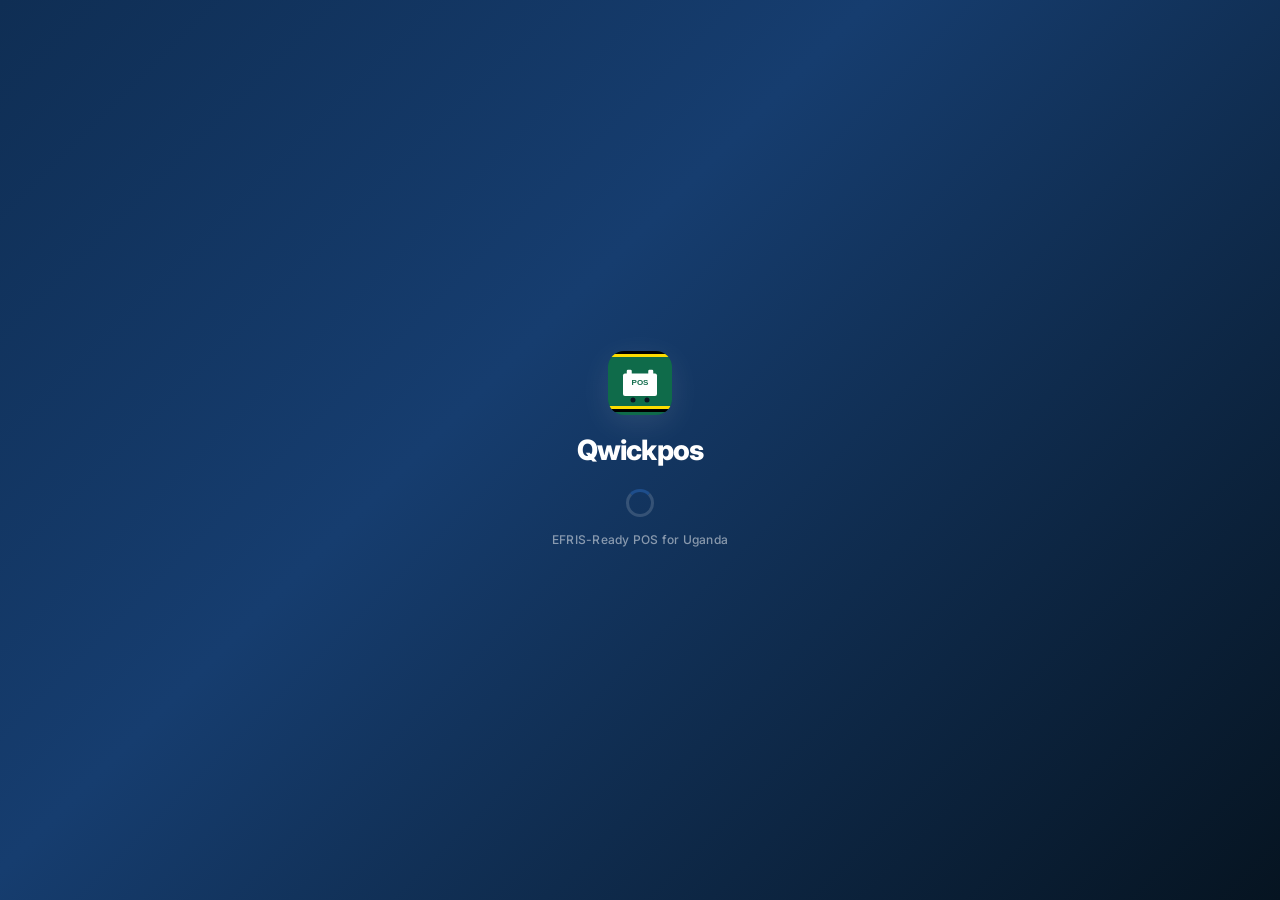
==== app.html @ c6311199 "Match sidebar look to brand topbar with white logo container - Sidebar background changed from dark " ====
<!doctype html>
<html lang="en" data-theme="light">
  <head>
    <meta charset="UTF-8" />
    <meta
      name="viewport"
      content="width=device-width, initial-scale=1, viewport-fit=cover"
    />
    <title>Qwickpos — EFRIS Ready</title>
    <meta
      name="description"
      content="Modern multi-currency point of sale with EFRIS e-invoicing readiness for Ugandan businesses."
    />
    <meta name="theme-color" content="#0f6b4a" />
    <!-- Fonts -->
    <link rel="preconnect" href="https://fonts.googleapis.com" />
    <link rel="preconnect" href="https://fonts.gstatic.com" crossorigin />
    <link
      href="https://fonts.googleapis.com/css2?family=Inter:wght@400;500;600;700;800&display=swap"
      rel="stylesheet"
    />
    <!-- Open Graph / Social Media -->
    <meta property="og:type" content="website" />
    <meta property="og:url" content="https://qwickpos.netlify.app/" />
    <meta property="og:title" content="Qwickpos — Modern POS for Uganda" />
    <meta
      property="og:description"
      content="Multi-currency point of sale with EFRIS e-invoicing readiness for Ugandan businesses. Manage sales, inventory, customers, and suppliers with ease."
    />
    <meta
      property="og:image"
      content="https://qwickpos.netlify.app/uganda-pos-icon.svg"
    />
    <meta property="og:site_name" content="Qwickpos" />
    <!-- Twitter Card -->
    <meta name="twitter:card" content="summary" />
    <meta name="twitter:title" content="Qwickpos — Modern POS for Uganda" />
    <meta
      name="twitter:description"
      content="Multi-currency point of sale with EFRIS e-invoicing readiness for Ugandan businesses."
    />
    <meta
      name="twitter:image"
      content="https://qwickpos.netlify.app/uganda-pos-icon.svg"
    />
    <link rel="manifest" href="./uganda-pos-manifest.json" />
    <link rel="icon" href="./uganda-pos-icon.svg" type="image/svg+xml" />
    <link rel="apple-touch-icon" href="./uganda-pos-icon.svg" />
    <meta name="apple-mobile-web-app-capable" content="yes" />
    <meta name="apple-mobile-web-app-status-bar-style" content="black-translucent" />
    <link rel="stylesheet" href="./uganda-pos-styles.css" />
  </head>
  <body>
    <!-- ===================== SPLASH SCREEN ===================== -->
    <div id="splash-screen" class="splash-screen">
      <div class="splash-content">
        <img src="./uganda-pos-icon.svg" alt="Qwickpos" class="splash-logo" />
        <div class="splash-name">Qwickpos</div>
        <div class="splash-spinner"></div>
        <div class="splash-tag">EFRIS-Ready POS for Uganda</div>
      </div>
    </div>

    <!-- ===================== LOGIN SCREEN ===================== -->
    <div id="login-screen" class="login-wrap">
      <div class="login-card">
        <div class="flag-strip"></div>
        <div class="login-logo">
          <img src="./uganda-pos-icon.svg" alt="Qwickpos" />
          <h1>Qwickpos</h1>
          <p>
            Modern multi-currency point of sale, EFRIS-ready for URA
            e-invoicing.
          </p>
        </div>

        <form id="login-form">
          <div class="field">
            <label for="login-email">Email</label>
            <input
              id="login-email"
              type="email"
              autocomplete="username"
              required
              placeholder="you@business.com"
            />
          </div>
          <div class="field">
            <label for="login-password">Password</label>
            <input
              id="login-password"
              type="password"
              autocomplete="current-password"
              required
              placeholder="••••••••"
            />
          </div>
          <button
            class="btn btn-primary btn-block"
            type="submit"
            id="login-submit"
          >
            Sign In
          </button>
          <p
            id="login-error"
            class="help-text"
            style="color: var(--danger); display: none; margin-top: 10px"
          ></p>
        </form>

        <p class="help-text" style="text-align: center; margin-top: 10px">
          <a href="#" id="show-forgot-link" style="color: var(--primary)"
            >Forgot password?</a
          >
        </p>

        <p class="help-text" style="text-align: center; margin-top: 16px">
          New business?
          <a href="#" id="show-signup-link">Start your 14-day free trial</a>
        </p>
      </div>
    </div>

    <!-- ===================== SIGNUP SCREEN ===================== -->
    <div id="signup-screen" class="login-wrap hidden">
      <div class="login-card" style="max-width: 680px">
        <div class="flag-strip"></div>
        <div class="login-logo">
          <img src="./uganda-pos-icon.svg" alt="Qwickpos" />
          <h1>Start your free trial</h1>
          <p>
            14 days free. Then pay monthly with Flutterwave — mobile money, card
            or bank.
          </p>
        </div>

        <div id="signup-plans" class="grid-3"></div>

        <form id="signup-form" class="hidden">
          <input type="hidden" id="signup-plan-code" value="starter" />
          <div class="field">
            <label for="signup-business-name">Business Name</label
            ><input id="signup-business-name" required />
          </div>
          <div class="field-row">
            <div class="field">
              <label for="signup-full-name">Your Full Name</label
              ><input id="signup-full-name" required />
            </div>
            <div class="field">
              <label for="signup-phone">Phone</label
              ><input id="signup-phone" placeholder="+2567xxxxxxxx" />
            </div>
          </div>
          <div class="field-row">
            <div class="field">
              <label for="signup-email">Email</label
              ><input id="signup-email" type="email" required />
            </div>
            <div class="field">
              <label for="signup-password">Password</label
              ><input
                id="signup-password"
                type="password"
                required
                minlength="8"
                placeholder="At least 8 characters with a letter and number"
              />
            </div>
          </div>
          <div class="field">
            <label for="signup-currency">Base Currency</label>
            <select id="signup-currency">
              <option value="UGX">UGX — Uganda Shilling</option>
              <option value="USD">USD — US Dollar</option>
              <option value="KES">KES — Kenyan Shilling</option>
            </select>
          </div>
          <button
            class="btn btn-secondary btn-block"
            type="button"
            id="signup-back-btn"
            style="margin-bottom: 8px"
          >
            &larr; Change Plan
          </button>
          <button
            class="btn btn-primary btn-block"
            type="submit"
            id="signup-submit"
          >
            Start 14-Day Free Trial
          </button>
          <p
            id="signup-error"
            class="help-text"
            style="color: var(--danger); display: none; margin-top: 10px"
          ></p>
        </form>

        <p class="help-text" style="text-align: center; margin-top: 16px">
          Already have an account? <a href="#" id="show-login-link">Sign in</a>
        </p>
      </div>
    </div>

    <!-- ===================== RESET PASSWORD SCREEN ===================== -->
    <div id="reset-screen" class="login-wrap hidden">
      <div class="login-card">
        <div class="flag-strip"></div>
        <div class="login-logo">
          <img src="./uganda-pos-icon.svg" alt="Qwickpos" />
          <h1>Reset Password</h1>
          <p>Enter your email and we'll send you a reset link.</p>
        </div>

        <form id="reset-form">
          <div class="field">
            <label for="reset-email">Email</label>
            <input
              id="reset-email"
              type="email"
              autocomplete="email"
              required
              placeholder="you@business.com"
            />
          </div>
          <button
            class="btn btn-primary btn-block"
            type="submit"
            id="reset-submit"
          >
            Send Reset Link
          </button>
          <p
            id="reset-error"
            class="help-text"
            style="color: var(--danger); display: none; margin-top: 10px"
          ></p>
          <p
            id="reset-success"
            class="help-text"
            style="color: var(--success); display: none; margin-top: 10px"
          ></p>
        </form>

        <p class="help-text" style="text-align: center; margin-top: 16px">
          <a href="#" id="show-login-from-reset" style="color: var(--primary)"
            >← Back to Sign In</a
          >
        </p>
      </div>
    </div>

    <!-- ===================== CREATE BUSINESS SCREEN ===================== -->
    <div id="create-business-screen" class="login-wrap hidden">
      <div class="login-card" style="max-width: 520px">
        <div class="flag-strip"></div>
        <div class="login-logo">
          <img src="./uganda-pos-icon.svg" alt="Qwickpos" />
          <h1>Welcome to Qwickpos</h1>
          <p>Create your business to start your 14-day free trial.</p>
        </div>

        <form id="create-business-form">
          <div class="field">
            <label for="cb-business-name">Business Name</label>
            <input
              id="cb-business-name"
              type="text"
              required
              placeholder="e.g. John's Supermarket"
              autocomplete="organization"
            />
          </div>
          <div class="field">
            <label for="cb-full-name">Your Full Name</label>
            <input
              id="cb-full-name"
              type="text"
              required
              placeholder="e.g. John Musoke"
              autocomplete="name"
            />
          </div>
          <div class="field">
            <label for="cb-phone">Phone (optional)</label>
            <input
              id="cb-phone"
              type="tel"
              placeholder="+256 7xx xxx xxx"
              autocomplete="tel"
            />
          </div>
          <div class="field">
            <label for="cb-currency">Base Currency</label>
            <select id="cb-currency">
              <option value="UGX">UGX — Uganda Shilling</option>
              <option value="USD">USD — US Dollar</option>
              <option value="KES">KES — Kenyan Shilling</option>
            </select>
          </div>
          <button
            class="btn btn-primary btn-block"
            type="submit"
            id="cb-submit"
          >
            Create Business & Start Trial
          </button>
          <p
            id="cb-error"
            class="help-text"
            style="color: var(--danger); display: none; margin-top: 10px"
          ></p>
        </form>
      </div>
    </div>

    <!-- ===================== APP SHELL ===================== -->
    <div id="app-shell" class="app-shell hidden">
      <div class="impersonate-banner hidden" id="impersonate-banner">
        <span>👁 Impersonating: <span id="impersonate-name"></span></span>
        <button id="impersonate-stop">Exit Impersonation</button>
      </div>
      <div class="sidebar-backdrop" id="sidebar-backdrop"></div>

      <aside class="sidebar" id="sidebar">
        <div class="sidebar-inner">
        <button class="nav-link" data-route="dashboard" data-tooltip="Dashboard">
          <span class="icon">📊</span>
          <span class="nav-label">Dashboard</span>
        </button>

        <!-- Sales Module -->
        <div class="nav-module">
          <button class="nav-link nav-parent" data-module="sales" data-tooltip="Sales">
            <span class="icon">💰</span>
            <span class="nav-label">Sales</span>
            <span class="nav-chevron">▶</span>
          </button>
          <div class="nav-children">
            <div class="flyout-header">💰 Sales</div>
            <button class="nav-link" data-route="sales"><span class="icon">📊</span> Sales</button>
            <button class="nav-link" data-route="pos"><span class="icon">🛒</span> POS</button>
            <button class="nav-link" data-route="orders"><span class="icon">📋</span> Orders</button>
            <button class="nav-link" data-route="quotations"><span class="icon">📄</span> Quotations</button>
          </div>
        </div>

        <!-- Inventory Module -->
        <div class="nav-module">
          <button class="nav-link nav-parent" data-module="inventory" data-tooltip="Inventory">
            <span class="icon">📦</span>
            <span class="nav-label">Inventory</span>
            <span class="nav-chevron">▶</span>
          </button>
          <div class="nav-children">
            <div class="flyout-header">📦 Inventory</div>
            <button class="nav-link" data-route="products"><span class="icon">🏷️</span> Products</button>
            <button class="nav-link" data-route="inventory"><span class="icon">📦</span> Stock <span class="nav-badge hidden" id="low-stock-badge">0</span></button>
            <button class="nav-link" data-route="purchases"><span class="icon">🛒</span> Purchases</button>
            <button class="nav-link" data-route="suppliers"><span class="icon">🚚</span> Suppliers</button>
          </div>
        </div>

        <!-- CRM Module -->
        <div class="nav-module">
          <button class="nav-link nav-parent" data-module="crm" data-tooltip="CRM">
            <span class="icon">👥</span>
            <span class="nav-label">CRM</span>
            <span class="nav-chevron">▶</span>
          </button>
          <div class="nav-children">
            <div class="flyout-header">👥 CRM</div>
            <button class="nav-link" data-route="customers"><span class="icon">👤</span> Customers</button>
            <button class="nav-link" data-route="leads"><span class="icon">💼</span> Leads</button>
            <button class="nav-link" data-route="deliveries"><span class="icon">🚚</span> Deliveries</button>
          </div>
        </div>

        <!-- Accounting Module -->
        <div class="nav-module">
          <button class="nav-link nav-parent" data-module="accounting" data-tooltip="Accounting">
            <span class="icon">🧮</span>
            <span class="nav-label">Accounting</span>
            <span class="nav-chevron">▶</span>
          </button>
          <div class="nav-children">
            <div class="flyout-header">🧮 Accounting</div>
            <button class="nav-link" data-route="accounting"><span class="icon">📒</span> Accounting</button>
            <button class="nav-link" data-route="reports"><span class="icon">📈</span> Reports</button>
            <button class="nav-link" data-route="bi"><span class="icon">📊</span> BI &amp; Analytics</button>
          </div>
        </div>

        <!-- HR Module -->
        <div class="nav-module">
          <button class="nav-link nav-parent" data-module="hr" data-tooltip="HR">
            <span class="icon">👤</span>
            <span class="nav-label">HR</span>
            <span class="nav-chevron">▶</span>
          </button>
          <div class="nav-children">
            <div class="flyout-header">👤 HR</div>
            <button class="nav-link" data-route="hrm"><span class="icon">👥</span> Employees</button>
          </div>
        </div>

        <!-- Communication Module -->
        <div class="nav-module">
          <button class="nav-link nav-parent" data-module="communication" data-tooltip="Communication">
            <span class="icon">💬</span>
            <span class="nav-label">Communication</span>
            <span class="nav-chevron">▶</span>
          </button>
          <div class="nav-children">
            <div class="flyout-header">💬 Communication</div>
            <button class="nav-link" data-route="chat"><span class="icon">💬</span> Chat</button>
            <button class="nav-link" data-route="notifications"><span class="icon">🔔</span> Notifications <span class="nav-badge hidden" id="notif-sidebar-badge">0</span></button>
          </div>
        </div>

        <!-- Compliance Module -->
        <div class="nav-module">
          <button class="nav-link nav-parent" data-module="compliance" data-tooltip="Compliance">
            <span class="icon">🏛️</span>
            <span class="nav-label">Compliance</span>
            <span class="nav-chevron">▶</span>
          </button>
          <div class="nav-children">
            <div class="flyout-header">🏛️ Compliance</div>
            <button class="nav-link" data-route="efris"><span class="icon">🏛️</span> EFRIS <span class="nav-badge hidden" id="efris-badge">0</span></button>
            <button class="nav-link" data-route="audit"><span class="icon">📋</span> Audit</button>
          </div>
        </div>

        <!-- Administration Module -->
        <div class="nav-module">
          <button class="nav-link nav-parent" data-module="admin" data-tooltip="Administration">
            <span class="icon">⚙️</span>
            <span class="nav-label">Administration</span>
            <span class="nav-chevron">▶</span>
          </button>
          <div class="nav-children">
            <div class="flyout-header">⚙️ Administration</div>
            <button class="nav-link" data-route="settings"><span class="icon">⚙️</span> Settings</button>
            <button class="nav-link" data-route="templates"><span class="icon">📄</span> Templates</button>
            <button class="nav-link" data-route="coupons"><span class="icon">🎫</span> Coupons</button>
            <button class="nav-link" data-route="backup"><span class="icon">💾</span> Backup</button>
            <button class="nav-link" data-route="billing"><span class="icon">💳</span> Billing</button>
            <button class="nav-link" data-route="profile"><span class="icon">👤</span> My Profile</button>
            <button class="nav-link" data-route="admin"><span class="icon">🔧</span> Platform Admin</button>
          </div>
        </div>

        </div>
        <div class="sidebar-footer">
          <div class="offline-pill" id="trial-pill"></div>
          <div class="offline-pill" id="offline-pill">
            <span class="dot"></span> Offline — sales will sync
          </div>
          <button class="btn btn-secondary btn-block btn-sm" id="logout-btn">
            Log out
          </button>
        </div>
      </aside>

      <div class="main">
        <header class="topbar">
          <div class="topbar-left">
            <div class="logo-wrap"><img src="./uganda-pos-icon.svg" alt="logo" id="sidebar-logo" /></div>
            <div class="brand-text">
              <div class="business-name" id="sidebar-business-name">Qwickpos</div>
              <div class="branch-sub" id="sidebar-branch-name">Main Branch</div>
            </div>
            <div class="topbar-divider"></div>
            <button class="menu-btn" id="menu-btn">☰</button>
            <button class="sidebar-collapse-btn" id="sidebar-collapse-btn" title="Toggle sidebar">◀</button>
          </div>
          <div class="topbar-center" id="page-title">Dashboard</div>
          <div class="topbar-right">
            <div class="topbar-cta-group" id="topbar-cta-group">
              <button class="topbar-cta" onclick="navigateTo('pos')" title="Open POS">
                <span class="cta-icon">🛒</span> New Sale
              </button>
              <button class="topbar-cta" onclick="navigateTo('products')" title="Add product">
                <span class="cta-icon">➕</span> Product
              </button>
              <button class="topbar-cta" onclick="navigateTo('customers')" title="Add customer">
                <span class="cta-icon">👤</span> Customer
              </button>
            </div>
            <select
              id="currency-picker"
              class="hidden"
              title="Display currency"
              style="
                border-radius: 999px;
                border: 1px solid var(--border);
                padding: 6px 10px;
                background: var(--surface);
              "
            ></select>
            <select
              id="lang-picker"
              title="Language"
              style="
                border-radius: 999px;
                border: 1px solid var(--border);
                padding: 6px 10px;
                background: var(--surface);
                font-size: 13px;
              "
            >
              <option value="en">EN</option>
              <option value="lg">LG</option>
            </select>
            <div class="notif-wrapper" id="notif-wrapper">
              <button class="topbar-btn" id="notif-bell" title="Notifications">
                🔔
                <span class="notif-badge hidden" id="notif-badge">0</span>
              </button>
              <div class="notif-dropdown hidden" id="notif-dropdown">
                <div class="notif-header">
                  <span>Notifications</span>
                  <button class="btn btn-sm btn-secondary" id="notif-mark-all">
                    Mark all read
                  </button>
                </div>
                <div class="notif-list" id="notif-list">
                  <div class="empty-state" style="padding: 24px">
                    No notifications yet
                  </div>
                </div>
              </div>
            </div>
            <button class="topbar-btn" id="theme-toggle" title="Toggle theme">🌙</button>
            <button class="user-chip" id="user-chip">
              <span class="avatar" id="user-avatar">U</span>
              <span>
                <div class="user-name" id="user-name">User</div>
                <div class="user-role" id="user-role">cashier</div>
              </span>
            </button>
          </div>
        </header>

        <div class="view" id="view-root">
          <!-- rendered by app.js -->
        </div>
      </div>
    </div>

    <!-- ===================== MODAL / TOAST ROOTS ===================== -->
    <div id="modal-root"></div>
    <div class="toast-stack" id="toast-stack"></div>

    <!-- Inline guard: prevents native form submit, removes splash, catches errors -->
    <script>
      (function () {
        "use strict";
        var loaded = false;
        var hash = window.location.hash;
        // Instantly kill splash when coming from landing page CTAs
        if (hash === "#signup" || hash === "#login") {
          var s = document.getElementById("splash-screen");
          if (s) s.remove();
          window.history.replaceState(null, "", window.location.pathname);
        }
        window.addEventListener("error", function (e) {
          if (loaded) return;
          var el = document.getElementById("login-error");
          if (el) {
            el.innerHTML =
              "<b>App failed to load:</b><br>" +
              (e.message || "Unknown error") +
              (e.filename
                ? "<br><small>in " + e.filename.split("/").pop() + ":" + e.lineno + "</small>"
                : "");
            el.style.display = "block";
          }
          console.error("FATAL:", e.message, e.filename, e.lineno);
        });
        window.addEventListener("unhandledrejection", function (e) {
          console.error("Unhandled rejection:", e.reason);
        });
        document.addEventListener("DOMContentLoaded", function () {
          var form = document.getElementById("login-form");
          if (form)
            form.addEventListener("submit", function (e) {
              if (!loaded) {
                e.preventDefault();
                var el = document.getElementById("login-error");
                if (el && !el.textContent) {
                  el.innerHTML =
                    "<b>App still loading.</b><br>" +
                    "If this persists, press <b>Ctrl+Shift+R</b> to hard refresh.";
                  el.style.display = "block";
                }
              }
            });
          // If JS module failed, show login in case splash is still up
          setTimeout(function () {
            if (!loaded) {
              var splash = document.getElementById("splash-screen");
              if (splash) splash.remove();
              document.getElementById("login-screen").classList.remove("hidden");
            }
          }, 4000);
        });
        window.__qwickposReady = function () { loaded = true; };
      })();
    </script>
    <script type="module" src="./uganda-pos-app.js"></script>
  </body>
</html>
---- uganda-pos-styles.css ----
/* =====================================================================
   QWICKPOS — ENTERPRISE UI v3 (SAP Fiori / Dynamics 365 inspired)
   Professional, clean, card-based design system for ERP productivity.
   ===================================================================== */

/* ---------- 0. DESIGN TOKENS ---------- */
:root {
  /* Brand palette — enterprise blue */
  --brand: #1e4e8c;
  --brand-dark: #163d6f;
  --brand-darker: #0f2e54;
  --brand-light: #e8f0fa;
  --brand-lighter: #f4f8fd;
  --brand-glow: rgba(30, 78, 140, 0.10);
  --accent: #2563eb;
  --accent-dark: #1d4ed8;

  /* Semantic */
  --danger: #dc2626;
  --danger-light: #fef2f2;
  --danger-glow: rgba(220, 38, 38, 0.10);
  --warning: #d97706;
  --warning-light: #fffbeb;
  --warning-glow: rgba(217, 119, 6, 0.10);
  --info: #2563eb;
  --info-light: #eff6ff;
  --info-glow: rgba(37, 99, 235, 0.10);
  --success: #16a34a;
  --success-light: #f0fdf4;
  --success-glow: rgba(22, 163, 74, 0.10);

  /* Neutrals — enterprise palette */
  --bg: #f7f8fa;
  --surface: #ffffff;
  --surface-2: #f4f6f8;
  --surface-3: #e9ecf0;
  --sidebar-bg: #1a2332;
  --sidebar-surface: #232e3f;
  --sidebar-hover: #2c3a4e;
  --border: #e2e6ea;
  --border-strong: #c9ced4;
  --text: #1a2332;
  --text-muted: #6b7280;
  --text-faint: #9ca3af;

  /* Radii */
  --radius: 14px;
  --radius-sm: 10px;
  --radius-xs: 8px;
  --radius-pill: 999px;

  /* Enterprise shadows — flat, subtle */
  --shadow-xs: 0 1px 2px rgba(0, 0, 0, 0.04);
  --shadow: 0 1px 3px rgba(0, 0, 0, 0.05), 0 1px 2px rgba(0, 0, 0, 0.03);
  --shadow-md: 0 4px 12px rgba(0, 0, 0, 0.06), 0 2px 4px rgba(0, 0, 0, 0.04);
  --shadow-lg: 0 8px 30px rgba(0, 0, 0, 0.08), 0 4px 12px rgba(0, 0, 0, 0.05);
  --shadow-xl: 0 16px 48px rgba(0, 0, 0, 0.10), 0 6px 16px rgba(0, 0, 0, 0.06);
  --shadow-focus: 0 0 0 3px rgba(30, 78, 140, 0.20);

  /* Layout */
  --sidebar-w: 260px;
  --sidebar-collapsed-w: 72px;
  --topbar-h: 56px;

  /* Motion */
  --ease: cubic-bezier(0.4, 0, 0.2, 1);
  --ease-out: cubic-bezier(0.16, 1, 0.3, 1);
  --dur-fast: 0.15s;
  --dur: 0.25s;
  --dur-slow: 0.35s;

  /* Typography — enterprise scale */
  font-size: 15px;
  --font-sans: "Inter", -apple-system, BlinkMacSystemFont, "Segoe UI", Roboto,
    Arial, sans-serif;
  --font-mono: "SF Mono", "Fira Code", "Courier New", monospace;

  /* Spacing system (8px base) */
  --space-xs: 4px;
  --space-sm: 8px;
  --space-md: 16px;
  --space-lg: 24px;
  --space-xl: 32px;
  --space-2xl: 48px;
}

/* ---------- DARK MODE ---------- */
[data-theme="dark"] {
  --brand: #60a5fa;
  --brand-dark: #3b82f6;
  --brand-darker: #2563eb;
  --brand-light: rgba(96, 165, 250, 0.12);
  --brand-lighter: rgba(96, 165, 250, 0.10);
  --brand-glow: rgba(96, 165, 250, 0.15);

  --danger: #f87171;
  --danger-light: rgba(248, 113, 113, 0.10);
  --danger-glow: rgba(248, 113, 113, 0.15);
  --warning: #fbbf24;
  --warning-light: rgba(251, 191, 36, 0.10);
  --warning-glow: rgba(251, 191, 36, 0.15);
  --info: #60a5fa;
  --info-light: rgba(96, 165, 250, 0.10);
  --info-glow: rgba(96, 165, 250, 0.15);
  --success: #4ade80;
  --success-light: rgba(74, 222, 128, 0.10);
  --success-glow: rgba(74, 222, 128, 0.15);

  --bg: #0f1729;
  --surface: #1a2332;
  --surface-2: #232e3f;
  --surface-3: #2c3a4e;
  --sidebar-bg: #0f1729;
  --sidebar-surface: #1a2332;
  --sidebar-hover: #232e3f;
  --border: #232e3f;
  --border-strong: #334155;
  --text: #f1f5f9;
  --text-muted: #94a3b8;
  --text-faint: #64748b;

  --shadow-xs: 0 1px 2px rgba(0, 0, 0, 0.20);
  --shadow: 0 1px 3px rgba(0, 0, 0, 0.25), 0 1px 2px rgba(0, 0, 0, 0.15);
  --shadow-md: 0 4px 12px rgba(0, 0, 0, 0.30), 0 2px 4px rgba(0, 0, 0, 0.20);
  --shadow-lg: 0 8px 30px rgba(0, 0, 0, 0.35), 0 4px 12px rgba(0, 0, 0, 0.25);
  --shadow-xl: 0 16px 48px rgba(0, 0, 0, 0.40), 0 6px 16px rgba(0, 0, 0, 0.30);
  --shadow-focus: 0 0 0 3px rgba(96, 165, 250, 0.25);
}

/* Dark mode overrides for brand topbar and sidebar */
[data-theme="dark"] .topbar-right .topbar-btn .badge-dot {
  border-color: var(--sidebar-bg);
}
[data-theme="dark"] .sidebar {
  background: var(--brand-darker);
}

/* ---------- 1. RESET & BASE ---------- */
* { box-sizing: border-box; }
html, body { height: 100%; }

body {
  margin: 0;
  font-family: var(--font-sans);
  background: var(--bg);
  color: var(--text);
  -webkit-font-smoothing: antialiased;
  -moz-osx-font-smoothing: grayscale;
  transition: background var(--dur) var(--ease), color var(--dur) var(--ease);
  line-height: 1.5;
}

button, input, select, textarea {
  font-family: inherit;
  font-size: inherit;
  color: inherit;
}
a { color: inherit; text-decoration: none; }

/* Custom scrollbars */
::-webkit-scrollbar { width: 8px; height: 8px; }
::-webkit-scrollbar-track { background: transparent; }
::-webkit-scrollbar-thumb {
  background: var(--border-strong);
  border-radius: var(--radius-pill);
}
::-webkit-scrollbar-thumb:hover { background: var(--text-faint); }

/* ---------- 2. LAYOUT / APP SHELL ---------- */
.app-shell {
  display: flex;
  min-height: 100vh;
  padding-top: var(--topbar-h);
}

/* Top Navigation Bar — brand background */
.topbar {
  position: fixed;
  top: 0;
  left: 0;
  right: 0;
  height: var(--topbar-h);
  background: var(--brand);
  border-bottom: 2px solid var(--brand-dark);
  display: flex;
  align-items: center;
  padding: 0 var(--space-lg);
  gap: var(--space-md);
  z-index: 100;
  box-shadow: var(--shadow-md);
}
.topbar-left {
  display: flex;
  align-items: center;
  gap: var(--space-sm);
}
.topbar-left .logo-wrap {
  width: 30px;
  height: 30px;
  background: #fff;
  border-radius: var(--radius-xs);
  display: flex;
  align-items: center;
  justify-content: center;
  flex-shrink: 0;
}
.topbar-left .logo-wrap img {
  width: 20px;
  height: 20px;
  display: block;
}
.topbar-left .brand-text {
  display: flex;
  flex-direction: column;
  line-height: 1.2;
  min-width: 0;
}
.topbar-left .business-name {
  font-weight: 700;
  font-size: 14px;
  color: #fff;
  white-space: nowrap;
  overflow: hidden;
  text-overflow: ellipsis;
}
.topbar-left .branch-sub {
  font-size: 10.5px;
  color: rgba(255,255,255,0.65);
  white-space: nowrap;
  overflow: hidden;
  text-overflow: ellipsis;
}
.topbar-divider {
  width: 1px;
  height: 26px;
  background: rgba(255,255,255,0.2);
  flex-shrink: 0;
  margin: 0 var(--space-xs);
}
.topbar-center {
  flex: 1;
  text-align: center;
  font-weight: 700;
  font-size: 12px;
  color: rgba(255,255,255,0.8);
  letter-spacing: 0.08em;
  text-transform: uppercase;
  background: rgba(255,255,255,0.08);
  border-radius: var(--radius-pill);
  padding: 6px 20px;
  margin: 0 var(--space-lg);
  white-space: nowrap;
  overflow: hidden;
  text-overflow: ellipsis;
}
.topbar-right {
  display: flex;
  align-items: center;
  gap: var(--space-sm);
  margin-left: auto;
}
.topbar-right .topbar-btn {
  width: 34px;
  height: 34px;
  border-radius: var(--radius-xs);
  border: none;
  background: transparent;
  color: rgba(255,255,255,0.7);
  cursor: pointer;
  display: flex;
  align-items: center;
  justify-content: center;
  font-size: 17px;
  transition: all var(--dur-fast) var(--ease);
  position: relative;
}
.topbar-right .topbar-btn:hover {
  background: rgba(255,255,255,0.12);
  color: #fff;
}
.topbar-right .topbar-btn .badge-dot {
  position: absolute;
  top: 5px;
  right: 5px;
  width: 7px;
  height: 7px;
  background: var(--danger);
  border-radius: 50%;
  border: 2px solid var(--brand);
}
.topbar-right .user-chip {
  display: flex;
  align-items: center;
  gap: var(--space-sm);
  padding: 3px 10px 3px 3px;
  border-radius: var(--radius-pill);
  border: 1px solid rgba(255,255,255,0.2);
  cursor: pointer;
  transition: all var(--dur-fast) var(--ease);
  background: rgba(255,255,255,0.1);
  font-size: 12.5px;
}
.topbar-right .user-chip:hover {
  background: rgba(255,255,255,0.18);
  border-color: rgba(255,255,255,0.35);
}
.topbar-right .user-chip .avatar {
  width: 26px;
  height: 26px;
  border-radius: 50%;
  background: #fff;
  color: var(--brand);
  display: flex;
  align-items: center;
  justify-content: center;
  font-weight: 700;
  font-size: 11px;
}
.topbar-right .user-chip .user-name {
  font-weight: 600;
  color: #fff;
}
.topbar-right .user-chip .user-role {
  font-size: 10.5px;
  color: rgba(255,255,255,0.55);
}

/* Picker selects on brand topbar */
.topbar select {
  background: rgba(255,255,255,0.12) !important;
  color: #fff !important;
  border-color: rgba(255,255,255,0.25) !important;
}
.topbar select option {
  background: var(--surface);
  color: var(--text);
}

/* ---------- 3. SIDEBAR ---------- */
.sidebar {
  width: var(--sidebar-collapsed-w);
  flex-shrink: 0;
  background: var(--brand-dark);
  border-right: none;
  display: flex;
  flex-direction: column;
  padding: 0;
  position: fixed;
  top: var(--topbar-h);
  left: 0;
  bottom: 0;
  height: calc(100vh - var(--topbar-h));
  overflow-y: auto;
  overflow-x: visible;
  z-index: 40;
  transition: width var(--dur-slow) var(--ease);
}
body.sidebar-expanded .sidebar {
  width: var(--sidebar-w);
}

/* ── Sidebar scrollbar hidden ── */
.sidebar::-webkit-scrollbar { width: 0; }
.sidebar { scrollbar-width: none; }

/* ── Sidebar inner — sits directly on brand bg ── */
.sidebar-inner {
  padding: var(--space-sm);
  display: flex;
  flex-direction: column;
  gap: 2px;
  flex: 1;
  overflow: hidden;
}

/* ── Nav items directly on brand bg ── */
.nav-link {
  display: flex;
  align-items: center;
  gap: var(--space-sm);
  padding: 10px;
  border-radius: var(--radius-xs);
  color: rgba(255,255,255,0.7);
  text-decoration: none;
  cursor: pointer;
  font-size: 13.5px;
  font-weight: 500;
  border: none;
  background: transparent;
  width: 100%;
  text-align: left;
  transition: all var(--dur-fast) var(--ease);
  position: relative;
  white-space: nowrap;
}
.nav-link:hover {
  background: rgba(255,255,255,0.08);
  color: #fff;
}
.nav-link.active {
  background: rgba(255,255,255,0.14);
  color: #fff;
  font-weight: 600;
}

/* Nav links in expanded sidebar */
.sidebar-inner .nav-link {
  position: relative;
  font-weight: 500;
  font-size: 13px;
  color: rgba(255,255,255,0.7);
}
.sidebar-inner .nav-link:hover {
  background: rgba(255,255,255,0.08);
  color: #fff;
}
.sidebar-inner .nav-link.active {
  background: rgba(255,255,255,0.14);
  color: #fff;
  font-weight: 600;
}
.sidebar-inner .nav-link.active .icon {
  filter: brightness(10);
}
.sidebar-inner .nav-link.active::before {
  content: '';
  position: absolute;
  left: 0;
  top: 8px;
  bottom: 8px;
  width: 3px;
  background: rgba(255,255,255,0.6);
  border-radius: 0 3px 3px 0;
}
.nav-link .icon {
  width: 22px;
  text-align: center;
  font-size: 16px;
  flex-shrink: 0;
}
.nav-link.nav-link-locked {
  opacity: 0.40;
}
.nav-link.nav-link-locked::after {
  content: "\1F512";
  margin-left: auto;
  font-size: 10px;
  opacity: 0.5;
}

/* ── Expanded state ── */
body.sidebar-expanded .sidebar-inner .nav-link {
  height: 40px;
  padding: 9px 10px;
  gap: 9px;
  border-radius: var(--radius-sm);
  margin-bottom: 1px;
}
body.sidebar-expanded .nav-link .icon { display: none; }

.nav-label {
  opacity: 0;
  transition: opacity 0.2s var(--ease);
  pointer-events: none;
  overflow: hidden;
}
body.sidebar-expanded .nav-label {
  opacity: 1;
  pointer-events: auto;
}

.nav-chevron {
  margin-left: auto;
  font-size: 10px;
  opacity: 0;
  transition: opacity 0.2s var(--ease), transform 0.2s var(--ease);
}
body.sidebar-expanded .nav-chevron {
  opacity: 0.4;
}
.nav-module.open > .nav-parent .nav-chevron {
  transform: rotate(90deg);
}

.nav-badge {
  margin-left: auto;
  background: rgba(255,255,255,0.18);
  color: #fff;
  font-size: 10px;
  font-weight: 700;
  padding: 1px 6px;
  border-radius: var(--radius-pill);
  line-height: 16px;
  min-width: 18px;
  text-align: center;
}

/* ── Nav Modules ── */
.nav-module {
  position: relative;
}
.nav-children {
  max-height: 0;
  overflow: hidden;
  transition: max-height 0.3s var(--ease), opacity 0.2s var(--ease);
  opacity: 0;
}
.nav-module.open > .nav-children {
  max-height: 300px;
  opacity: 1;
}
.nav-children .nav-link {
  padding: 8px 10px 8px 34px;
  font-size: 13px;
  color: rgba(255,255,255,0.50);
}
.nav-children .nav-link:hover {
  color: #fff;
  background: rgba(255,255,255,0.06);
}
.nav-children .nav-link.active {
  color: #fff;
  background: rgba(255,255,255,0.12);
  font-weight: 500;
}

/* Nav children in expanded sidebar */
.sidebar-inner .nav-children .nav-link {
  padding: 7px 10px 7px 32px;
  font-size: 12.5px;
  font-weight: 400;
  color: rgba(255,255,255,0.55);
  border-radius: var(--radius-sm);
  margin-bottom: 1px;
}
.sidebar-inner .nav-children .nav-link:hover {
  color: #fff;
  background: rgba(255,255,255,0.06);
}
.sidebar-inner .nav-children .nav-link.active {
  color: #fff;
  background: rgba(255,255,255,0.12);
  font-weight: 600;
}
.sidebar-inner .nav-children .nav-link.active::before {
  content: '';
  position: absolute;
  left: 0;
  top: 5px;
  bottom: 5px;
  width: 3px;
  background: rgba(255,255,255,0.5);
  border-radius: 0 3px 3px 0;
}

/* ── Sidebar footer ── */
.sidebar-footer {
  margin-top: auto;
  padding: var(--space-sm) var(--space-md);
  border-top: 1px solid rgba(255,255,255,0.08);
}
.sidebar-footer .btn {
  font-size: 12.5px;
  height: 38px;
  color: rgba(255,255,255,0.6);
  border-color: rgba(255,255,255,0.15);
  background: transparent;
}
.sidebar-footer .btn:hover {
  color: #fff;
  border-color: rgba(255,255,255,0.3);
  background: rgba(255,255,255,0.06);
}

/* ── Collapsed: fly-out submenu on hover ── */
body:not(.sidebar-expanded) .nav-module {
  position: relative;
}
body:not(.sidebar-expanded) .nav-module .nav-children {
  position: fixed;
  left: calc(100% + 12px);
  top: auto;
  width: 260px;
  min-width: 240px;
  background: var(--surface);
  border: 1px solid var(--border);
  border-radius: var(--radius);
  box-shadow: var(--shadow-lg);
  padding: 8px;
  opacity: 0;
  max-height: 0;
  overflow: hidden;
  pointer-events: none;
  transition: opacity 0.15s var(--ease), max-height 0.15s var(--ease);
  z-index: 100;
}
body:not(.sidebar-expanded) .nav-module:hover .nav-children,
body:not(.sidebar-expanded) .nav-module:focus-within .nav-children {
  opacity: 1;
  max-height: 400px;
  pointer-events: auto;
}

/* Hide flyout headers in expanded sidebar (they're for collapsed flyout only) */
body.sidebar-expanded .nav-children .flyout-header { display: none; }

/* Flyout section header */
body:not(.sidebar-expanded) .nav-children .flyout-header {
  display: flex;
  align-items: center;
  gap: 8px;
  padding: 6px 10px 4px;
  margin-bottom: 4px;
  font-size: 10.5px;
  font-weight: 700;
  text-transform: uppercase;
  letter-spacing: 0.08em;
  color: var(--text-muted);
  border-bottom: 1px solid var(--border);
}

body:not(.sidebar-expanded) .nav-children .nav-link {
  display: flex;
  align-items: center;
  gap: 10px;
  height: 44px;
  padding: 10px 12px;
  color: var(--text);
  font-size: 13.5px;
  font-weight: 500;
  width: 100%;
  white-space: nowrap;
  border-radius: 10px;
}
body:not(.sidebar-expanded) .nav-children .nav-link .icon {
  width: 20px;
  text-align: center;
  font-size: 15px;
  flex-shrink: 0;
}
body:not(.sidebar-expanded) .nav-children .nav-link:hover {
  background: var(--surface-2);
  color: var(--brand);
}
body:not(.sidebar-expanded) .nav-children .nav-link.active {
  background: var(--brand-light);
  color: var(--brand);
  font-weight: 600;
  box-shadow: none;
}

/* ── Nav link tooltip when collapsed ── */
body:not(.sidebar-expanded) .nav-link::before,
body:not(.sidebar-expanded) .nav-parent::before {
  content: attr(data-tooltip);
  position: absolute;
  left: calc(100% + 8px);
  top: 50%;
  transform: translateY(-50%);
  background: var(--surface);
  color: var(--text);
  padding: 5px 10px;
  border-radius: var(--radius-sm);
  font-size: 12px;
  font-weight: 500;
  white-space: nowrap;
  pointer-events: none;
  opacity: 0;
  transition: opacity var(--dur-fast) var(--ease);
  box-shadow: var(--shadow-md);
  z-index: 100;
  border: 1px solid var(--border);
}
body:not(.sidebar-expanded) .nav-link:hover::before,
body:not(.sidebar-expanded) .nav-parent:hover::before {
  opacity: 1;
}
/* Don't show tooltip for modules that have a fly-out (the fly-out replaces it) */
body:not(.sidebar-expanded) .nav-module:hover .nav-parent::before {
  opacity: 0;
  pointer-events: none;
}

.sidebar-footer {
  margin-top: auto;
  padding: 10px;
}

.sidebar > * {
  position: relative;
  z-index: 1;
}

/* ── Sidebar collapse toggle ── */
.sidebar-collapse-btn {
  display: flex;
  align-items: center;
  justify-content: center;
  width: 28px;
  height: 28px;
  border-radius: var(--radius-sm);
  border: 1px solid rgba(255,255,255,0.2);
  background: rgba(255,255,255,0.06);
  color: rgba(255,255,255,0.6);
  cursor: pointer;
  transition: all var(--dur-fast) var(--ease);
  flex-shrink: 0;
  font-size: 12px;
}
.sidebar-collapse-btn:hover {
  background: rgba(255,255,255,0.14);
  color: #fff;
}

/* ── Collapsed sidebar (via body class) ── */
@media (min-width: 861px) {
  body.sidebar-collapsed .sidebar {
    width: var(--sidebar-collapsed-w);
    padding: 20px 10px;
  }
  body.sidebar-collapsed .sidebar .nav-group-label {
    font-size: 0;
    padding: 8px 0 4px;
    text-align: center;
  }
  body.sidebar-collapsed .sidebar .nav-group-label::after {
    content: "—";
    font-size: 10px;
    color: rgba(255,255,255,0.25);
  }
  body.sidebar-collapsed .sidebar .nav-link {
    justify-content: center;
    height: 48px;
    padding: 12px 16px;
    gap: 12px;
    border-radius: 12px;
    position: relative;
  }
  body.sidebar-collapsed .sidebar .nav-link > span:not(.icon):not(.nav-badge) { display: none; }
  body.sidebar-collapsed .sidebar .nav-badge {
    position: absolute;
    top: 4px;
    right: 4px;
    margin: 0;
    min-width: 16px;
    height: 16px;
    padding: 0 4px;
    font-size: 9px;
    line-height: 16px;
  }
  body.sidebar-collapsed .sidebar .nav-link.active { box-shadow: none; }
  body.sidebar-collapsed .sidebar .sidebar-footer .btn {
    padding: 10px;
    font-size: 0;
  }
  body.sidebar-collapsed .sidebar .sidebar-footer .btn::after {
    content: "🚪";
    font-size: 16px;
  }
  body.sidebar-collapsed .sidebar .nav-link::before {
    content: attr(data-tooltip);
    position: absolute;
    left: calc(100% + 10px);
    top: 50%;
    transform: translateY(-50%);
    background: var(--surface);
    color: var(--text);
    padding: 6px 12px;
    border-radius: var(--radius-sm);
    font-size: 12px;
    font-weight: 500;
    white-space: nowrap;
    pointer-events: none;
    opacity: 0;
    transition: opacity var(--dur-fast) var(--ease);
    box-shadow: var(--shadow-md);
    z-index: 100;
    border: 1px solid var(--border);
  }
  body.sidebar-collapsed .sidebar .nav-link:hover::before {
    opacity: 1;
  }
}
.offline-pill {
  display: none;
  align-items: center;
  gap: 7px;
  font-size: 11.5px;
  background: rgba(255,255,255,0.06);
  color: rgba(255,255,255,0.7);
  padding: 6px 10px;
  border-radius: var(--radius-pill);
  margin-bottom: 6px;
  font-weight: 500;
}
.offline-pill.show { display: flex; }
.offline-pill .dot {
  width: 7px;
  height: 7px;
  border-radius: 50%;
  background: var(--warning);
  animation: pulse-dot 1.8s ease-in-out infinite;
}
.offline-pill.offline-pill-danger {
  background: rgba(220,38,38,0.15);
  color: #fca5a5;
}
.offline-pill.offline-pill-danger .dot {
  background: var(--danger);
}

@keyframes pulse-dot {
  0%, 100% { opacity: 1; }
  50% { opacity: 0.4; }
}

/* ---------- 4. MAIN CONTENT / TOPBAR ---------- */
.main {
  flex: 1;
  min-width: 0;
  display: flex;
  flex-direction: column;
  margin-left: var(--sidebar-collapsed-w);
  transition: margin-left var(--dur-slow) var(--ease);
}
body.sidebar-expanded .main {
  margin-left: var(--sidebar-w);
}

.menu-btn {
  display: none;
  background: none;
  border: none;
  font-size: 22px;
  cursor: pointer;
  color: #fff;
  padding: 6px;
  border-radius: var(--radius-sm);
  transition: background var(--dur-fast);
}
.menu-btn:hover { background: rgba(255,255,255,0.12); }

/* Keep legacy topbar-cta styles for backward compat */
.topbar-cta {
  display: inline-flex;
  align-items: center;
  gap: 6px;
  padding: 6px 14px;
  border-radius: var(--radius-xs);
  border: 1px solid rgba(255,255,255,0.25);
  font-size: 12.5px;
  font-weight: 600;
  cursor: pointer;
  transition: all var(--dur-fast) var(--ease);
  white-space: nowrap;
  background: rgba(255,255,255,0.08);
  color: #fff;
}
.topbar-cta:hover {
  background: rgba(255,255,255,0.16);
  border-color: rgba(255,255,255,0.4);
}
.topbar-cta .cta-icon { font-size: 14px; }
.topbar-cta-group { display: flex; gap: 8px; margin-left: 8px; }
.topbar h1 { display: none; }
.topbar .spacer { flex: 1; }

.icon-btn {
  border: 1px solid var(--border);
  background: var(--surface);
  border-radius: var(--radius-sm);
  width: 38px;
  height: 38px;
  display: inline-flex;
  align-items: center;
  justify-content: center;
  cursor: pointer;
  font-size: 16px;
  transition: all var(--dur-fast) var(--ease);
}
.icon-btn:hover {
  background: var(--surface-2);
  border-color: var(--border-strong);
  transform: translateY(-1px);
}
.icon-btn:active { transform: translateY(0); }

.user-chip {
  display: flex;
  align-items: center;
  gap: 8px;
  padding: 5px 14px 5px 5px;
  border-radius: var(--radius-pill);
  background: var(--surface-2);
  cursor: pointer;
  border: 1px solid transparent;
  transition: all var(--dur-fast) var(--ease);
}
.user-chip:hover {
  border-color: var(--border);
  background: var(--surface-3);
}
.user-chip .avatar {
  width: 28px;
  height: 28px;
  border-radius: 50%;
  background: linear-gradient(135deg, var(--brand), var(--brand-dark));
  color: #fff;
  display: flex;
  align-items: center;
  justify-content: center;
  font-size: 12px;
  font-weight: 700;
  flex-shrink: 0;
}
.user-chip .role {
  font-size: 10.5px;
  color: var(--text-muted);
  text-transform: capitalize;
  font-weight: 500;
}

/* ---------- 5. VIEW CONTAINER ---------- */
.view {
  padding: 24px;
  flex: 1;
  min-width: 0;
  animation: fadeInUp var(--dur) var(--ease-out);
}
.view-header {
  display: flex;
  align-items: center;
  justify-content: space-between;
  margin-bottom: 20px;
  flex-wrap: wrap;
  gap: 12px;
}
.view-header h2 {
  margin: 0;
  font-size: 22px;
  font-weight: 700;
  letter-spacing: -0.02em;
}
.view-header p.sub {
  margin: 3px 0 0;
  color: var(--text-muted);
  font-size: 13px;
}

/* ---------- 6. GRID HELPERS & MINI CHARTS ---------- */
.grid-2 { display: grid; grid-template-columns: 2fr 1fr; gap: var(--space-md); }
.grid-3 { display: grid; grid-template-columns: repeat(3, 1fr); gap: var(--space-md); }
@media (max-width: 980px) {
  .grid-2, .grid-3 { grid-template-columns: 1fr; }
}
.dash-charts {
  display: grid;
  grid-template-columns: 1fr 1fr;
  gap: var(--space-md);
  margin-bottom: var(--space-md);
}
@media (max-width: 640px) {
  .dash-charts { grid-template-columns: 1fr; }
}

.line-chart-wrap { width: 100%; overflow: hidden; }
.line-chart-wrap svg { width: 100%; height: auto; display: block; }
.donut-wrap { display: flex; align-items: center; gap: var(--space-md); }
.donut-svg { width: 100px; height: 100px; flex-shrink: 0; }
.donut-legend { display: flex; flex-direction: column; gap: 6px; flex: 1; min-width: 0; }
.donut-legend-item { display: flex; align-items: center; gap: 8px; font-size: 12px; }
.donut-legend-dot { width: 10px; height: 10px; border-radius: 3px; flex-shrink: 0; }
.donut-legend-label { color: var(--text-muted); flex: 1; }
.donut-legend-value { font-weight: 700; font-size: 12px; }
.mini-chart { display: flex; align-items: flex-end; gap: 6px; height: 100px; padding-top: 8px; }

/* ---------- 7. ENTERPRISE BUTTONS ---------- */
.btn {
  display: inline-flex;
  align-items: center;
  justify-content: center;
  gap: 8px;
  border-radius: var(--radius-xs);
  border: 1px solid transparent;
  padding: 10px 20px;
  font-weight: 600;
  font-size: 13.5px;
  cursor: pointer;
  transition: all var(--dur-fast) var(--ease);
  white-space: nowrap;
  height: 44px;
  line-height: 1;
}
.btn:active { transform: translateY(1px); }
.btn:disabled { opacity: 0.45; cursor: not-allowed; transform: none; }

.btn-primary {
  background: var(--brand);
  color: #fff;
  border-color: var(--brand);
}
.btn-primary:hover {
  background: var(--brand-dark);
  box-shadow: var(--shadow-focus);
}

.btn-secondary {
  background: var(--surface);
  color: var(--text);
  border-color: var(--border-strong);
}
.btn-secondary:hover {
  border-color: var(--brand);
  color: var(--brand);
  background: var(--brand-lighter);
}

.btn-danger {
  background: var(--danger);
  color: #fff;
  border-color: var(--danger);
}
.btn-danger:hover {
  background: #b91c1c;
  box-shadow: 0 0 0 3px var(--danger-glow);
}

.btn-ghost {
  background: transparent;
  color: var(--text-muted);
  border: none;
  height: auto;
  padding: 6px 10px;
}
.btn-ghost:hover {
  background: var(--surface-2);
  color: var(--text);
}

.btn-sm { height: 36px; padding: 6px 14px; font-size: 12.5px; }
.btn-block { width: 100%; }

@media (max-width: 640px) {
  .btn { height: 48px; padding: 12px 20px; font-size: 14px; }
  .btn-sm { height: 40px; padding: 8px 14px; font-size: 13px; }
}

/* ---------- 8. PAGE HEADER ---------- */
.page-header {
  display: flex;
  align-items: flex-start;
  justify-content: space-between;
  gap: var(--space-md);
  margin-bottom: var(--space-lg);
  flex-wrap: wrap;
}
.page-header-info h1 {
  font-size: 28px;
  font-weight: 700;
  margin: 0;
  color: var(--text);
  letter-spacing: -0.02em;
  line-height: 1.2;
}
.page-header-info p {
  font-size: 14px;
  color: var(--text-muted);
  margin: 4px 0 0;
}
.page-header-actions {
  display: flex;
  gap: var(--space-sm);
  align-items: center;
  flex-wrap: wrap;
}

/* ---------- 9. ENTERPRISE CARDS ---------- */
.card {
  background: var(--surface);
  border: 1px solid var(--border);
  border-radius: var(--radius);
  padding: var(--space-lg);
  box-shadow: var(--shadow);
  transition: box-shadow var(--dur-fast) var(--ease);
}
.card:hover {
  box-shadow: var(--shadow-md);
}
.card-title {
  font-size: 16px;
  font-weight: 700;
  color: var(--text);
  margin-bottom: var(--space-md);
  display: flex;
  align-items: center;
  gap: var(--space-sm);
}
.card + .card {
  margin-top: var(--space-lg);
}

/* ---------- 10. ENTERPRISE TABLES ---------- */
.table-wrap {
  border: 1px solid var(--border);
  border-radius: var(--radius);
  overflow: hidden;
  background: var(--surface);
}
.table-wrap table {
  width: 100%;
  border-collapse: collapse;
  font-size: 13.5px;
}
.table-wrap thead {
  position: sticky;
  top: 0;
  z-index: 2;
}
.table-wrap th {
  background: var(--surface-2);
  font-weight: 600;
  font-size: 12px;
  text-transform: uppercase;
  letter-spacing: 0.04em;
  color: var(--text-muted);
  padding: 12px 16px;
  text-align: left;
  white-space: nowrap;
  border-bottom: 1px solid var(--border);
}
.table-wrap td {
  padding: 12px 16px;
  border-bottom: 1px solid var(--border);
  color: var(--text);
  vertical-align: middle;
}
.table-wrap tbody tr:hover {
  background: var(--surface-2);
}
.table-wrap tbody tr:last-child td {
  border-bottom: none;
}
.table-wrap tbody tr.active {
  background: var(--brand-light);
}

/* ---------- 11. STATUS BADGES ---------- */
.badge {
  display: inline-flex;
  align-items: center;
  font-size: 11.5px;
  font-weight: 600;
  padding: 2px 10px;
  border-radius: var(--radius-pill);
  letter-spacing: 0.01em;
  height: 24px;
  white-space: nowrap;
}
.badge-green { background: var(--success-light); color: var(--success); }
.badge-blue { background: var(--info-light); color: var(--info); }
.badge-yellow { background: var(--warning-light); color: var(--warning); }
.badge-red { background: var(--danger-light); color: var(--danger); }
.badge-gray { background: var(--surface-2); color: var(--text-muted); }

/* ---------- 12. KPIs / METRIC CARDS ---------- */
.kpi-grid {
  display: grid;
  grid-template-columns: repeat(auto-fill, minmax(200px, 1fr));
  gap: var(--space-md);
  margin-bottom: var(--space-lg);
}
.kpi-card {
  background: var(--surface);
  border: 1px solid var(--border);
  border-radius: var(--radius);
  padding: var(--space-lg);
  display: flex;
  align-items: flex-start;
  gap: var(--space-md);
  box-shadow: var(--shadow);
  transition: box-shadow var(--dur-fast) var(--ease);
}
.kpi-card:hover {
  box-shadow: var(--shadow-md);
}
.kpi-icon {
  width: 44px;
  height: 44px;
  border-radius: var(--radius-sm);
  display: flex;
  align-items: center;
  justify-content: center;
  font-size: 20px;
  flex-shrink: 0;
  background: var(--surface-2);
}
.kpi-content { flex: 1; min-width: 0; }
.kpi-content .label {
  font-size: 12px;
  font-weight: 600;
  color: var(--text-muted);
  text-transform: uppercase;
  letter-spacing: 0.04em;
}
.kpi-content .value {
  font-size: 22px;
  font-weight: 800;
  color: var(--text);
  margin-top: 2px;
  letter-spacing: -0.02em;
}
.kpi-content .delta {
  font-size: 12px;
  color: var(--text-muted);
  margin-top: 2px;
}
.kpi-content .delta.up { color: var(--success); }
.kpi-content .delta.down { color: var(--danger); }

/* ---------- 13. FORMS ---------- */
.field { margin-bottom: 16px; }
.field label {
  display: block;
  font-size: 12.5px;
  font-weight: 600;
  margin-bottom: 7px;
  color: var(--text-muted);
  letter-spacing: 0.01em;
}
.field input,
.field select,
.field textarea {
  width: 100%;
  padding: 11px 14px;
  border-radius: var(--radius-sm);
  border: 1px solid var(--border);
  background: var(--surface);
  color: var(--text);
  transition: all var(--dur-fast) var(--ease);
}
.field input:hover,
.field select:hover,
.field textarea:hover {
  border-color: var(--border-strong);
}
.field input:focus,
.field select:focus,
.field textarea:focus {
  outline: none;
  border-color: var(--brand);
  box-shadow: var(--shadow-focus);
}
.field-row {
  display: grid;
  grid-template-columns: 1fr 1fr;
  gap: 14px;
}
@media (max-width: 640px) {
  .field-row { grid-template-columns: 1fr; }
  .field input, .field select, .field textarea {
    padding: 13px 16px;
    font-size: 16px;
  }
}
.help-text {
  font-size: 11.5px;
  color: var(--text-muted);
  margin-top: 5px;
}

/* ---------- 9. TABLES ---------- */
.table-wrap {
  overflow-x: auto;
  border: 1px solid var(--border);
  border-radius: var(--radius);
  background: var(--surface);
}
table {
  width: 100%;
  border-collapse: collapse;
  font-size: 13.5px;
}
thead th {
  text-align: left;
  padding: 11px 16px;
  background: var(--surface-2);
  color: var(--text-muted);
  font-weight: 700;
  font-size: 11px;
  text-transform: uppercase;
  letter-spacing: 0.06em;
  position: sticky;
  top: 0;
  z-index: 1;
  border-bottom: 1px solid var(--border);
}
tbody td {
  padding: 12px 16px;
  border-top: 1px solid var(--border);
}
tbody tr {
  transition: background var(--dur-fast);
}
tbody tr:hover {
  background: var(--surface-2);
}

/* ---------- 10. BADGES ---------- */
.badge {
  display: inline-flex;
  align-items: center;
  gap: 5px;
  padding: 3px 10px;
  border-radius: var(--radius-pill);
  font-size: 11px;
  font-weight: 700;
  letter-spacing: 0.02em;
}
.badge-green { background: var(--brand-light); color: var(--brand); }
.badge-red { background: var(--danger-light); color: var(--danger); }
.badge-yellow { background: var(--warning-light); color: var(--warning); }
.badge-blue { background: var(--info-light); color: var(--info); }
.badge-gray { background: var(--surface-2); color: var(--text-muted); }

/* ---------- 11. POS SCREEN ---------- */
.pos-layout {
  display: grid;
  grid-template-columns: 1fr 380px;
  gap: 16px;
  height: calc(100vh - 130px);
}
@media (max-width: 980px) {
  .pos-layout {
    grid-template-columns: 1fr;
    height: auto;
    gap: 0;
  }
  .pos-layout .cart-panel {
    position: fixed;
    bottom: 0;
    left: 0;
    right: 0;
    z-index: 50;
    max-height: 55vh;
    border-radius: var(--radius) var(--radius) 0 0;
    box-shadow: var(--shadow-xl);
    transform: translateY(calc(100% - 52px));
    transition: transform var(--dur) var(--ease);
  }
  .pos-layout .cart-panel.cart-open { transform: translateY(0); }
  .pos-layout .cart-panel .cart-header::after {
    content: "";
    display: block;
    width: 40px;
    height: 4px;
    background: var(--border-strong);
    border-radius: 2px;
    position: absolute;
    top: 8px;
    left: 50%;
    transform: translateX(-50%);
  }
  .pos-layout .pos-catalog { padding-bottom: 60px; }
}

.pos-catalog {
  display: flex;
  flex-direction: column;
  min-height: 0;
}
.pos-search-row {
  display: flex;
  gap: 8px;
  margin-bottom: 12px;
}
.pos-search-row input {
  flex: 1;
  font-size: 15px;
  padding: 12px 16px;
  border-radius: var(--radius-sm);
  border: 1px solid var(--border);
  background: var(--surface);
  transition: all var(--dur-fast);
}
.pos-search-row input:focus {
  outline: none;
  border-color: var(--brand);
  box-shadow: var(--shadow-focus);
}
.pos-search-row button {
  min-width: 44px;
  min-height: 44px;
}

.category-chips {
  display: flex;
  gap: 8px;
  overflow-x: auto;
  padding-bottom: 10px;
  scroll-snap-type: x proximity;
  -webkit-overflow-scrolling: touch;
}
.category-chips .chip { scroll-snap-align: start; }
.chip {
  flex-shrink: 0;
  padding: 7px 15px;
  border-radius: var(--radius-pill);
  border: 1px solid var(--border);
  background: var(--surface);
  cursor: pointer;
  font-size: 13px;
  font-weight: 500;
  white-space: nowrap;
  transition: all var(--dur-fast) var(--ease);
  -webkit-tap-highlight-color: transparent;
}
.chip:hover {
  border-color: var(--border-strong);
  background: var(--surface-2);
}
.chip:active { transform: scale(0.95); }
.chip.active {
  background: linear-gradient(135deg, var(--brand), var(--brand-dark));
  color: #fff;
  border-color: transparent;
  box-shadow: var(--shadow-brand);
}

.product-grid {
  display: grid;
  grid-template-columns: repeat(auto-fill, minmax(135px, 1fr));
  gap: 10px;
  overflow-y: auto;
  padding-bottom: 12px;
}
@media (max-width: 640px) {
  .product-grid {
    grid-template-columns: repeat(auto-fill, minmax(110px, 1fr));
    gap: 8px;
  }
}
.product-card {
  background: var(--surface);
  border: 1px solid var(--border);
  border-radius: var(--radius-sm);
  padding: 12px;
  cursor: pointer;
  text-align: left;
  display: flex;
  flex-direction: column;
  gap: 6px;
  transition: all var(--dur-fast) var(--ease);
  -webkit-tap-highlight-color: transparent;
}
.product-card:hover {
  border-color: var(--brand);
  box-shadow: var(--shadow-md);
  transform: translateY(-2px);
}
.product-card:active { transform: scale(0.97); }
.product-card .pname {
  font-size: 12.5px;
  font-weight: 600;
  line-height: 1.3;
  min-height: 32px;
  display: -webkit-box;
  -webkit-line-clamp: 2;
  -webkit-box-orient: vertical;
  overflow: hidden;
}
.product-card .pprice {
  font-size: 14px;
  font-weight: 800;
  color: var(--brand);
  letter-spacing: -0.02em;
}
.product-card .pstock {
  font-size: 10.5px;
  color: var(--text-muted);
}
.product-card .pstock.low {
  color: var(--danger);
  font-weight: 700;
}
.product-emoji { font-size: 28px; }

/* Product card qty badge (when item is in cart) */
.product-card .qty-badge {
  position: absolute;
  top: 6px;
  right: 6px;
  background: var(--brand);
  color: white;
  font-size: 11px;
  font-weight: 700;
  min-width: 22px;
  height: 22px;
  border-radius: 11px;
  display: flex;
  align-items: center;
  justify-content: center;
  padding: 0 5px;
  box-shadow: 0 2px 6px rgba(0,0,0,0.2);
  z-index: 2;
  animation: badge-pop 0.2s ease;
}
@keyframes badge-pop {
  0% { transform: scale(0.5); }
  70% { transform: scale(1.15); }
  100% { transform: scale(1); }
}
.product-card { position: relative; }

/* Quantity picker modal */
.qty-picker-overlay {
  position: fixed;
  inset: 0;
  background: rgba(0,0,0,0.5);
  z-index: 9000;
  display: flex;
  align-items: center;
  justify-content: center;
  animation: fade-in 0.15s ease;
}
.qty-picker {
  background: var(--surface);
  border-radius: var(--radius);
  padding: 24px;
  min-width: 280px;
  max-width: 90vw;
  box-shadow: var(--shadow-lg);
  animation: slide-up 0.2s ease;
}
.qty-picker h3 {
  margin: 0 0 4px;
  font-size: 16px;
  font-weight: 700;
}
.qty-picker .qp-price {
  color: var(--text-muted);
  font-size: 13px;
  margin-bottom: 16px;
}
.qty-picker .qp-stepper {
  display: flex;
  align-items: center;
  justify-content: center;
  gap: 8px;
  margin-bottom: 16px;
}
.qty-picker .qp-stepper button {
  width: 48px;
  height: 48px;
  border-radius: var(--radius-sm);
  border: 2px solid var(--border);
  background: var(--surface-2);
  cursor: pointer;
  font-size: 24px;
  font-weight: 700;
  display: flex;
  align-items: center;
  justify-content: center;
  transition: all var(--dur-fast);
  color: var(--brand);
}
.qty-picker .qp-stepper button:hover {
  border-color: var(--brand);
  background: var(--brand-light);
}
.qty-picker .qp-stepper button:active { transform: scale(0.92); }
.qty-picker .qp-stepper .qp-qty {
  font-size: 28px;
  font-weight: 800;
  min-width: 60px;
  text-align: center;
}
.qty-picker .qp-actions {
  display: flex;
  gap: 8px;
}
.qty-picker .qp-actions button {
  flex: 1;
}

/* Customer search dropdown */
.pos-customer-opt:hover {
  background: var(--brand-light);
}
.pos-customer-opt:last-child {
  border-bottom: none;
}

/* Delivery toggle */
#pos-delivery-toggle {
  accent-color: var(--brand);
  cursor: pointer;
}

/* Order success modal CTA buttons */
.modal .btn {
  min-height: 44px;
  font-size: 13px;
}
.modal .btn-danger {
  background: var(--danger);
  color: white;
  border-color: var(--danger);
}
.modal .btn-danger:hover {
  background: color-mix(in srgb, var(--danger) 80%, black);
}

/* Cart panel fields compact */
.cart-scroll {
  flex: 1;
  overflow-y: auto;
  min-height: 0;
}
.cart-fields {
  padding: 0 16px;
  display: flex;
  flex-direction: column;
  gap: 8px;
}
.cart-panel .field {
  margin-bottom: 0;
}
.cart-panel .field label {
  font-size: 11.5px;
  font-weight: 600;
  color: var(--text-muted);
  text-transform: uppercase;
  letter-spacing: 0.04em;
  margin-bottom: 3px;
  display: block;
}
.cart-panel .field input,
.cart-panel .field select {
  width: 100%;
  padding: 9px 12px;
  border: 1px solid var(--border);
  border-radius: var(--radius-xs);
  background: var(--surface-2);
  color: var(--text);
  transition: all var(--dur-fast);
}
.cart-panel .field input::placeholder {
  color: var(--text-faint);
}
.cart-panel .field label {
  font-size: 11px;
  margin-bottom: 4px;
  color: var(--text-muted);
  font-weight: 600;
}
.cart-panel .field input,
.cart-panel .field select {
  padding: 8px 10px;
  font-size: 13px;
}
.cart-panel .field input::placeholder {
  font-size: 12px;
}

/* Cart panel */
.cart-panel {
  background: var(--surface);
  border: 1px solid var(--border);
  border-radius: var(--radius);
  display: flex;
  flex-direction: column;
  min-height: 0;
  box-shadow: var(--shadow-md);
}
.cart-header {
  padding: 16px 18px;
  border-bottom: 1px solid var(--border);
  display: flex;
  justify-content: space-between;
  align-items: center;
  position: relative;
  cursor: pointer;
}
@media (max-width: 980px) {
  .cart-header {
    justify-content: center;
    padding: 14px 18px;
    user-select: none;
  }
}
.cart-items {
  padding: 8px 14px;
}
.cart-row {
  padding: 10px 8px;
  border-bottom: 1px solid var(--border);
  transition: background var(--dur-fast);
  display: flex;
  flex-direction: column;
  gap: 8px;
}
.cart-row:hover { background: var(--surface-2); border-radius: var(--radius-xs); }
.cart-row-top {
  display: flex;
  align-items: center;
  gap: 8px;
}
.cart-row-top .info { flex: 1; min-width: 0; }
.cart-row-top .info .name {
  font-size: 13px;
  font-weight: 600;
  white-space: nowrap;
  overflow: hidden;
  text-overflow: ellipsis;
}
.cart-row-top .info .unit {
  font-size: 12px;
  color: var(--text-muted);
  margin-top: 2px;
}
.cart-row-remove {
  border: none;
  background: transparent;
  cursor: pointer;
  font-size: 16px;
  color: var(--danger);
  padding: 4px 6px;
  border-radius: var(--radius-xs);
  flex-shrink: 0;
  transition: all var(--dur-fast);
}
.cart-row-remove:hover {
  background: var(--danger-light);
}
.cart-row-controls {
  display: flex;
  gap: 8px;
  align-items: flex-end;
  flex-wrap: wrap;
}
.cart-row-controls > div {
  display: flex;
  flex-direction: column;
  gap: 2px;
}
.cart-row-controls label {
  font-size: 10px;
  font-weight: 600;
  text-transform: uppercase;
  letter-spacing: 0.04em;
  color: var(--text-muted);
}
.cart-qty-group .qty-stepper {
  height: 34px;
}
.cart-tax-select {
  height: 34px;
  border: 1px solid var(--border);
  border-radius: var(--radius-sm);
  padding: 0 6px;
  font-size: 12px;
  background: var(--surface);
  color: var(--text);
  cursor: pointer;
  min-width: 90px;
}
.cart-disc-input {
  height: 34px;
  width: 72px;
  border: 1px solid var(--border);
  border-radius: var(--radius-sm);
  padding: 0 8px;
  font-size: 12px;
  background: var(--surface);
  color: var(--text);
  text-align: right;
}
.cart-line-total .line-total {
  height: 34px;
  display: flex;
  align-items: center;
  font-weight: 700;
  font-size: 14px;
  color: var(--text);
  white-space: nowrap;
}
.cart-item-tax {
  color: var(--brand);
  font-weight: 500;
}

.qty-stepper {
  display: flex;
  align-items: center;
  gap: 4px;
  background: var(--surface);
  border: 1px solid var(--border);
  border-radius: var(--radius-sm);
  padding: 2px;
}
.qty-stepper button {
  width: 34px;
  height: 34px;
  border-radius: var(--radius-xs);
  border: none;
  background: transparent;
  cursor: pointer;
  font-size: 18px;
  font-weight: 700;
  display: flex;
  align-items: center;
  justify-content: center;
  transition: all var(--dur-fast);
  -webkit-tap-highlight-color: transparent;
  color: var(--brand);
}
.qty-stepper button:hover {
  background: var(--brand);
  color: white;
}
.qty-stepper button:active { transform: scale(0.90); }
.qty-stepper .qty-val {
  min-width: 36px;
  text-align: center;
  font-weight: 700;
  font-size: 15px;
  cursor: pointer;
  padding: 4px 2px;
  border-radius: var(--radius-xs);
  transition: background var(--dur-fast);
}
.qty-stepper .qty-val:hover {
  background: var(--surface-2);
}
.qty-stepper .qty-val editing {
  background: var(--surface-2);
  outline: 2px solid var(--brand);
}
.qty-input-inline {
  width: 50px;
  text-align: center;
  font-weight: 700;
  font-size: 15px;
  border: 2px solid var(--brand);
  border-radius: var(--radius-xs);
  padding: 4px 2px;
  background: var(--surface);
  outline: none;
}
@media (max-width: 640px) {
  .qty-stepper button { width: 40px; height: 40px; font-size: 20px; }
  .qty-stepper .qty-val { font-size: 16px; min-width: 40px; }
  .cart-row { padding: 12px 4px; }
  .cart-row .line-total-old { font-size: 14px; }
}
.cart-row .line-total-old {
  width: 80px;
  text-align: right;
  font-size: 13px;
  font-weight: 700;
}

.cart-summary {
  padding: 16px 18px;
  border-top: 1px solid var(--border);
  font-size: 13.5px;
}
@media (max-width: 640px) {
  .cart-summary .btn { padding: 14px 18px; font-size: 15px; min-height: 48px; }
  .cart-summary .summary-row.total { font-size: 19px; }
}
.summary-row {
  display: flex;
  justify-content: space-between;
  padding: 4px 0;
  color: var(--text-muted);
}
.summary-row.total {
  color: var(--text);
  font-size: 18px;
  font-weight: 800;
  border-top: 1px solid var(--border);
  margin-top: 8px;
  padding-top: 12px;
  letter-spacing: -0.02em;
}
.currency-select-row {
  display: flex;
  gap: 8px;
  margin: 10px 0;
}
.currency-select-row select { flex: 1; }

/* ---------- 12. ACCOUNTING STATEMENTS ---------- */
.stmt-table {
  width: 100%;
  border-collapse: collapse;
  font-size: 13.5px;
}
.stmt-table td { padding: 8px 4px; }
.stmt-table td.num { text-align: right; white-space: nowrap; }
.stmt-table tr.subtotal td {
  border-top: 1px solid var(--border);
  padding-top: 11px;
}
.stmt-table tr.total td {
  border-top: 2px solid var(--text);
  padding-top: 13px;
  font-size: 15.5px;
  font-weight: 700;
}

/* ---------- 13. MODAL ---------- */
.modal-overlay {
  position: fixed;
  inset: 0;
  background: rgba(10, 15, 25, 0.60);
  backdrop-filter: blur(6px);
  display: flex;
  align-items: center;
  justify-content: center;
  z-index: 100;
  padding: 16px;
  animation: fadeIn var(--dur) var(--ease);
}
.modal {
  background: var(--surface);
  border-radius: var(--radius);
  max-width: 520px;
  width: 100%;
  max-height: 88vh;
  overflow-y: auto;
  box-shadow: var(--shadow-xl);
  padding: 24px;
  animation: modalIn var(--dur) var(--ease-bounce);
}
.modal.modal-lg { max-width: 780px; }
.modal-close { position: absolute; }
.modal-title-row {
  display: flex;
  align-items: center;
  justify-content: space-between;
  margin-bottom: 18px;
}
.modal-title-row h3 {
  margin: 0;
  font-size: 18px;
  font-weight: 700;
  letter-spacing: -0.02em;
}

@keyframes modalIn {
  from { opacity: 0; transform: scale(0.92) translateY(12px); }
  to { opacity: 1; transform: scale(1) translateY(0); }
}
@keyframes fadeIn {
  from { opacity: 0; }
  to { opacity: 1; }
}
@keyframes fadeInUp {
  from { opacity: 0; transform: translateY(8px); }
  to { opacity: 1; transform: translateY(0); }
}

/* ---------- 14. TOAST ---------- */
.toast-stack {
  position: fixed;
  bottom: 24px;
  right: 24px;
  display: flex;
  flex-direction: column;
  gap: 10px;
  z-index: 200;
}
.toast {
  background: var(--surface);
  color: var(--text);
  padding: 13px 18px;
  border-radius: var(--radius-sm);
  box-shadow: var(--shadow-lg);
  font-size: 13.5px;
  font-weight: 500;
  min-width: 240px;
  border: 1px solid var(--border);
  border-left: 4px solid var(--text-faint);
  animation: toastIn var(--dur) var(--ease-bounce);
}
.toast.error {
  background: var(--danger);
  color: #fff;
  border-color: var(--danger);
  border-left-color: #b91c1c;
}
.toast.success {
  background: linear-gradient(135deg, var(--brand), var(--brand-dark));
  color: #fff;
  border-color: var(--brand);
  border-left-color: var(--brand-darker);
}

@keyframes toastIn {
  from { opacity: 0; transform: translateX(100%) scale(0.9); }
  to { opacity: 1; transform: translateX(0) scale(1); }
}

/* ---------- 15. LOGIN / AUTH SCREENS ---------- */
.login-wrap {
  min-height: 100vh;
  display: flex;
  align-items: center;
  justify-content: center;
  background: linear-gradient(135deg, var(--brand-darker) 0%, var(--brand-dark) 40%, #061421 100%);
  padding: 20px;
  position: relative;
  overflow: hidden;
}
/* Animated background orbs */
.login-wrap::before,
.login-wrap::after {
  content: "";
  position: absolute;
  border-radius: 50%;
  filter: blur(80px);
  opacity: 0.15;
  animation: float 12s ease-in-out infinite;
}
.login-wrap::before {
  width: 400px;
  height: 400px;
  background: var(--brand);
  top: -100px;
  left: -100px;
}
.login-wrap::after {
  width: 350px;
  height: 350px;
  background: var(--accent);
  bottom: -80px;
  right: -80px;
  animation-delay: -6s;
}

@keyframes float {
  0%, 100% { transform: translate(0, 0) scale(1); }
  33% { transform: translate(30px, -20px) scale(1.05); }
  66% { transform: translate(-20px, 30px) scale(0.95); }
}

.login-card {
  background: var(--surface);
  border-radius: 20px;
  padding: 36px;
  width: 100%;
  max-width: 400px;
  box-shadow: var(--shadow-xl), 0 0 0 1px rgba(255,255,255,0.05);
  position: relative;
  z-index: 1;
  animation: cardIn var(--dur-slow) var(--ease-bounce);
}
.login-card[style*="680px"] {
  max-width: 680px;
}
.login-card[style*="520px"] {
  max-width: 520px;
}

@keyframes cardIn {
  from { opacity: 0; transform: translateY(20px) scale(0.96); }
  to { opacity: 1; transform: translateY(0) scale(1); }
}

.login-card .flag-strip {
  height: 6px;
  border-radius: var(--radius-pill);
  background: linear-gradient(90deg, #000 0 33%, #fcdc00 33% 66%, #d90000 66% 100%);
  margin-bottom: 22px;
  box-shadow: 0 2px 8px rgba(0,0,0,0.15);
}
.login-logo {
  display: flex;
  flex-direction: column;
  align-items: center;
  gap: 10px;
  margin-bottom: 26px;
}
.login-logo img {
  width: 56px;
  height: 56px;
  border-radius: 14px;
  box-shadow: var(--shadow-md);
}
.login-logo h1 {
  font-size: 22px;
  margin: 0;
  font-weight: 800;
  letter-spacing: -0.03em;
}
.login-logo p {
  font-size: 13px;
  color: var(--text-muted);
  margin: 0;
  text-align: center;
  max-width: 280px;
  line-height: 1.5;
}

/* Login form enhancements */
#login-form .field input,
#signup-form .field input,
#reset-form .field input,
#create-business-form .field input {
  padding: 13px 16px;
  font-size: 15px;
}
#login-form .btn-primary,
#signup-form .btn-primary,
#reset-form .btn-primary,
#create-business-form .btn-primary {
  padding: 13px 20px;
  font-size: 15px;
  min-height: 48px;
}

/* ---------- 16. RECEIPT ---------- */
.receipt {
  font-family: var(--font-mono);
  font-size: 12.5px;
  background: #fff;
  color: #111;
  padding: 18px;
  border-radius: var(--radius-sm);
}
.receipt .center { text-align: center; }
.receipt hr {
  border: none;
  border-top: 1px dashed #999;
  margin: 8px 0;
}
.receipt table { width: 100%; font-size: 12px; }
.receipt td { padding: 2px 0; border: none; }

/* ---------- 17. MISC / UTILITIES ---------- */
.empty-state {
  text-align: center;
  padding: 60px 24px;
  color: var(--text-muted);
}
.empty-state .big-icon {
  font-size: 44px;
  margin-bottom: 14px;
  display: block;
}
.text-muted { color: var(--text-muted); }
.mt-0 { margin-top: 0; }
.flex { display: flex; }
.flex.gap { gap: 8px; }
.flex.between { justify-content: space-between; align-items: center; }
.hidden { display: none !important; }
.sidebar-backdrop { display: none; }

/* Loading spinner */
.spinner {
  width: 32px;
  height: 32px;
  border: 3px solid var(--surface-2);
  border-top-color: var(--brand);
  border-radius: 50%;
  animation: spin 0.7s linear infinite;
}
@keyframes spin { to { transform: rotate(360deg); } }

/* Skeleton shimmer */
.skeleton {
  background: linear-gradient(90deg, var(--surface-2) 25%, var(--surface-3) 50%, var(--surface-2) 75%);
  background-size: 200% 100%;
  animation: shimmer 1.5s infinite;
  border-radius: var(--radius-xs);
}
@keyframes shimmer {
  0% { background-position: 200% 0; }
  100% { background-position: -200% 0; }
}

@media (max-width: 860px) {
  .menu-btn { display: inline-flex; }
  .topbar-cta-group { display: none !important; }
  .sidebar {
    position: fixed;
    left: 0;
    top: 0;
    transform: translateX(-100%);
    box-shadow: var(--shadow-xl);
  }
  .sidebar.open { transform: translateX(0); }
  .sidebar-backdrop.show {
    display: block;
    position: fixed;
    inset: 0;
    background: rgba(0, 0, 0, 0.5);
    backdrop-filter: blur(2px);
    z-index: 39;
  }
  .grid-2, .grid-3 { grid-template-columns: 1fr; }
  .view { padding: 16px; }
  .topbar { padding: 0 16px; }
  .topbar h1 { font-size: 16px; }
}

/* ---------- 18. NOTIFICATIONS ---------- */
.notif-wrapper { position: relative; }
.notif-badge {
  position: absolute;
  top: -5px;
  right: -5px;
  background: var(--danger);
  color: #fff;
  font-size: 10px;
  font-weight: 700;
  min-width: 18px;
  height: 18px;
  border-radius: var(--radius-pill);
  display: flex;
  align-items: center;
  justify-content: center;
  padding: 0 5px;
  pointer-events: none;
  border: 2px solid var(--surface);
  box-shadow: 0 2px 6px var(--danger-glow);
}
.notif-dropdown {
  position: absolute;
  top: 46px;
  right: 0;
  width: 380px;
  max-height: 480px;
  background: var(--surface);
  border: 1px solid var(--border);
  border-radius: var(--radius);
  box-shadow: var(--shadow-xl);
  z-index: 50;
  display: flex;
  flex-direction: column;
  overflow: hidden;
  animation: dropdownIn var(--dur) var(--ease-out);
}
@keyframes dropdownIn {
  from { opacity: 0; transform: translateY(-8px) scale(0.97); }
  to { opacity: 1; transform: translateY(0) scale(1); }
}
.notif-header {
  display: flex;
  align-items: center;
  justify-content: space-between;
  padding: 14px 16px;
  border-bottom: 1px solid var(--border);
  font-weight: 700;
  font-size: 14px;
}
.notif-list { overflow-y: auto; flex: 1; }
.notif-item {
  display: flex;
  gap: 12px;
  padding: 12px 16px;
  border-bottom: 1px solid var(--border);
  cursor: pointer;
  transition: background var(--dur-fast);
}
.notif-item:hover { background: var(--surface-2); }
.notif-item.unread { background: var(--brand-lighter); }
.notif-item .notif-icon {
  font-size: 20px;
  flex-shrink: 0;
  margin-top: 1px;
}
.notif-item .notif-body { flex: 1; min-width: 0; }
.notif-item .notif-title { font-weight: 600; font-size: 13px; }
.notif-item .notif-text {
  font-size: 12px;
  color: var(--text-muted);
  margin-top: 2px;
  line-height: 1.4;
}
.notif-item .notif-time {
  font-size: 10.5px;
  color: var(--text-faint);
  margin-top: 4px;
}
@media (max-width: 480px) {
  .notif-dropdown { width: 320px; right: -50px; }
}

/* ---------- 19. CHAT ---------- */
.chat-layout {
  display: grid;
  grid-template-columns: 280px 1fr;
  gap: 0;
  height: calc(100vh - 130px);
  border: 1px solid var(--border);
  border-radius: var(--radius);
  overflow: hidden;
  box-shadow: var(--shadow);
}
@media (max-width: 860px) {
  .chat-layout { grid-template-columns: 1fr; height: auto; }
  .chat-sidebar { display: none; }
  .chat-sidebar.open {
    display: flex;
    position: fixed;
    inset: 0;
    z-index: 50;
    background: var(--surface);
  }
}
.chat-sidebar {
  border-right: 1px solid var(--border);
  display: flex;
  flex-direction: column;
  background: var(--surface);
}
.chat-sidebar-header {
  padding: 16px;
  border-bottom: 1px solid var(--border);
  display: flex;
  align-items: center;
  justify-content: space-between;
  font-weight: 700;
  font-size: 15px;
}
.chat-list { flex: 1; overflow-y: auto; }
.chat-list-item {
  display: flex;
  align-items: center;
  gap: 11px;
  padding: 12px 16px;
  border-bottom: 1px solid var(--border);
  cursor: pointer;
  transition: background var(--dur-fast);
}
.chat-list-item:hover { background: var(--surface-2); }
.chat-list-item.active { background: var(--brand-light); }
.chat-list-item .chat-avatar {
  width: 36px;
  height: 36px;
  border-radius: 50%;
  background: linear-gradient(135deg, var(--brand), var(--brand-dark));
  color: #fff;
  display: flex;
  align-items: center;
  justify-content: center;
  font-size: 13px;
  font-weight: 700;
  flex-shrink: 0;
}
.chat-list-item .chat-info { flex: 1; min-width: 0; }
.chat-list-item .chat-name {
  font-weight: 600;
  font-size: 13.5px;
  white-space: nowrap;
  overflow: hidden;
  text-overflow: ellipsis;
}
.chat-list-item .chat-preview {
  font-size: 12px;
  color: var(--text-muted);
  white-space: nowrap;
  overflow: hidden;
  text-overflow: ellipsis;
}
.chat-list-item .unread-dot {
  width: 8px;
  height: 8px;
  border-radius: 50%;
  background: var(--brand);
  flex-shrink: 0;
  box-shadow: 0 0 6px var(--brand-glow);
}
.chat-main {
  display: flex;
  flex-direction: column;
  background: var(--surface-2);
}
.chat-main-header {
  padding: 14px 18px;
  border-bottom: 1px solid var(--border);
  background: var(--surface);
  display: flex;
  align-items: center;
  gap: 11px;
}
.chat-main-header .chat-avatar { width: 32px; height: 32px; }
.chat-main-header .chat-title { font-weight: 700; font-size: 14px; }
.chat-messages {
  flex: 1;
  overflow-y: auto;
  padding: 18px;
  display: flex;
  flex-direction: column;
  gap: 10px;
}
.chat-msg {
  max-width: 75%;
  padding: 10px 14px;
  border-radius: 16px;
  font-size: 13.5px;
  line-height: 1.45;
  word-break: break-word;
  animation: fadeInUp var(--dur) var(--ease-out);
}
.chat-msg.sent {
  align-self: flex-end;
  background: linear-gradient(135deg, var(--brand), var(--brand-dark));
  color: #fff;
  border-bottom-right-radius: 4px;
  box-shadow: var(--shadow);
}
.chat-msg.received {
  align-self: flex-start;
  background: var(--surface);
  border: 1px solid var(--border);
  border-bottom-left-radius: 4px;
  box-shadow: var(--shadow-xs);
}
.chat-msg .msg-sender {
  font-size: 11px;
  font-weight: 700;
  margin-bottom: 3px;
  opacity: 0.8;
}
.chat-msg .msg-time {
  font-size: 10px;
  opacity: 0.6;
  margin-top: 4px;
  text-align: right;
}
.chat-input-row {
  display: flex;
  gap: 8px;
  padding: 14px 18px;
  border-top: 1px solid var(--border);
  background: var(--surface);
}
.chat-input-row input {
  flex: 1;
  padding: 11px 16px;
  border-radius: var(--radius-pill);
  border: 1px solid var(--border);
  background: var(--surface-2);
  transition: all var(--dur-fast);
}
.chat-input-row input:focus {
  outline: none;
  border-color: var(--brand);
  box-shadow: var(--shadow-focus);
}
.chat-input-row button {
  border-radius: var(--radius-pill);
  padding: 11px 20px;
}
.chat-empty {
  flex: 1;
  display: flex;
  align-items: center;
  justify-content: center;
  color: var(--text-muted);
  font-size: 14px;
}

/* ---------- 20. ADMIN TABS ---------- */
.admin-tabs {
  display: flex;
  gap: 2px;
  border-bottom: 2px solid var(--border);
  margin-bottom: 20px;
  overflow-x: auto;
}
.admin-tab {
  padding: 11px 20px;
  border: none;
  background: transparent;
  font-size: 13.5px;
  font-weight: 600;
  color: var(--text-muted);
  cursor: pointer;
  border-bottom: 2px solid transparent;
  white-space: nowrap;
  transition: all var(--dur-fast);
  margin-bottom: -2px;
}
.admin-tab:hover {
  color: var(--text);
  background: var(--surface-2);
  border-radius: var(--radius-sm) var(--radius-sm) 0 0;
}
.admin-tab.active {
  color: var(--brand);
  border-bottom-color: var(--brand);
  font-weight: 700;
}

/* ---------- 21. IMPERSONATION BANNER ---------- */
.impersonate-banner {
  background: linear-gradient(90deg, #f59e0b, #d97706);
  color: #000;
  padding: 11px 24px;
  display: flex;
  align-items: center;
  justify-content: space-between;
  font-size: 13.5px;
  font-weight: 600;
  z-index: 60;
  box-shadow: 0 2px 8px rgba(245, 158, 11, 0.25);
}
.impersonate-banner button {
  background: #000;
  color: #f59e0b;
  border: none;
  padding: 7px 16px;
  border-radius: var(--radius-pill);
  font-weight: 700;
  font-size: 12px;
  cursor: pointer;
  transition: all var(--dur-fast);
}
.impersonate-banner button:hover { filter: brightness(1.2); }

/* ---------- 22. NOTIFICATIONS FULL VIEW ---------- */
.notif-filters {
  display: flex;
  gap: 6px;
  margin-bottom: 16px;
  flex-wrap: wrap;
}
.notif-full-item {
  display: flex;
  align-items: flex-start;
  gap: 14px;
  padding: 16px 18px;
  border-bottom: 1px solid var(--border);
  cursor: pointer;
  transition: all var(--dur-fast);
  position: relative;
}
.notif-full-item:hover { background: var(--surface-2); }
.notif-full-item.unread { background: var(--brand-lighter); }
.notif-full-icon { font-size: 22px; flex-shrink: 0; margin-top: 1px; }
.notif-full-body { flex: 1; min-width: 0; }
.notif-full-title { font-weight: 600; font-size: 14px; }
.notif-full-text {
  font-size: 13px;
  color: var(--text-muted);
  margin-top: 3px;
  line-height: 1.45;
}
.notif-full-time {
  font-size: 11.5px;
  color: var(--text-faint);
  margin-top: 5px;
}
.notif-full-item .unread-dot {
  width: 8px;
  height: 8px;
  border-radius: 50%;
  background: var(--brand);
  flex-shrink: 0;
  margin-top: 7px;
  box-shadow: 0 0 6px var(--brand-glow);
}

/* ---------- 23. ACCESSIBILITY ---------- */
:focus-visible {
  outline: 2px solid var(--brand);
  outline-offset: 2px;
}
button:focus-visible,
input:focus-visible,
select:focus-visible,
textarea:focus-visible,
a:focus-visible {
  outline: 2px solid var(--brand);
  outline-offset: 2px;
  box-shadow: var(--shadow-focus);
}

/* Focus-visible for nav links uses inset shadow */
.nav-link:focus-visible {
  outline: none;
  box-shadow: inset 0 0 0 2px var(--brand);
}

/* ---------- 24. RESPONSIVE TWEAKS ---------- */
@media (max-width: 640px) {
  .login-card { padding: 28px 22px; border-radius: 16px; }
  .login-logo h1 { font-size: 20px; }
  .kpi-grid { grid-template-columns: repeat(2, 1fr); gap: 8px; }
  .kpi-card { padding: 10px; gap: 8px; }
  .kpi-card .value { font-size: 17px; }
  .kpi-icon { width: 32px; height: 32px; font-size: 15px; }
  .kpi-card .label { font-size: 9px; }
  .kpi-card .delta { font-size: 10px; }
  .view-header h2 { font-size: 19px; }
  .card { padding: 14px; }
  .modal { padding: 20px; border-radius: 16px; }
  .toast-stack { bottom: 16px; right: 16px; left: 16px; }
  .toast { min-width: 0; }
  .dash-charts { grid-template-columns: 1fr; }
  .donut-wrap { flex-direction: column; align-items: flex-start; }
  .grid-2, .grid-3 { grid-template-columns: 1fr; }
}

/* =====================================================================
   25. SPLASH SCREEN
   ===================================================================== */
.splash-screen {
  position: fixed;
  inset: 0;
  z-index: 9999;
  display: flex;
  align-items: center;
  justify-content: center;
  background: linear-gradient(135deg, var(--brand-darker) 0%, var(--brand-dark) 40%, #061421 100%);
  transition: opacity 0.5s var(--ease), visibility 0.5s var(--ease);
}
.splash-screen.fade-out {
  opacity: 0;
  visibility: hidden;
}
.splash-content {
  display: flex;
  flex-direction: column;
  align-items: center;
  gap: 14px;
  animation: fadeInUp 0.6s var(--ease-out);
}
.splash-logo {
  width: 64px;
  height: 64px;
  border-radius: 16px;
  box-shadow: 0 8px 32px rgba(255,255,255,0.1);
  animation: splashPulse 2s ease-in-out infinite;
}
@keyframes splashPulse {
  0%, 100% { transform: scale(1); box-shadow: 0 8px 32px rgba(255,255,255,0.1); }
  50% { transform: scale(1.05); box-shadow: 0 12px 40px rgba(15,107,74,0.3); }
}
.splash-name {
  font-size: 28px;
  font-weight: 800;
  color: #fff;
  letter-spacing: -0.03em;
}
.splash-spinner {
  width: 28px;
  height: 28px;
  border: 3px solid rgba(255,255,255,0.15);
  border-top-color: var(--brand);
  border-radius: 50%;
  animation: spin 0.7s linear infinite;
  margin-top: 4px;
}
.splash-tag {
  font-size: 12px;
  color: rgba(255,255,255,0.5);
  font-weight: 500;
  letter-spacing: 0.02em;
}

/* =====================================================================
   26. THEME COLOR PICKER
   ===================================================================== */
.theme-color-grid {
  display: grid;
  grid-template-columns: repeat(auto-fill, minmax(60px, 1fr));
  gap: 12px;
  margin-top: 10px;
}
.theme-color-swatch {
  width: 100%;
  aspect-ratio: 1;
  border-radius: var(--radius-sm);
  cursor: pointer;
  border: 3px solid transparent;
  transition: all var(--dur-fast) var(--ease);
  display: flex;
  align-items: center;
  justify-content: center;
  font-size: 18px;
  color: #fff;
  font-weight: 700;
}
.theme-color-swatch:hover {
  transform: scale(1.08);
  box-shadow: var(--shadow-md);
}
.theme-color-swatch.active {
  border-color: var(--text);
  box-shadow: var(--shadow-md);
}
.theme-color-swatch.active {
  border-color: var(--text);
  box-shadow: var(--shadow-md);
}

/* =====================================================================
   27. PROFILE PAGE
   ===================================================================== */
.profile-header {
  display: flex;
  align-items: center;
  gap: 20px;
  margin-bottom: 24px;
}
.profile-avatar-lg {
  width: 80px;
  height: 80px;
  border-radius: 50%;
  background: linear-gradient(135deg, var(--brand), var(--brand-dark));
  color: #fff;
  display: flex;
  align-items: center;
  justify-content: center;
  font-size: 32px;
  font-weight: 800;
  flex-shrink: 0;
  box-shadow: var(--shadow-md);
}
.profile-info h2 {
  margin: 0 0 4px;
  font-size: 22px;
}
.profile-info .profile-role {
  font-size: 13px;
  color: var(--text-muted);
  text-transform: capitalize;
}
.profile-info .profile-business {
  font-size: 12px;
  color: var(--text-faint);
  margin-top: 2px;
}
.profile-stats {
  display: grid;
  grid-template-columns: repeat(auto-fit, minmax(140px, 1fr));
  gap: 12px;
  margin-bottom: 20px;
}
.profile-stat {
  background: var(--surface);
  border: 1px solid var(--border);
  border-radius: var(--radius);
  padding: 14px 16px;
  text-align: center;
}
.profile-stat .stat-value {
  font-size: 22px;
  font-weight: 800;
  letter-spacing: -0.02em;
}
.profile-stat .stat-label {
  font-size: 11px;
  color: var(--text-muted);
  font-weight: 600;
  text-transform: uppercase;
  letter-spacing: 0.04em;
  margin-top: 2px;
}

/* =====================================================================
   28. COUPONS / GIFT CARDS
   ===================================================================== */
.coupon-card {
  display: flex;
  align-items: center;
  gap: 14px;
  padding: 16px;
  border: 1px solid var(--border);
  border-radius: var(--radius);
  background: var(--surface);
  transition: all var(--dur-fast) var(--ease);
  position: relative;
  overflow: hidden;
}
.coupon-card:hover {
  box-shadow: var(--shadow-md);
  transform: translateY(-1px);
}
.coupon-card::before {
  content: "";
  position: absolute;
  left: 0;
  top: 0;
  bottom: 0;
  width: 4px;
  background: var(--brand);
}
.coupon-card.expired::before { background: var(--danger); }
.coupon-card.used::before { background: var(--text-faint); }
.coupon-icon {
  width: 44px;
  height: 44px;
  border-radius: 12px;
  background: var(--brand-light);
  color: var(--brand);
  display: flex;
  align-items: center;
  justify-content: center;
  font-size: 22px;
  flex-shrink: 0;
}
.coupon-info { flex: 1; min-width: 0; }
.coupon-code {
  font-size: 16px;
  font-weight: 800;
  letter-spacing: 0.05em;
  font-family: var(--font-mono);
}
.coupon-desc {
  font-size: 12px;
  color: var(--text-muted);
  margin-top: 2px;
}
.coupon-value {
  font-size: 18px;
  font-weight: 800;
  color: var(--brand);
}
.coupon-status {
  font-size: 11px;
  margin-top: 4px;
}

/* =====================================================================
   29. ORDERS MANAGEMENT
   ===================================================================== */
.order-status-badge {
  display: inline-flex;
  align-items: center;
  gap: 5px;
  padding: 4px 10px;
  border-radius: var(--radius-pill);
  font-size: 11px;
  font-weight: 700;
}
.order-status-pending { background: var(--warning-light); color: var(--warning); }
.order-status-processing { background: var(--info-light); color: var(--info); }
.order-status-completed { background: var(--brand-light); color: var(--brand); }
.order-status-cancelled { background: var(--danger-light); color: var(--danger); }

/* =====================================================================
   30. ACTIVITY FEED (Dashboard)
   ===================================================================== */
.activity-feed {
  display: flex;
  flex-direction: column;
  gap: 0;
}
.activity-item {
  display: flex;
  gap: 12px;
  padding: 12px 0;
  border-bottom: 1px solid var(--border);
  align-items: flex-start;
}
.activity-item:last-child { border-bottom: none; }
.activity-dot {
  width: 32px;
  height: 32px;
  border-radius: 50%;
  display: flex;
  align-items: center;
  justify-content: center;
  font-size: 15px;
  flex-shrink: 0;
}
.activity-dot.sale { background: var(--brand-light); color: var(--brand); }
.activity-dot.stock { background: var(--warning-light); color: var(--warning); }
.activity-dot.user { background: var(--info-light); color: var(--info); }
.activity-dot.alert { background: var(--danger-light); color: var(--danger); }
.activity-body { flex: 1; min-width: 0; }
.activity-title { font-size: 13px; font-weight: 600; }
.activity-time { font-size: 11px; color: var(--text-faint); margin-top: 2px; }

/* Quick action buttons on dashboard */
.quick-actions {
  display: grid;
  grid-template-columns: repeat(auto-fill, minmax(120px, 1fr));
  gap: 10px;
  margin-bottom: 20px;
}
.quick-action {
  display: flex;
  flex-direction: column;
  align-items: center;
  gap: 8px;
  padding: 16px 12px;
  border: 1px solid var(--border);
  border-radius: var(--radius);
  background: var(--surface);
  cursor: pointer;
  transition: all var(--dur-fast) var(--ease);
  text-decoration: none;
  color: var(--text);
}
.quick-action:hover {
  border-color: var(--brand);
  box-shadow: var(--shadow-md);
  transform: translateY(-2px);
}
.quick-action .qa-icon {
  width: 44px;
  height: 44px;
  border-radius: 12px;
  display: flex;
  align-items: center;
  justify-content: center;
  font-size: 22px;
}
.quick-action .qa-label {
  font-size: 12px;
  font-weight: 600;
  text-align: center;
}

/* =====================================================================
   31. LANDING PAGE
   ===================================================================== */
.landing-hero {
  min-height: 100vh;
  display: flex;
  align-items: center;
  justify-content: center;
  background: linear-gradient(135deg, var(--brand-darker) 0%, var(--brand-dark) 40%, #061421 100%);
  position: relative;
  overflow: hidden;
  padding: 40px 20px;
}
.landing-hero::before,
.landing-hero::after {
  content: "";
  position: absolute;
  border-radius: 50%;
  filter: blur(100px);
  opacity: 0.12;
  animation: float 14s ease-in-out infinite;
}
.landing-hero::before {
  width: 500px; height: 500px;
  background: var(--brand);
  top: -150px; left: -150px;
}
.landing-hero::after {
  width: 400px; height: 400px;
  background: var(--accent);
  bottom: -100px; right: -100px;
  animation-delay: -7s;
}
.landing-hero-content {
  max-width: 900px;
  text-align: center;
  position: relative;
  z-index: 1;
  animation: fadeInUp 0.8s var(--ease-out);
}
.landing-hero img {
  width: 72px;
  height: 72px;
  border-radius: 18px;
  box-shadow: 0 12px 40px rgba(255,255,255,0.1);
  margin-bottom: 20px;
}
.landing-hero h1 {
  font-size: 48px;
  font-weight: 800;
  color: #fff;
  margin: 0 0 12px;
  letter-spacing: -0.03em;
  line-height: 1.1;
}
.landing-hero h1 .accent { color: var(--brand); }
.landing-hero p {
  font-size: 18px;
  color: rgba(255,255,255,0.7);
  max-width: 600px;
  margin: 0 auto 28px;
  line-height: 1.6;
}
.landing-hero .btn {
  padding: 14px 32px;
  font-size: 16px;
}
.landing-hero .btn-primary {
  background: linear-gradient(135deg, var(--brand), #22c55e);
  border: none;
}
.landing-cta-row {
  display: flex;
  gap: 12px;
  justify-content: center;
  flex-wrap: wrap;
}
.landing-features {
  padding: 80px 20px;
  max-width: 1200px;
  margin: 0 auto;
}
.landing-features h2 {
  text-align: center;
  font-size: 32px;
  font-weight: 800;
  letter-spacing: -0.02em;
  margin-bottom: 40px;
}
.landing-feature-grid {
  display: grid;
  grid-template-columns: repeat(auto-fill, minmax(260px, 1fr));
  gap: 20px;
}
.landing-feature {
  padding: 28px;
  border: 1px solid var(--border);
  border-radius: var(--radius);
  background: var(--surface);
  transition: all var(--dur) var(--ease);
}
.landing-feature:hover {
  box-shadow: var(--shadow-lg);
  transform: translateY(-4px);
}
.landing-feature .lf-icon {
  width: 52px;
  height: 52px;
  border-radius: 14px;
  display: flex;
  align-items: center;
  justify-content: center;
  font-size: 26px;
  margin-bottom: 16px;
}
.landing-feature h3 {
  font-size: 17px;
  font-weight: 700;
  margin: 0 0 8px;
}
.landing-feature p {
  font-size: 14px;
  color: var(--text-muted);
  line-height: 1.5;
  margin: 0;
}
.landing-pricing {
  padding: 80px 20px;
  background: var(--surface-2);
}
.landing-pricing h2 {
  text-align: center;
  font-size: 32px;
  font-weight: 800;
  letter-spacing: -0.02em;
  margin-bottom: 40px;
}
.landing-pricing-grid {
  display: grid;
  grid-template-columns: repeat(auto-fit, minmax(280px, 1fr));
  gap: 20px;
  max-width: 1000px;
  margin: 0 auto;
}
.landing-pricing-card {
  background: var(--surface);
  border: 1px solid var(--border);
  border-radius: var(--radius);
  padding: 32px;
  text-align: center;
  transition: all var(--dur) var(--ease);
}
.landing-pricing-card.featured {
  border-color: var(--brand);
  box-shadow: var(--shadow-brand);
  transform: scale(1.03);
}
.landing-pricing-card:hover {
  box-shadow: var(--shadow-lg);
}
.landing-pricing-card .plan-name {
  font-size: 18px;
  font-weight: 700;
  margin-bottom: 8px;
}
.landing-pricing-card .plan-price {
  font-size: 36px;
  font-weight: 800;
  letter-spacing: -0.03em;
  margin: 12px 0;
}
.landing-pricing-card .plan-price small {
  font-size: 14px;
  font-weight: 500;
  color: var(--text-muted);
}
.landing-pricing-card .plan-features {
  list-style: none;
  padding: 0;
  margin: 20px 0;
  text-align: left;
}
.landing-pricing-card .plan-features li {
  padding: 8px 0;
  font-size: 14px;
  color: var(--text-muted);
  border-bottom: 1px solid var(--border);
}
.landing-pricing-card .plan-features li:last-child { border-bottom: none; }
.landing-footer {
  padding: 40px 20px;
  text-align: center;
  color: var(--text-muted);
  font-size: 13px;
  border-top: 1px solid var(--border);
}
@media (max-width: 640px) {
  .landing-hero h1 { font-size: 32px; }
  .landing-hero p { font-size: 15px; }
  .landing-features h2, .landing-pricing h2 { font-size: 24px; }
  .landing-pricing-card.featured { transform: none; }
  .landing-nav-links a:not(.btn) { display: none; }
}

/* =====================================================================
   32. LANDING NAVBAR
   ===================================================================== */
.landing-nav {
  position: fixed;
  top: 0;
  left: 0;
  right: 0;
  z-index: 100;
  display: flex;
  align-items: center;
  justify-content: space-between;
  padding: 14px 32px;
  background: rgba(7, 57, 38, 0.85);
  backdrop-filter: blur(12px);
  border-bottom: 1px solid rgba(255,255,255,0.08);
}
.landing-nav-brand {
  display: flex;
  align-items: center;
  gap: 10px;
  text-decoration: none;
  color: #fff;
  font-weight: 800;
  font-size: 18px;
  letter-spacing: -0.02em;
}
.landing-nav-brand img {
  width: 30px;
  height: 30px;
  border-radius: 8px;
}
.landing-nav-links {
  display: flex;
  align-items: center;
  gap: 24px;
}
.landing-nav-links a {
  color: rgba(255,255,255,0.7);
  text-decoration: none;
  font-size: 14px;
  font-weight: 600;
  transition: color var(--dur-fast);
}
.landing-nav-links a:hover {
  color: #fff;
}
.landing-nav-links .btn {
  color: #fff;
}

/* Dashboard expand/collapse */
.dash-expand-bar {
  display: flex;
  align-items: center;
  justify-content: center;
  gap: 6px;
  padding: 10px;
  cursor: pointer;
  color: var(--text-muted);
  font-size: 13px;
  font-weight: 600;
  border: 1px dashed var(--border);
  border-radius: var(--radius-sm);
  transition: all var(--dur-fast) var(--ease);
  background: transparent;
  width: 100%;
}
.dash-expand-bar:hover {
  border-color: var(--brand);
  color: var(--brand);
  background: var(--brand-light);
}

/* BI group dropdown compact */
#bi-sub-tabs .admin-tab {
  padding: 7px 14px;
  font-size: 12.5px;
}

/* =====================================================================
   33. MOBILE / DEVICE OPTIMISATIONS
   ===================================================================== */

/* Safe area insets for notched devices */
@supports (padding: env(safe-area-inset-bottom)) {
  body { padding-bottom: env(safe-area-inset-bottom); }
  .sidebar { padding-bottom: calc(20px + env(safe-area-inset-bottom)); }
  .cart-panel { padding-bottom: env(safe-area-inset-bottom); }
  .toast-stack { bottom: calc(24px + env(safe-area-inset-bottom)); }
  .modal-overlay { padding-bottom: calc(16px + env(safe-area-inset-bottom)); }
}

/* All touch targets at least 44px on any device */
@media (pointer: coarse) {
  .btn, .chip, .nav-link, .product-card,
  .qty-stepper button, .icon-btn, .menu-btn { min-height: 44px; }
  select, input, textarea { font-size: 16px !important; }
  .field input, .field select, .field textarea { padding: 14px 16px; }
}

/* Very small screens (< 400px) — make everything compact */
@media (max-width: 400px) {
  .view { padding: 10px; }
  .view-header h2 { font-size: 17px; }
  .kpi-grid { grid-template-columns: repeat(2, 1fr); gap: 6px; }
  .kpi-card { padding: 8px; gap: 6px; }
  .kpi-card .value { font-size: 15px; }
  .kpi-card .label { font-size: 8px; }
  .kpi-icon { width: 28px; height: 28px; font-size: 14px; border-radius: 8px; }
  .card { padding: 12px; }
  .product-grid { grid-template-columns: repeat(2, 1fr); gap: 6px; }
  .product-card { padding: 8px; }
  .product-card .pname { font-size: 11px; min-height: 28px; }
  .product-card .pprice { font-size: 13px; }
  .modal { padding: 16px; border-radius: 12px; max-height: 92vh; }
  .modal.modal-lg { max-width: 100%; }
  .login-card { padding: 20px 16px; }
  .login-logo h1 { font-size: 18px; }
  .login-logo img { width: 44px; height: 44px; }
  .field-row { grid-template-columns: 1fr; gap: 8px; }
  .table-wrap { font-size: 12px; }
  thead th, tbody td { padding: 8px 10px; }
  .cart-row { padding: 10px 2px; }
  .toast { min-width: 0; font-size: 12.5px; padding: 11px 14px; }
  .toast-stack { right: 8px; left: 8px; bottom: calc(8px + env(safe-area-inset-bottom, 0px)); }
  .profile-header { flex-direction: column; align-items: center; text-align: center; }
  .profile-stats { grid-template-columns: 1fr 1fr; gap: 8px; }
  .mini-chart { height: 80px; gap: 4px; }
  .mini-bar-value { font-size: 8px; }
  .mini-bar-label { font-size: 9px; }
  .mini-bar-track { max-width: 24px; }
  .donut-svg { width: 80px; height: 80px; }
}

/* Sidebar overlay z-index & backdrop fix on mobile */
@media (max-width: 860px) {
  .sidebar { z-index: 50; }
  .sidebar-backdrop.show { z-index: 49; }
  .modal-overlay { padding: 8px; align-items: flex-end; }
  .modal { border-radius: 16px 16px 0 0; max-width: 100%; }
  .modal.modal-lg { border-radius: 16px 16px 0 0; }
  .topbar { gap: 8px; }
  .topbar .user-chip span:last-child { display: none; }
  .sidebar-collapse-btn { display: none; }
  /* On mobile, sidebar is always full width when opened */
  body.sidebar-collapsed .sidebar {
    width: var(--sidebar-w);
    padding: 20px 14px;
  }
  body.sidebar-collapsed .sidebar .nav-group-label { font-size: 10.5px; padding: 16px 12px 6px; }
  body.sidebar-collapsed .sidebar .nav-group-label::after { content: none; }
  body.sidebar-collapsed .sidebar .nav-link { justify-content: flex-start; padding: 10px 12px; gap: 11px; }
  body.sidebar-collapsed .sidebar .nav-link > span:not(.icon):not(.nav-badge) { display: inline; }
  body.sidebar-collapsed .sidebar .nav-badge { position: static; margin-left: auto; min-width: auto; height: auto; padding: 1px 7px; font-size: 10.5px; line-height: 18px; }
  body.sidebar-collapsed .sidebar .sidebar-footer .btn { padding: 10px 12px; font-size: 13.5px; }
  body.sidebar-collapsed .sidebar .sidebar-footer .btn::after { content: none; }
  body.sidebar-collapsed .sidebar .nav-link::before { display: none; }
}

/* Table minimum width so columns don't collapse on mobile */
.table-wrap table {
  min-width: 600px;
}

/* Prevent pull-to-refresh / overscroll on mobile */
body { overscroll-behavior: none; }

/* Smooth category chip scroll on POS */
.category-chips { -webkit-overflow-scrolling: touch; scroll-behavior: smooth; }

/* POS: full-screen cart on smallest screens */
@media (max-width: 420px) and (max-height: 700px) {
  .pos-layout .cart-panel { max-height: 70vh; border-radius: 12px 12px 0 0; }
  .pos-layout .cart-panel.cart-open { max-height: 85vh; }
}

/* Chat layout mobile fixes */
@media (max-width: 480px) {
  .chat-layout { border-radius: 0; border: none; }
  .chat-messages { padding: 10px; }
  .chat-msg { max-width: 85%; font-size: 13px; }
  .chat-input-row { padding: 10px 12px; }
}

/* =====================================================================
   34. PAGINATION
   ===================================================================== */
.pagination-bar {
  display: flex;
  align-items: center;
  justify-content: space-between;
  padding: 12px 16px;
  border-top: 1px solid var(--border);
  flex-wrap: wrap;
  gap: 8px;
}
.pagination-bar .btn:disabled {
  opacity: 0.3;
  pointer-events: none;
}
@media (max-width: 400px) {
  .pagination-bar { flex-direction: column; text-align: center; }
}

/* =====================================================================
   35. PROFESSIONAL BADGES & STATUS INDICATORS
   ===================================================================== */
.badge {
  display: inline-flex;
  align-items: center;
  gap: 4px;
  padding: 3px 10px;
  border-radius: var(--radius-pill);
  font-size: 11px;
  font-weight: 700;
  letter-spacing: 0.02em;
  white-space: nowrap;
  line-height: 1.4;
}
.badge-green { background: #dcfce7; color: #166534; border: 1px solid #bbf7d0; }
.badge-red { background: #fee2e2; color: #991b1b; border: 1px solid #fecaca; }
.badge-yellow { background: #fef9c3; color: #854d0e; border: 1px solid #fef08a; }
.badge-blue { background: #dbeafe; color: #1e40af; border: 1px solid #bfdbfe; }
.badge-gray { background: #f1f5f9; color: #475569; border: 1px solid #e2e8f0; }
[data-theme="dark"] .badge-green { background: rgba(22,163,74,0.12); color: #4ade80; border-color: rgba(22,163,74,0.2); }
[data-theme="dark"] .badge-red { background: rgba(220,38,38,0.12); color: #f87171; border-color: rgba(220,38,38,0.2); }
[data-theme="dark"] .badge-yellow { background: rgba(217,119,6,0.12); color: #fbbf24; border-color: rgba(217,119,6,0.2); }
[data-theme="dark"] .badge-blue { background: rgba(37,99,235,0.12); color: #60a5fa; border-color: rgba(37,99,235,0.2); }
[data-theme="dark"] .badge-gray { background: rgba(100,116,139,0.12); color: #94a3b8; border-color: rgba(100,116,139,0.2); }

/* =====================================================================
   36. PROFESSIONAL RECEIPT / DOCUMENT STYLING
   ===================================================================== */
.professional-doc {
  max-width: 800px;
  margin: 0 auto;
  background: #fff;
  color: #111827;
  font-family: "Inter", -apple-system, sans-serif;
  padding: 40px;
  border-radius: 8px;
  box-shadow: 0 1px 3px rgba(0,0,0,0.08);
}
.professional-doc .doc-header {
  display: flex;
  justify-content: space-between;
  align-items: flex-start;
  padding-bottom: 20px;
  border-bottom: 2px solid #111827;
  margin-bottom: 20px;
}
.professional-doc .doc-logo {
  max-height: 56px;
  max-width: 160px;
  object-fit: contain;
}
.professional-doc .doc-title {
  font-size: 24px;
  font-weight: 800;
  letter-spacing: -0.02em;
  text-transform: uppercase;
  color: #111827;
}
.professional-doc .doc-meta {
  display: grid;
  grid-template-columns: 1fr 1fr;
  gap: 16px;
  margin-bottom: 24px;
  font-size: 13px;
  line-height: 1.5;
}
.professional-doc .doc-meta .label { color: #6b7280; font-size: 11px; font-weight: 600; text-transform: uppercase; letter-spacing: 0.04em; }
.professional-doc .doc-meta .value { font-weight: 600; color: #111827; }
.professional-doc table.doc-items {
  width: 100%;
  border-collapse: collapse;
  margin-bottom: 20px;
  font-size: 13px;
}
.professional-doc table.doc-items th {
  background: #f3f4f6;
  padding: 10px 12px;
  text-align: left;
  font-size: 11px;
  font-weight: 700;
  text-transform: uppercase;
  letter-spacing: 0.05em;
  color: #6b7280;
  border-bottom: 2px solid #e5e7eb;
}
.professional-doc table.doc-items td {
  padding: 10px 12px;
  border-bottom: 1px solid #e5e7eb;
  vertical-align: top;
}
.professional-doc .doc-totals {
  margin-left: auto;
  width: 300px;
  border-top: 2px solid #111827;
  padding-top: 12px;
}
.professional-doc .doc-totals .row {
  display: flex;
  justify-content: space-between;
  padding: 4px 0;
  font-size: 13px;
}
.professional-doc .doc-totals .row.grand {
  font-size: 17px;
  font-weight: 800;
  border-top: 1px solid #e5e7eb;
  margin-top: 6px;
  padding-top: 10px;
}
.professional-doc .doc-footer {
  margin-top: 30px;
  padding-top: 16px;
  border-top: 1px solid #e5e7eb;
  font-size: 11px;
  color: #9ca3af;
  text-align: center;
}
.professional-doc .doc-qr {
  display: flex;
  justify-content: flex-end;
  margin-bottom: 16px;
}
.professional-doc .doc-qr img {
  width: 80px;
  height: 80px;
}
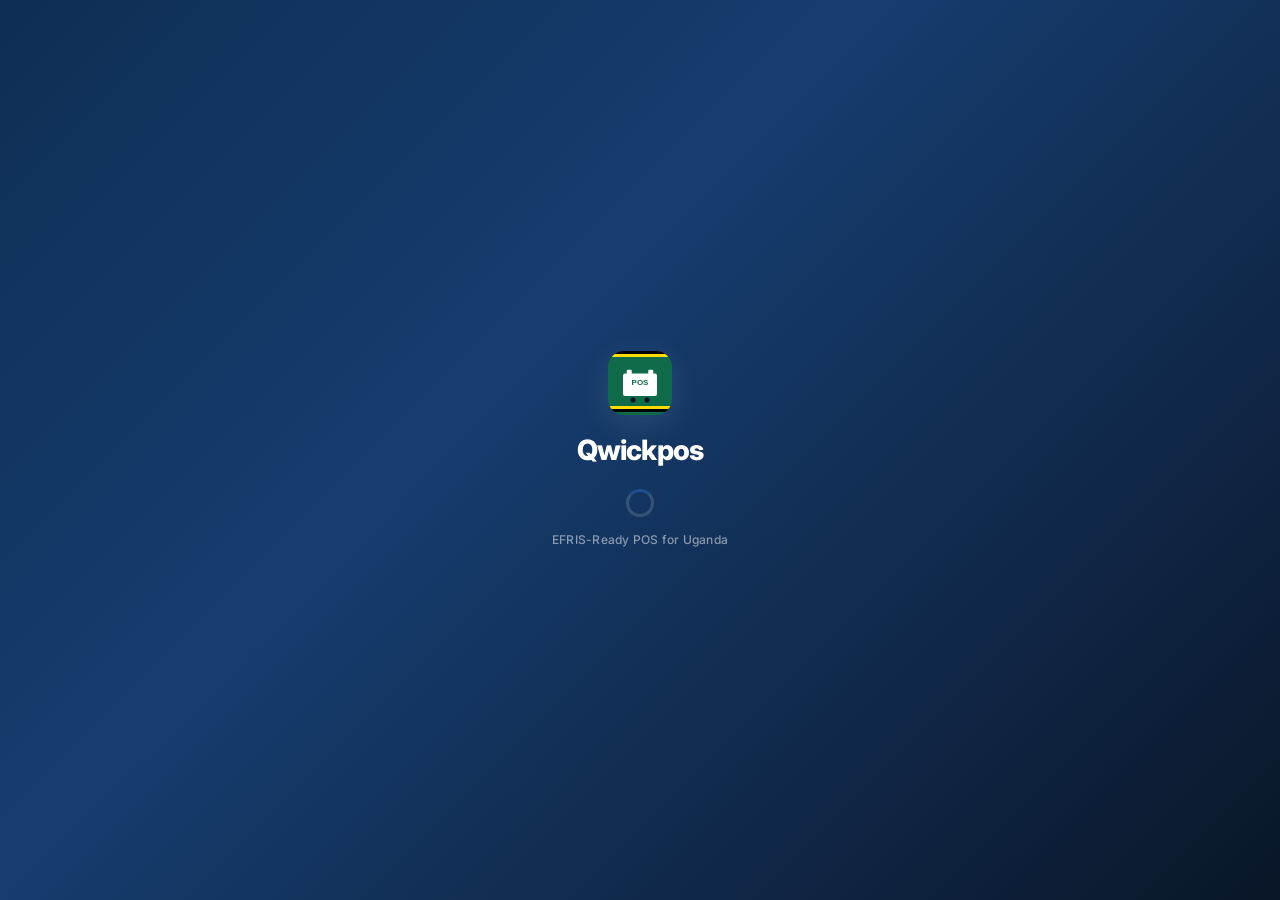
==== commit 229bc5f3: "Restyle sidebar parents: distinct proclaimed icons per module + light theme" ====
--- a/app.html
+++ b/app.html
@@ -328,14 +328,14 @@
       <aside class="sidebar" id="sidebar">
         <div class="sidebar-inner">
         <button class="nav-link" data-route="dashboard" data-tooltip="Dashboard">
-          <span class="icon">📊</span>
+          <span class="icon">🏠</span>
           <span class="nav-label">Dashboard</span>
         </button>
 
         <!-- Sales Module -->
         <div class="nav-module">
           <button class="nav-link nav-parent" data-module="sales" data-tooltip="Sales">
-            <span class="icon">💰</span>
+            <span class="icon">💵</span>
             <span class="nav-label">Sales</span>
             <span class="nav-chevron">▶</span>
           </button>
@@ -358,7 +358,7 @@
           <div class="nav-children">
             <div class="flyout-header">📦 Inventory</div>
             <button class="nav-link" data-route="products"><span class="icon">🏷️</span> Products</button>
-            <button class="nav-link" data-route="inventory"><span class="icon">📦</span> Stock <span class="nav-badge hidden" id="low-stock-badge">0</span></button>
+            <button class="nav-link" data-route="inventory"><span class="icon">📊</span> Stock <span class="nav-badge hidden" id="low-stock-badge">0</span></button>
             <button class="nav-link" data-route="purchases"><span class="icon">🛒</span> Purchases</button>
             <button class="nav-link" data-route="suppliers"><span class="icon">🚚</span> Suppliers</button>
           </div>
@@ -367,12 +367,12 @@
         <!-- CRM Module -->
         <div class="nav-module">
           <button class="nav-link nav-parent" data-module="crm" data-tooltip="CRM">
-            <span class="icon">👥</span>
+            <span class="icon">🤝</span>
             <span class="nav-label">CRM</span>
             <span class="nav-chevron">▶</span>
           </button>
           <div class="nav-children">
-            <div class="flyout-header">👥 CRM</div>
+            <div class="flyout-header">🤝 CRM</div>
             <button class="nav-link" data-route="customers"><span class="icon">👤</span> Customers</button>
             <button class="nav-link" data-route="leads"><span class="icon">💼</span> Leads</button>
             <button class="nav-link" data-route="deliveries"><span class="icon">🚚</span> Deliveries</button>
@@ -382,13 +382,13 @@
         <!-- Accounting Module -->
         <div class="nav-module">
           <button class="nav-link nav-parent" data-module="accounting" data-tooltip="Accounting">
-            <span class="icon">🧮</span>
+            <span class="icon">📒</span>
             <span class="nav-label">Accounting</span>
             <span class="nav-chevron">▶</span>
           </button>
           <div class="nav-children">
-            <div class="flyout-header">🧮 Accounting</div>
-            <button class="nav-link" data-route="accounting"><span class="icon">📒</span> Accounting</button>
+            <div class="flyout-header">📒 Accounting</div>
+            <button class="nav-link" data-route="accounting"><span class="icon">📊</span> Ledgers</button>
             <button class="nav-link" data-route="reports"><span class="icon">📈</span> Reports</button>
             <button class="nav-link" data-route="bi"><span class="icon">📊</span> BI &amp; Analytics</button>
           </div>
@@ -397,12 +397,12 @@
         <!-- HR Module -->
         <div class="nav-module">
           <button class="nav-link nav-parent" data-module="hr" data-tooltip="HR">
-            <span class="icon">👤</span>
+            <span class="icon">👔</span>
             <span class="nav-label">HR</span>
             <span class="nav-chevron">▶</span>
           </button>
           <div class="nav-children">
-            <div class="flyout-header">👤 HR</div>
+            <div class="flyout-header">👔 HR</div>
             <button class="nav-link" data-route="hrm"><span class="icon">👥</span> Employees</button>
           </div>
         </div>
@@ -410,12 +410,12 @@
         <!-- Communication Module -->
         <div class="nav-module">
           <button class="nav-link nav-parent" data-module="communication" data-tooltip="Communication">
-            <span class="icon">💬</span>
+            <span class="icon">📡</span>
             <span class="nav-label">Communication</span>
             <span class="nav-chevron">▶</span>
           </button>
           <div class="nav-children">
-            <div class="flyout-header">💬 Communication</div>
+            <div class="flyout-header">📡 Communication</div>
             <button class="nav-link" data-route="chat"><span class="icon">💬</span> Chat</button>
             <button class="nav-link" data-route="notifications"><span class="icon">🔔</span> Notifications <span class="nav-badge hidden" id="notif-sidebar-badge">0</span></button>
           </div>
@@ -424,12 +424,12 @@
         <!-- Compliance Module -->
         <div class="nav-module">
           <button class="nav-link nav-parent" data-module="compliance" data-tooltip="Compliance">
-            <span class="icon">🏛️</span>
+            <span class="icon">✅</span>
             <span class="nav-label">Compliance</span>
             <span class="nav-chevron">▶</span>
           </button>
           <div class="nav-children">
-            <div class="flyout-header">🏛️ Compliance</div>
+            <div class="flyout-header">✅ Compliance</div>
             <button class="nav-link" data-route="efris"><span class="icon">🏛️</span> EFRIS <span class="nav-badge hidden" id="efris-badge">0</span></button>
             <button class="nav-link" data-route="audit"><span class="icon">📋</span> Audit</button>
           </div>
@@ -444,13 +444,13 @@
           </button>
           <div class="nav-children">
             <div class="flyout-header">⚙️ Administration</div>
-            <button class="nav-link" data-route="settings"><span class="icon">⚙️</span> Settings</button>
+            <button class="nav-link" data-route="settings"><span class="icon">🔧</span> Settings</button>
             <button class="nav-link" data-route="templates"><span class="icon">📄</span> Templates</button>
             <button class="nav-link" data-route="coupons"><span class="icon">🎫</span> Coupons</button>
             <button class="nav-link" data-route="backup"><span class="icon">💾</span> Backup</button>
             <button class="nav-link" data-route="billing"><span class="icon">💳</span> Billing</button>
             <button class="nav-link" data-route="profile"><span class="icon">👤</span> My Profile</button>
-            <button class="nav-link" data-route="admin"><span class="icon">🔧</span> Platform Admin</button>
+            <button class="nav-link" data-route="admin"><span class="icon">🔐</span> Platform Admin</button>
           </div>
         </div>
 
--- a/uganda-pos-styles.css
+++ b/uganda-pos-styles.css
@@ -56,6 +56,8 @@
   --shadow-lg: 0 8px 30px rgba(0, 0, 0, 0.08), 0 4px 12px rgba(0, 0, 0, 0.05);
   --shadow-xl: 0 16px 48px rgba(0, 0, 0, 0.10), 0 6px 16px rgba(0, 0, 0, 0.06);
   --shadow-focus: 0 0 0 3px rgba(30, 78, 140, 0.20);
+  --shadow-brand: 0 4px 14px rgba(30, 78, 140, 0.25);
+  --brand-deep: #0a1628;
 
   /* Layout */
   --sidebar-w: 260px;
@@ -65,6 +67,7 @@
   /* Motion */
   --ease: cubic-bezier(0.4, 0, 0.2, 1);
   --ease-out: cubic-bezier(0.16, 1, 0.3, 1);
+  --ease-bounce: cubic-bezier(0.34, 1.56, 0.64, 1);
   --dur-fast: 0.15s;
   --dur: 0.25s;
   --dur-slow: 0.35s;
@@ -125,6 +128,8 @@
   --shadow-lg: 0 8px 30px rgba(0, 0, 0, 0.35), 0 4px 12px rgba(0, 0, 0, 0.25);
   --shadow-xl: 0 16px 48px rgba(0, 0, 0, 0.40), 0 6px 16px rgba(0, 0, 0, 0.30);
   --shadow-focus: 0 0 0 3px rgba(96, 165, 250, 0.25);
+  --shadow-brand: 0 4px 14px rgba(96, 165, 250, 0.3);
+  --brand-deep: #050d1a;
 }
 
 /* Dark mode overrides for brand topbar and sidebar */
@@ -132,7 +137,8 @@
   border-color: var(--sidebar-bg);
 }
 [data-theme="dark"] .sidebar {
-  background: var(--brand-darker);
+  background: var(--surface);
+  border-color: var(--border);
 }
 
 /* ---------- 1. RESET & BASE ---------- */
@@ -340,23 +346,27 @@
 .sidebar {
   width: var(--sidebar-collapsed-w);
   flex-shrink: 0;
-  background: var(--brand-dark);
-  border-right: none;
+  background: var(--bg);
+  border-right: 1px solid var(--border);
   display: flex;
   flex-direction: column;
   padding: 0;
   position: fixed;
-  top: var(--topbar-h);
-  left: 0;
-  bottom: 0;
-  height: calc(100vh - var(--topbar-h));
+  top: calc(var(--topbar-h) + var(--space-sm));
+  left: var(--space-sm);
+  bottom: var(--space-sm);
+  height: calc(100vh - var(--topbar-h) - var(--space-sm) * 2);
   overflow-y: auto;
   overflow-x: visible;
   z-index: 40;
-  transition: width var(--dur-slow) var(--ease);
+  border-radius: var(--radius);
+  box-shadow: var(--shadow);
+  transition: width var(--dur-slow) var(--ease), box-shadow var(--dur-slow) var(--ease);
+  will-change: width;
 }
 body.sidebar-expanded .sidebar {
   width: var(--sidebar-w);
+  box-shadow: var(--shadow-md);
 }
 
 /* ── Sidebar scrollbar hidden ── */
@@ -368,25 +378,27 @@
   padding: var(--space-sm);
   display: flex;
   flex-direction: column;
-  gap: 2px;
+  gap: 8px;
   flex: 1;
-  overflow: hidden;
-}
-
-/* ── Nav items directly on brand bg ── */
+  overflow-y: auto;
+  overflow-x: hidden;
+}
+
+/* ── Nav items — card-style matching KPI cards ── */
 .nav-link {
   display: flex;
   align-items: center;
-  gap: var(--space-sm);
-  padding: 10px;
-  border-radius: var(--radius-xs);
-  color: rgba(255,255,255,0.7);
+  gap: 10px;
+  padding: 12px 14px;
+  border-radius: var(--radius);
+  color: var(--text);
   text-decoration: none;
   cursor: pointer;
-  font-size: 13.5px;
+  font-size: 13px;
   font-weight: 500;
-  border: none;
-  background: transparent;
+  border: 1px solid var(--border);
+  background: var(--surface);
+  box-shadow: var(--shadow-xs);
   width: 100%;
   text-align: left;
   transition: all var(--dur-fast) var(--ease);
@@ -394,49 +406,75 @@
   white-space: nowrap;
 }
 .nav-link:hover {
-  background: rgba(255,255,255,0.08);
-  color: #fff;
+  background: var(--surface-2);
+  border-color: var(--border-strong);
+  color: var(--text);
+  box-shadow: var(--shadow);
 }
 .nav-link.active {
-  background: rgba(255,255,255,0.14);
-  color: #fff;
+  background: var(--surface-2);
+  border-color: var(--brand);
+  color: var(--brand);
   font-weight: 600;
-}
-
-/* Nav links in expanded sidebar */
+  box-shadow: var(--shadow);
+}
+
+/* Nav links in expanded sidebar — inherit brand-aware colors */
 .sidebar-inner .nav-link {
   position: relative;
   font-weight: 500;
-  font-size: 13px;
-  color: rgba(255,255,255,0.7);
+  font-size: 13.5px;
+  color: var(--text);
+  transition: all var(--dur-fast) var(--ease);
 }
 .sidebar-inner .nav-link:hover {
-  background: rgba(255,255,255,0.08);
+  background: var(--surface-2);
+  color: var(--text);
+}
+.sidebar-inner .nav-link.active {
+  background: var(--surface-2);
+  color: var(--brand);
+  font-weight: 600;
+}
+.sidebar-inner .nav-link.active .icon {
+  background: var(--brand);
   color: #fff;
-}
-.sidebar-inner .nav-link.active {
-  background: rgba(255,255,255,0.14);
-  color: #fff;
-  font-weight: 600;
-}
-.sidebar-inner .nav-link.active .icon {
-  filter: brightness(10);
 }
 .sidebar-inner .nav-link.active::before {
   content: '';
   position: absolute;
-  left: 0;
+  left: -1px;
   top: 8px;
   bottom: 8px;
   width: 3px;
-  background: rgba(255,255,255,0.6);
+  background: var(--brand);
   border-radius: 0 3px 3px 0;
 }
 .nav-link .icon {
-  width: 22px;
+  width: 28px;
+  height: 28px;
+  display: flex;
+  align-items: center;
+  justify-content: center;
   text-align: center;
-  font-size: 16px;
+  font-size: 15px;
   flex-shrink: 0;
+  background: var(--surface-2);
+  border-radius: var(--radius-xs);
+  transition: all var(--dur-fast) var(--ease);
+}
+.nav-module > .nav-link > .icon {
+  font-size: 18px;
+  width: 30px;
+  height: 30px;
+}
+.nav-module > .nav-link:hover > .icon {
+  background: var(--brand);
+  color: #fff;
+}
+.nav-module > .nav-link.active > .icon {
+  background: var(--brand);
+  color: #fff;
 }
 .nav-link.nav-link-locked {
   opacity: 0.40;
@@ -450,33 +488,86 @@
 
 /* ── Expanded state ── */
 body.sidebar-expanded .sidebar-inner .nav-link {
-  height: 40px;
-  padding: 9px 10px;
-  gap: 9px;
-  border-radius: var(--radius-sm);
-  margin-bottom: 1px;
-}
-body.sidebar-expanded .nav-link .icon { display: none; }
+  height: 48px;
+  padding: 12px 16px;
+  gap: 12px;
+  border-radius: var(--radius);
+  margin-bottom: 0;
+}
+/* Expanded top-level nav items: keep icons visible, styled as badges */
+body.sidebar-expanded .sidebar-inner > .nav-link .icon,
+body.sidebar-expanded .sidebar-inner .nav-module > .nav-link .icon {
+  width: 30px;
+  height: 30px;
+  opacity: 1;
+  overflow: visible;
+  font-size: 18px;
+  background: var(--surface-2);
+  transition: background var(--dur-fast) var(--ease);
+}
+body.sidebar-expanded .sidebar-inner .nav-module > .nav-link:hover .icon {
+  background: var(--brand);
+  color: #fff;
+}
+body.sidebar-expanded .sidebar-inner .nav-module > .nav-link.active .icon {
+  background: var(--brand);
+  color: #fff;
+}
+
+/* Expanded child nav items: icons visible */
+body.sidebar-expanded .sidebar-inner .nav-children .nav-link .icon {
+  display: inline-flex;
+  align-items: center;
+  justify-content: center;
+  width: 24px;
+  height: 24px;
+  font-size: 12px;
+  flex-shrink: 0;
+  background: transparent;
+  border-radius: var(--radius-xs);
+  transition: all var(--dur-fast) var(--ease);
+  color: var(--text-faint);
+}
+body.sidebar-expanded .sidebar-inner .nav-children .nav-link:hover .icon {
+  color: var(--text);
+  background: var(--surface-2);
+}
+body.sidebar-expanded .sidebar-inner .nav-children .nav-link.active .icon {
+  background: var(--brand);
+  color: #fff;
+}
+
+/* Expanded section divider border */
+body.sidebar-expanded .nav-module + .nav-module {
+  margin-top: 4px;
+  padding-top: 4px;
+  border-top: 1px solid var(--border);
+}
 
 .nav-label {
   opacity: 0;
-  transition: opacity 0.2s var(--ease);
+  transform: translateX(-4px);
+  transition: opacity 0.25s var(--ease), transform 0.25s var(--ease);
   pointer-events: none;
   overflow: hidden;
+  flex: 1;
+  min-width: 0;
 }
 body.sidebar-expanded .nav-label {
   opacity: 1;
+  transform: translateX(0);
   pointer-events: auto;
 }
 
 .nav-chevron {
   margin-left: auto;
-  font-size: 10px;
+  font-size: 9px;
   opacity: 0;
-  transition: opacity 0.2s var(--ease), transform 0.2s var(--ease);
+  transition: opacity 0.25s var(--ease), transform 0.3s var(--ease);
+  color: var(--text-muted);
 }
 body.sidebar-expanded .nav-chevron {
-  opacity: 0.4;
+  opacity: 0.5;
 }
 .nav-module.open > .nav-parent .nav-chevron {
   transform: rotate(90deg);
@@ -484,7 +575,7 @@
 
 .nav-badge {
   margin-left: auto;
-  background: rgba(255,255,255,0.18);
+  background: var(--brand);
   color: #fff;
   font-size: 10px;
   font-weight: 700;
@@ -510,44 +601,57 @@
   opacity: 1;
 }
 .nav-children .nav-link {
-  padding: 8px 10px 8px 34px;
-  font-size: 13px;
-  color: rgba(255,255,255,0.50);
+  padding: 8px 12px 8px 36px;
+  font-size: 12.5px;
+  color: var(--text-muted);
+  border: 1px solid transparent;
+  background: transparent;
+  box-shadow: none;
+  border-radius: var(--radius-sm);
 }
 .nav-children .nav-link:hover {
-  color: #fff;
-  background: rgba(255,255,255,0.06);
+  color: var(--text);
+  background: var(--surface-2);
+  border-color: var(--border);
+  box-shadow: none;
 }
 .nav-children .nav-link.active {
-  color: #fff;
-  background: rgba(255,255,255,0.12);
+  color: var(--brand);
+  background: var(--surface-2);
+  border-color: var(--brand);
   font-weight: 500;
+  box-shadow: none;
 }
 
 /* Nav children in expanded sidebar */
 .sidebar-inner .nav-children .nav-link {
-  padding: 7px 10px 7px 32px;
+  padding: 9px 12px 9px 38px;
   font-size: 12.5px;
   font-weight: 400;
-  color: rgba(255,255,255,0.55);
+  color: var(--text-muted);
   border-radius: var(--radius-sm);
   margin-bottom: 1px;
+  border: 1px solid transparent;
+  background: transparent;
+  box-shadow: none;
 }
 .sidebar-inner .nav-children .nav-link:hover {
-  color: #fff;
-  background: rgba(255,255,255,0.06);
+  color: var(--text);
+  background: var(--surface-2);
+  border-color: var(--border);
 }
 .sidebar-inner .nav-children .nav-link.active {
-  color: #fff;
-  background: rgba(255,255,255,0.12);
+  color: var(--brand);
+  background: var(--surface-2);
+  border-color: var(--brand);
   font-weight: 600;
 }
 .sidebar-inner .nav-children .nav-link.active::before {
   content: '';
   position: absolute;
   left: 0;
-  top: 5px;
-  bottom: 5px;
+  top: 6px;
+  bottom: 6px;
   width: 3px;
   background: rgba(255,255,255,0.5);
   border-radius: 0 3px 3px 0;
@@ -557,19 +661,19 @@
 .sidebar-footer {
   margin-top: auto;
   padding: var(--space-sm) var(--space-md);
-  border-top: 1px solid rgba(255,255,255,0.08);
+  border-top: 1px solid var(--border);
 }
 .sidebar-footer .btn {
   font-size: 12.5px;
   height: 38px;
-  color: rgba(255,255,255,0.6);
-  border-color: rgba(255,255,255,0.15);
-  background: transparent;
+  color: var(--text-muted);
+  border-color: var(--border);
+  background: var(--surface);
 }
 .sidebar-footer .btn:hover {
-  color: #fff;
-  border-color: rgba(255,255,255,0.3);
-  background: rgba(255,255,255,0.06);
+  color: var(--text);
+  border-color: var(--border-strong);
+  background: var(--surface-2);
 }
 
 /* ── Collapsed: fly-out submenu on hover ── */
@@ -578,7 +682,7 @@
 }
 body:not(.sidebar-expanded) .nav-module .nav-children {
   position: fixed;
-  left: calc(100% + 12px);
+  left: calc(var(--sidebar-collapsed-w) + var(--space-sm) + 12px);
   top: auto;
   width: 260px;
   min-width: 240px;
@@ -588,16 +692,16 @@
   box-shadow: var(--shadow-lg);
   padding: 8px;
   opacity: 0;
-  max-height: 0;
-  overflow: hidden;
+  visibility: hidden;
   pointer-events: none;
-  transition: opacity 0.15s var(--ease), max-height 0.15s var(--ease);
-  z-index: 100;
-}
-body:not(.sidebar-expanded) .nav-module:hover .nav-children,
-body:not(.sidebar-expanded) .nav-module:focus-within .nav-children {
+  transition: opacity 0.18s var(--ease), visibility 0.18s var(--ease);
+  z-index: 200;
+  backdrop-filter: blur(8px);
+  -webkit-backdrop-filter: blur(8px);
+}
+body:not(.sidebar-expanded) .nav-module:hover .nav-children {
   opacity: 1;
-  max-height: 400px;
+  visibility: visible;
   pointer-events: auto;
 }
 
@@ -617,25 +721,31 @@
   letter-spacing: 0.08em;
   color: var(--text-muted);
   border-bottom: 1px solid var(--border);
+  position: sticky;
+  top: 0;
+  background: var(--surface);
+  border-radius: var(--radius-sm) var(--radius-sm) 0 0;
+  z-index: 1;
 }
 
 body:not(.sidebar-expanded) .nav-children .nav-link {
   display: flex;
   align-items: center;
   gap: 10px;
-  height: 44px;
-  padding: 10px 12px;
+  height: 40px;
+  padding: 8px 12px;
   color: var(--text);
-  font-size: 13.5px;
+  font-size: 13px;
   font-weight: 500;
   width: 100%;
   white-space: nowrap;
-  border-radius: 10px;
+  border-radius: 8px;
+  transition: background var(--dur-fast) var(--ease), color var(--dur-fast) var(--ease);
 }
 body:not(.sidebar-expanded) .nav-children .nav-link .icon {
   width: 20px;
   text-align: center;
-  font-size: 15px;
+  font-size: 14px;
   flex-shrink: 0;
 }
 body:not(.sidebar-expanded) .nav-children .nav-link:hover {
@@ -668,8 +778,10 @@
   opacity: 0;
   transition: opacity var(--dur-fast) var(--ease);
   box-shadow: var(--shadow-md);
-  z-index: 100;
+  z-index: 200;
   border: 1px solid var(--border);
+  backdrop-filter: blur(8px);
+  -webkit-backdrop-filter: blur(8px);
 }
 body:not(.sidebar-expanded) .nav-link:hover::before,
 body:not(.sidebar-expanded) .nav-parent:hover::before {
@@ -679,11 +791,6 @@
 body:not(.sidebar-expanded) .nav-module:hover .nav-parent::before {
   opacity: 0;
   pointer-events: none;
-}
-
-.sidebar-footer {
-  margin-top: auto;
-  padding: 10px;
 }
 
 .sidebar > * {
@@ -712,82 +819,14 @@
   color: #fff;
 }
 
-/* ── Collapsed sidebar (via body class) ── */
-@media (min-width: 861px) {
-  body.sidebar-collapsed .sidebar {
-    width: var(--sidebar-collapsed-w);
-    padding: 20px 10px;
-  }
-  body.sidebar-collapsed .sidebar .nav-group-label {
-    font-size: 0;
-    padding: 8px 0 4px;
-    text-align: center;
-  }
-  body.sidebar-collapsed .sidebar .nav-group-label::after {
-    content: "—";
-    font-size: 10px;
-    color: rgba(255,255,255,0.25);
-  }
-  body.sidebar-collapsed .sidebar .nav-link {
-    justify-content: center;
-    height: 48px;
-    padding: 12px 16px;
-    gap: 12px;
-    border-radius: 12px;
-    position: relative;
-  }
-  body.sidebar-collapsed .sidebar .nav-link > span:not(.icon):not(.nav-badge) { display: none; }
-  body.sidebar-collapsed .sidebar .nav-badge {
-    position: absolute;
-    top: 4px;
-    right: 4px;
-    margin: 0;
-    min-width: 16px;
-    height: 16px;
-    padding: 0 4px;
-    font-size: 9px;
-    line-height: 16px;
-  }
-  body.sidebar-collapsed .sidebar .nav-link.active { box-shadow: none; }
-  body.sidebar-collapsed .sidebar .sidebar-footer .btn {
-    padding: 10px;
-    font-size: 0;
-  }
-  body.sidebar-collapsed .sidebar .sidebar-footer .btn::after {
-    content: "🚪";
-    font-size: 16px;
-  }
-  body.sidebar-collapsed .sidebar .nav-link::before {
-    content: attr(data-tooltip);
-    position: absolute;
-    left: calc(100% + 10px);
-    top: 50%;
-    transform: translateY(-50%);
-    background: var(--surface);
-    color: var(--text);
-    padding: 6px 12px;
-    border-radius: var(--radius-sm);
-    font-size: 12px;
-    font-weight: 500;
-    white-space: nowrap;
-    pointer-events: none;
-    opacity: 0;
-    transition: opacity var(--dur-fast) var(--ease);
-    box-shadow: var(--shadow-md);
-    z-index: 100;
-    border: 1px solid var(--border);
-  }
-  body.sidebar-collapsed .sidebar .nav-link:hover::before {
-    opacity: 1;
-  }
-}
+
 .offline-pill {
   display: none;
   align-items: center;
   gap: 7px;
   font-size: 11.5px;
-  background: rgba(255,255,255,0.06);
-  color: rgba(255,255,255,0.7);
+  background: rgba(0,0,0,0.04);
+  color: var(--text-muted);
   padding: 6px 10px;
   border-radius: var(--radius-pill);
   margin-bottom: 6px;
@@ -814,17 +853,27 @@
   50% { opacity: 0.4; }
 }
 
+@keyframes sidebar-flash {
+  0% { box-shadow: 0 0 0 0 var(--sidebar-bg-glow, rgba(15, 107, 74, 0.4)); }
+  50% { box-shadow: 0 0 20px 4px var(--sidebar-bg-glow, rgba(15, 107, 74, 0.4)); }
+  100% { box-shadow: var(--shadow); }
+}
+.sidebar-flash {
+  animation: sidebar-flash 0.8s ease-out;
+}
+
 /* ---------- 4. MAIN CONTENT / TOPBAR ---------- */
 .main {
   flex: 1;
   min-width: 0;
   display: flex;
   flex-direction: column;
-  margin-left: var(--sidebar-collapsed-w);
+  margin-left: calc(var(--sidebar-collapsed-w) + var(--space-md));
+  margin-right: var(--space-sm);
   transition: margin-left var(--dur-slow) var(--ease);
 }
 body.sidebar-expanded .main {
-  margin-left: var(--sidebar-w);
+  margin-left: calc(var(--sidebar-w) + var(--space-md));
 }
 
 .menu-btn {
@@ -922,7 +971,7 @@
 
 /* ---------- 5. VIEW CONTAINER ---------- */
 .view {
-  padding: 24px;
+  padding: var(--space-sm) 24px 24px 24px;
   flex: 1;
   min-width: 0;
   animation: fadeInUp var(--dur) var(--ease-out);
@@ -1021,7 +1070,7 @@
   border-color: var(--danger);
 }
 .btn-danger:hover {
-  background: #b91c1c;
+  background: color-mix(in srgb, var(--danger) 75%, #000);
   box-shadow: 0 0 0 3px var(--danger-glow);
 }
 
@@ -1072,6 +1121,12 @@
   gap: var(--space-sm);
   align-items: center;
   flex-wrap: wrap;
+}
+
+@media (max-width: 640px) {
+  .page-header { flex-direction: column; gap: var(--space-sm); }
+  .page-header-info h1 { font-size: 22px; }
+  .page-header-info p { font-size: 13px; }
 }
 
 /* ---------- 9. ENTERPRISE CARDS ---------- */
@@ -1161,22 +1216,27 @@
 .badge-yellow { background: var(--warning-light); color: var(--warning); }
 .badge-red { background: var(--danger-light); color: var(--danger); }
 .badge-gray { background: var(--surface-2); color: var(--text-muted); }
+[data-theme="dark"] .badge-green { background: rgba(74,222,128,0.1); color: #4ade80; }
+[data-theme="dark"] .badge-red { background: rgba(248,113,113,0.1); color: #f87171; }
+[data-theme="dark"] .badge-yellow { background: rgba(251,191,36,0.1); color: #fbbf24; }
+[data-theme="dark"] .badge-blue { background: rgba(96,165,250,0.1); color: #60a5fa; }
+[data-theme="dark"] .badge-gray { background: rgba(148,163,184,0.1); color: #94a3b8; }
 
 /* ---------- 12. KPIs / METRIC CARDS ---------- */
 .kpi-grid {
   display: grid;
-  grid-template-columns: repeat(auto-fill, minmax(200px, 1fr));
-  gap: var(--space-md);
+  grid-template-columns: repeat(auto-fill, minmax(140px, 1fr));
+  gap: 10px;
   margin-bottom: var(--space-lg);
 }
 .kpi-card {
   background: var(--surface);
   border: 1px solid var(--border);
   border-radius: var(--radius);
-  padding: var(--space-lg);
+  padding: 14px;
   display: flex;
   align-items: flex-start;
-  gap: var(--space-md);
+  gap: 10px;
   box-shadow: var(--shadow);
   transition: box-shadow var(--dur-fast) var(--ease);
 }
@@ -1184,35 +1244,35 @@
   box-shadow: var(--shadow-md);
 }
 .kpi-icon {
-  width: 44px;
-  height: 44px;
-  border-radius: var(--radius-sm);
+  width: 32px;
+  height: 32px;
+  border-radius: var(--radius-xs);
   display: flex;
   align-items: center;
   justify-content: center;
-  font-size: 20px;
+  font-size: 16px;
   flex-shrink: 0;
   background: var(--surface-2);
 }
 .kpi-content { flex: 1; min-width: 0; }
 .kpi-content .label {
-  font-size: 12px;
+  font-size: 10px;
   font-weight: 600;
   color: var(--text-muted);
   text-transform: uppercase;
   letter-spacing: 0.04em;
 }
 .kpi-content .value {
-  font-size: 22px;
-  font-weight: 800;
+  font-size: 16px;
+  font-weight: 700;
   color: var(--text);
-  margin-top: 2px;
+  margin-top: 1px;
   letter-spacing: -0.02em;
 }
 .kpi-content .delta {
-  font-size: 12px;
-  color: var(--text-muted);
-  margin-top: 2px;
+  font-size: 10px;
+  color: var(--text-muted);
+  margin-top: 1px;
 }
 .kpi-content .delta.up { color: var(--success); }
 .kpi-content .delta.down { color: var(--danger); }
@@ -1884,12 +1944,68 @@
   padding-top: 12px;
   letter-spacing: -0.02em;
 }
+.summary-row.tax-toggle-row {
+  align-items: center;
+  padding: 6px 0;
+  border-top: 1px solid var(--border);
+  margin-top: 4px;
+  font-weight: 600;
+  color: var(--text);
+}
+.summary-row.tax-detail {
+  padding: 2px 0 2px 12px;
+  font-size: 13px;
+  color: var(--text-muted);
+}
+.tax-toggle {
+  position: relative;
+  display: inline-block;
+  width: 36px;
+  height: 20px;
+  cursor: pointer;
+}
+.tax-toggle input { opacity: 0; width: 0; height: 0; }
+.tax-toggle-slider {
+  position: absolute;
+  inset: 0;
+  background: var(--border);
+  border-radius: 20px;
+  transition: background 0.2s;
+}
+.tax-toggle-slider::before {
+  content: "";
+  position: absolute;
+  width: 16px;
+  height: 16px;
+  left: 2px;
+  bottom: 2px;
+  background: #fff;
+  border-radius: 50%;
+  transition: transform 0.2s;
+}
+.tax-toggle input:checked + .tax-toggle-slider {
+  background: var(--brand);
+}
+.tax-toggle input:checked + .tax-toggle-slider::before {
+  transform: translateX(16px);
+}
 .currency-select-row {
   display: flex;
   gap: 8px;
   margin: 10px 0;
 }
 .currency-select-row select { flex: 1; }
+
+/* ---------- 11b. REPORT BARS ---------- */
+.category-bars { display: flex; flex-direction: column; gap: 12px; }
+.cat-bar-row { display: flex; flex-direction: column; gap: 3px; }
+.cat-bar-label { display: flex; justify-content: space-between; align-items: baseline; }
+.cat-bar-name { font-size: 13px; font-weight: 600; color: var(--text); }
+.cat-bar-amt { font-size: 13px; font-weight: 700; color: var(--text); }
+.cat-bar-track { height: 8px; background: var(--bg-alt, #f1f3f5); border-radius: 4px; overflow: hidden; }
+.cat-bar-fill { height: 100%; background: var(--brand); border-radius: 4px; transition: width 0.4s ease; }
+.cat-bar-fill.method-fill { background: var(--success, #16a34a); }
+.cat-bar-meta { font-size: 11px; color: var(--text-muted); }
 
 /* ---------- 12. ACCOUNTING STATEMENTS ---------- */
 .stmt-table {
@@ -1989,7 +2105,6 @@
   background: var(--danger);
   color: #fff;
   border-color: var(--danger);
-  border-left-color: #b91c1c;
 }
 .toast.success {
   background: linear-gradient(135deg, var(--brand), var(--brand-dark));
@@ -2009,7 +2124,7 @@
   display: flex;
   align-items: center;
   justify-content: center;
-  background: linear-gradient(135deg, var(--brand-darker) 0%, var(--brand-dark) 40%, #061421 100%);
+  background: linear-gradient(135deg, var(--brand-darker) 0%, var(--brand-dark) 40%, var(--brand-deep) 100%);
   padding: 20px;
   position: relative;
   overflow: hidden;
@@ -2188,10 +2303,24 @@
     position: fixed;
     left: 0;
     top: 0;
+    height: 100%;
+    border-radius: 0;
     transform: translateX(-100%);
     box-shadow: var(--shadow-xl);
   }
-  .sidebar.open { transform: translateX(0); }
+  .sidebar.open {
+    transform: translateX(0);
+    height: calc(100% - var(--topbar-h));
+    top: var(--topbar-h);
+  }
+  .main {
+    margin-left: 0;
+    margin-right: 0;
+  }
+  body.sidebar-expanded .main {
+    margin-left: 0;
+    margin-right: 0;
+  }
   .sidebar-backdrop.show {
     display: block;
     position: fixed;
@@ -2201,7 +2330,7 @@
     z-index: 39;
   }
   .grid-2, .grid-3 { grid-template-columns: 1fr; }
-  .view { padding: 16px; }
+  .view { padding: var(--space-sm) 16px 16px 16px; }
   .topbar { padding: 0 16px; }
   .topbar h1 { font-size: 16px; }
 }
@@ -2591,12 +2720,12 @@
 @media (max-width: 640px) {
   .login-card { padding: 28px 22px; border-radius: 16px; }
   .login-logo h1 { font-size: 20px; }
-  .kpi-grid { grid-template-columns: repeat(2, 1fr); gap: 8px; }
-  .kpi-card { padding: 10px; gap: 8px; }
-  .kpi-card .value { font-size: 17px; }
-  .kpi-icon { width: 32px; height: 32px; font-size: 15px; }
-  .kpi-card .label { font-size: 9px; }
-  .kpi-card .delta { font-size: 10px; }
+  .kpi-grid { grid-template-columns: repeat(2, 1fr); gap: 6px; }
+  .kpi-card { padding: 10px; gap: 6px; }
+  .kpi-card .value { font-size: 14px; }
+  .kpi-icon { width: 26px; height: 26px; font-size: 13px; }
+  .kpi-card .label { font-size: 8px; }
+  .kpi-card .delta { font-size: 9px; }
   .view-header h2 { font-size: 19px; }
   .card { padding: 14px; }
   .modal { padding: 20px; border-radius: 16px; }
@@ -2617,7 +2746,7 @@
   display: flex;
   align-items: center;
   justify-content: center;
-  background: linear-gradient(135deg, var(--brand-darker) 0%, var(--brand-dark) 40%, #061421 100%);
+  background: linear-gradient(135deg, var(--brand-darker) 0%, var(--brand-dark) 40%, var(--brand-deep) 100%);
   transition: opacity 0.5s var(--ease), visibility 0.5s var(--ease);
 }
 .splash-screen.fade-out {
@@ -2640,7 +2769,7 @@
 }
 @keyframes splashPulse {
   0%, 100% { transform: scale(1); box-shadow: 0 8px 32px rgba(255,255,255,0.1); }
-  50% { transform: scale(1.05); box-shadow: 0 12px 40px rgba(15,107,74,0.3); }
+  50% { transform: scale(1.05); box-shadow: 0 12px 40px rgba(30,78,140,0.3); }
 }
 .splash-name {
   font-size: 28px;
@@ -2928,7 +3057,7 @@
   display: flex;
   align-items: center;
   justify-content: center;
-  background: linear-gradient(135deg, var(--brand-darker) 0%, var(--brand-dark) 40%, #061421 100%);
+  background: linear-gradient(135deg, var(--brand-darker) 0%, var(--brand-dark) 40%, var(--brand-deep) 100%);
   position: relative;
   overflow: hidden;
   padding: 40px 20px;
@@ -2988,7 +3117,7 @@
   font-size: 16px;
 }
 .landing-hero .btn-primary {
-  background: linear-gradient(135deg, var(--brand), #22c55e);
+  background: linear-gradient(135deg, var(--brand), var(--brand-dark));
   border: none;
 }
 .landing-cta-row {
@@ -3137,7 +3266,7 @@
   align-items: center;
   justify-content: space-between;
   padding: 14px 32px;
-  background: rgba(7, 57, 38, 0.85);
+  background: var(--brand-darker, rgba(15, 46, 84, 0.85));
   backdrop-filter: blur(12px);
   border-bottom: 1px solid rgba(255,255,255,0.08);
 }
@@ -3225,15 +3354,34 @@
   .field input, .field select, .field textarea { padding: 14px 16px; }
 }
 
+/* Small screens — topbar cleanup */
+@media (max-width: 700px) {
+  .topbar-left .branch-sub { display: none; }
+  .topbar .topbar-cta-group { display: none !important; }
+  #lang-picker, #currency-picker { display: none !important; }
+  .topbar-center {
+    margin: 0 var(--space-sm);
+    padding: 4px 12px;
+    font-size: 11px;
+  }
+}
+@media (max-width: 480px) {
+  .topbar-left .brand-text { display: none; }
+  .topbar-divider { display: none; }
+  .topbar-center { display: none; }
+  .topbar-right .user-chip .avatar { width: 22px; height: 22px; font-size: 10px; }
+  .topbar-right .user-chip { padding: 2px 6px 2px 2px; }
+}
+
 /* Very small screens (< 400px) — make everything compact */
 @media (max-width: 400px) {
-  .view { padding: 10px; }
+  .view { padding: var(--space-xs) 10px 10px 10px; }
   .view-header h2 { font-size: 17px; }
-  .kpi-grid { grid-template-columns: repeat(2, 1fr); gap: 6px; }
-  .kpi-card { padding: 8px; gap: 6px; }
-  .kpi-card .value { font-size: 15px; }
-  .kpi-card .label { font-size: 8px; }
-  .kpi-icon { width: 28px; height: 28px; font-size: 14px; border-radius: 8px; }
+  .kpi-grid { grid-template-columns: repeat(2, 1fr); gap: 4px; }
+  .kpi-card { padding: 8px; gap: 4px; }
+  .kpi-card .value { font-size: 13px; }
+  .kpi-card .label { font-size: 7px; }
+  .kpi-icon { width: 22px; height: 22px; font-size: 12px; border-radius: 6px; }
   .card { padding: 12px; }
   .product-grid { grid-template-columns: repeat(2, 1fr); gap: 6px; }
   .product-card { padding: 8px; }
@@ -3263,25 +3411,16 @@
 @media (max-width: 860px) {
   .sidebar { z-index: 50; }
   .sidebar-backdrop.show { z-index: 49; }
+  .sidebar-collapse-btn { display: none; }
+  /* On mobile, sidebar is always full width when opened */
+  .sidebar.open {
+    width: var(--sidebar-w);
+  }
   .modal-overlay { padding: 8px; align-items: flex-end; }
   .modal { border-radius: 16px 16px 0 0; max-width: 100%; }
   .modal.modal-lg { border-radius: 16px 16px 0 0; }
   .topbar { gap: 8px; }
   .topbar .user-chip span:last-child { display: none; }
-  .sidebar-collapse-btn { display: none; }
-  /* On mobile, sidebar is always full width when opened */
-  body.sidebar-collapsed .sidebar {
-    width: var(--sidebar-w);
-    padding: 20px 14px;
-  }
-  body.sidebar-collapsed .sidebar .nav-group-label { font-size: 10.5px; padding: 16px 12px 6px; }
-  body.sidebar-collapsed .sidebar .nav-group-label::after { content: none; }
-  body.sidebar-collapsed .sidebar .nav-link { justify-content: flex-start; padding: 10px 12px; gap: 11px; }
-  body.sidebar-collapsed .sidebar .nav-link > span:not(.icon):not(.nav-badge) { display: inline; }
-  body.sidebar-collapsed .sidebar .nav-badge { position: static; margin-left: auto; min-width: auto; height: auto; padding: 1px 7px; font-size: 10.5px; line-height: 18px; }
-  body.sidebar-collapsed .sidebar .sidebar-footer .btn { padding: 10px 12px; font-size: 13.5px; }
-  body.sidebar-collapsed .sidebar .sidebar-footer .btn::after { content: none; }
-  body.sidebar-collapsed .sidebar .nav-link::before { display: none; }
 }
 
 /* Table minimum width so columns don't collapse on mobile */
@@ -3316,12 +3455,57 @@
   display: flex;
   align-items: center;
   justify-content: space-between;
-  padding: 12px 16px;
+  padding: var(--space-sm) var(--space-md);
   border-top: 1px solid var(--border);
   flex-wrap: wrap;
-  gap: 8px;
+  gap: var(--space-sm);
+  font-size: 13px;
+  color: var(--text-muted);
+}
+.pagination-bar .btn {
+  height: 32px;
+  min-width: 32px;
+  padding: 0 var(--space-sm);
+  font-size: 12px;
+  border-radius: var(--radius-xs);
 }
 .pagination-bar .btn:disabled {
+  opacity: 0.35;
+  pointer-events: none;
+}
+.pagination-pages {
+  display: flex;
+  align-items: center;
+  gap: 4px;
+}
+.pagination-pages .page-btn {
+  display: inline-flex;
+  align-items: center;
+  justify-content: center;
+  min-width: 30px;
+  height: 30px;
+  padding: 0 6px;
+  border-radius: var(--radius-xs);
+  border: 1px solid var(--border);
+  background: var(--surface);
+  color: var(--text);
+  font-size: 12px;
+  font-weight: 500;
+  cursor: pointer;
+  transition: all var(--dur-fast) var(--ease);
+}
+.pagination-pages .page-btn:hover {
+  border-color: var(--brand);
+  color: var(--brand);
+  background: var(--brand-light);
+}
+.pagination-pages .page-btn.active {
+  background: var(--brand);
+  border-color: var(--brand);
+  color: #fff;
+  font-weight: 600;
+}
+.pagination-pages .page-btn:disabled {
   opacity: 0.3;
   pointer-events: none;
 }
@@ -3330,33 +3514,7 @@
 }
 
 /* =====================================================================
-   35. PROFESSIONAL BADGES & STATUS INDICATORS
-   ===================================================================== */
-.badge {
-  display: inline-flex;
-  align-items: center;
-  gap: 4px;
-  padding: 3px 10px;
-  border-radius: var(--radius-pill);
-  font-size: 11px;
-  font-weight: 700;
-  letter-spacing: 0.02em;
-  white-space: nowrap;
-  line-height: 1.4;
-}
-.badge-green { background: #dcfce7; color: #166534; border: 1px solid #bbf7d0; }
-.badge-red { background: #fee2e2; color: #991b1b; border: 1px solid #fecaca; }
-.badge-yellow { background: #fef9c3; color: #854d0e; border: 1px solid #fef08a; }
-.badge-blue { background: #dbeafe; color: #1e40af; border: 1px solid #bfdbfe; }
-.badge-gray { background: #f1f5f9; color: #475569; border: 1px solid #e2e8f0; }
-[data-theme="dark"] .badge-green { background: rgba(22,163,74,0.12); color: #4ade80; border-color: rgba(22,163,74,0.2); }
-[data-theme="dark"] .badge-red { background: rgba(220,38,38,0.12); color: #f87171; border-color: rgba(220,38,38,0.2); }
-[data-theme="dark"] .badge-yellow { background: rgba(217,119,6,0.12); color: #fbbf24; border-color: rgba(217,119,6,0.2); }
-[data-theme="dark"] .badge-blue { background: rgba(37,99,235,0.12); color: #60a5fa; border-color: rgba(37,99,235,0.2); }
-[data-theme="dark"] .badge-gray { background: rgba(100,116,139,0.12); color: #94a3b8; border-color: rgba(100,116,139,0.2); }
-
-/* =====================================================================
-   36. PROFESSIONAL RECEIPT / DOCUMENT STYLING
+   35. PROFESSIONAL RECEIPT / DOCUMENT STYLING
    ===================================================================== */
 .professional-doc {
   max-width: 800px;
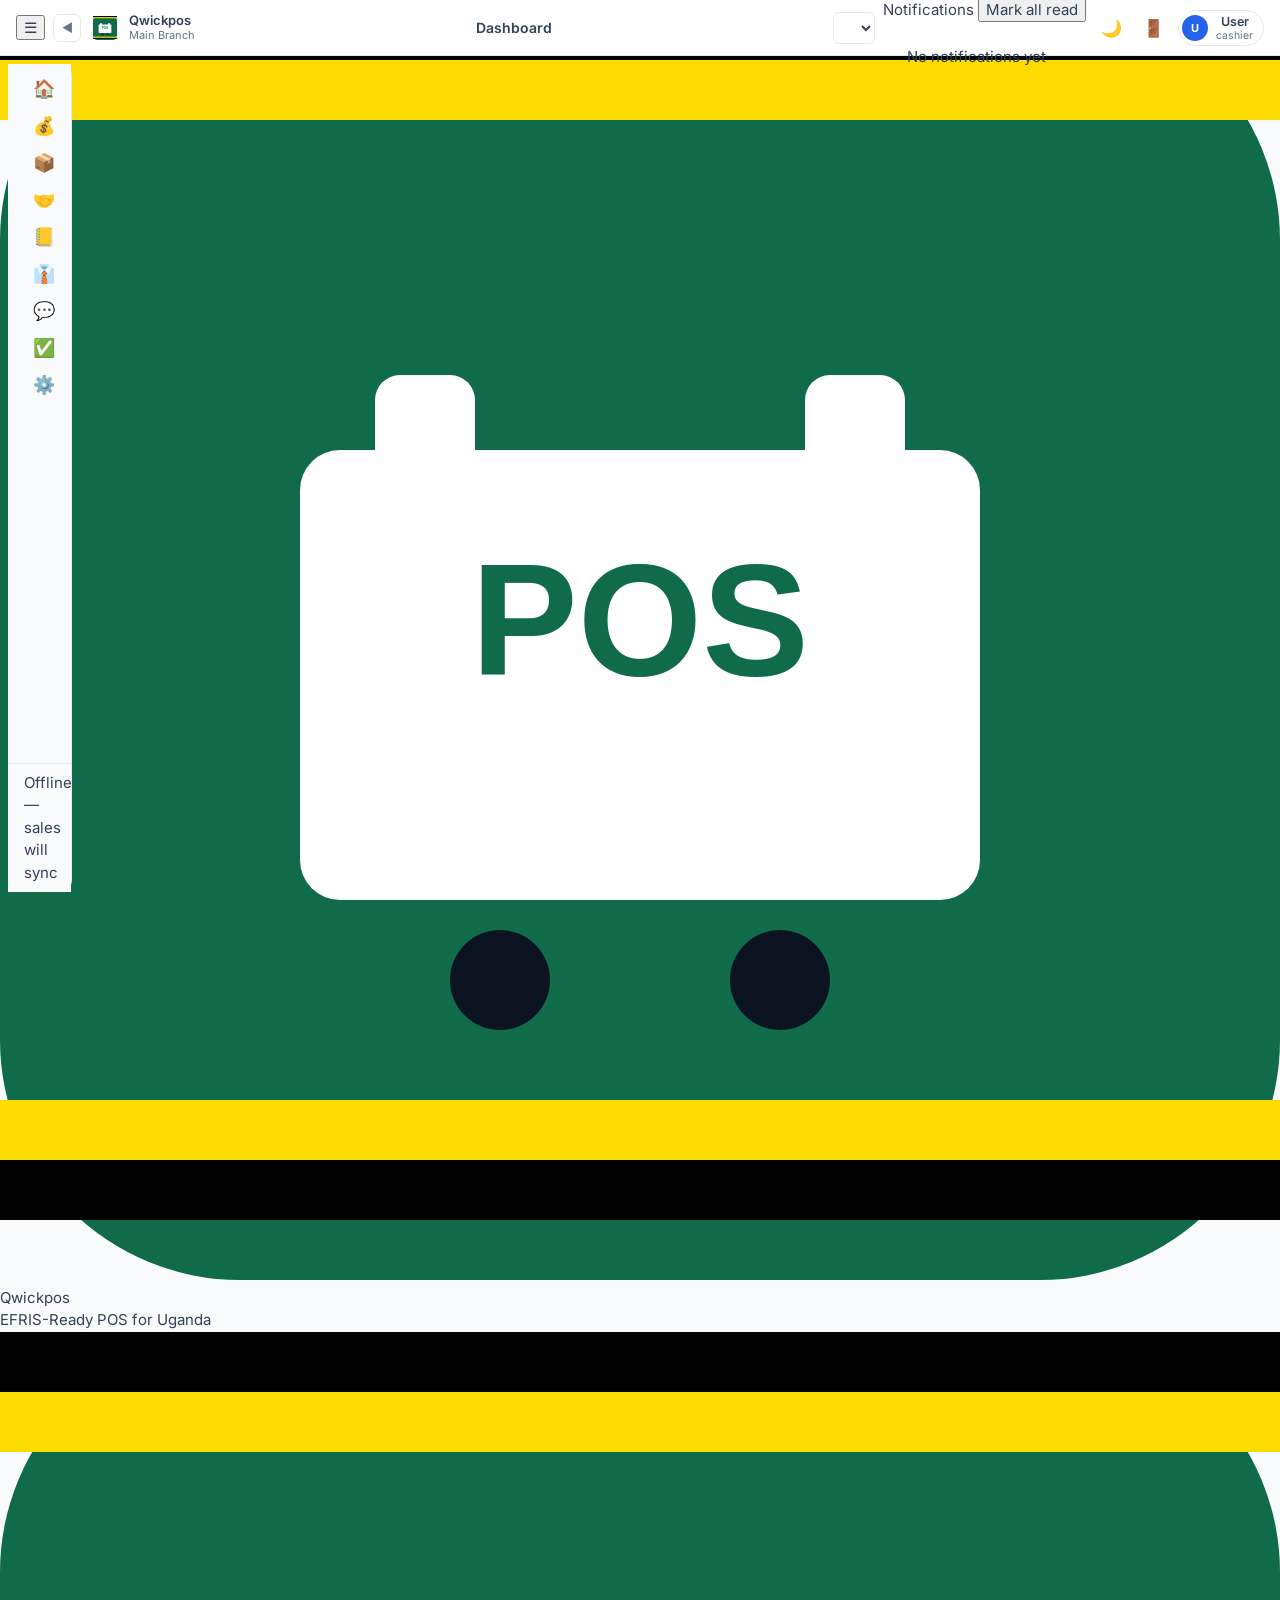
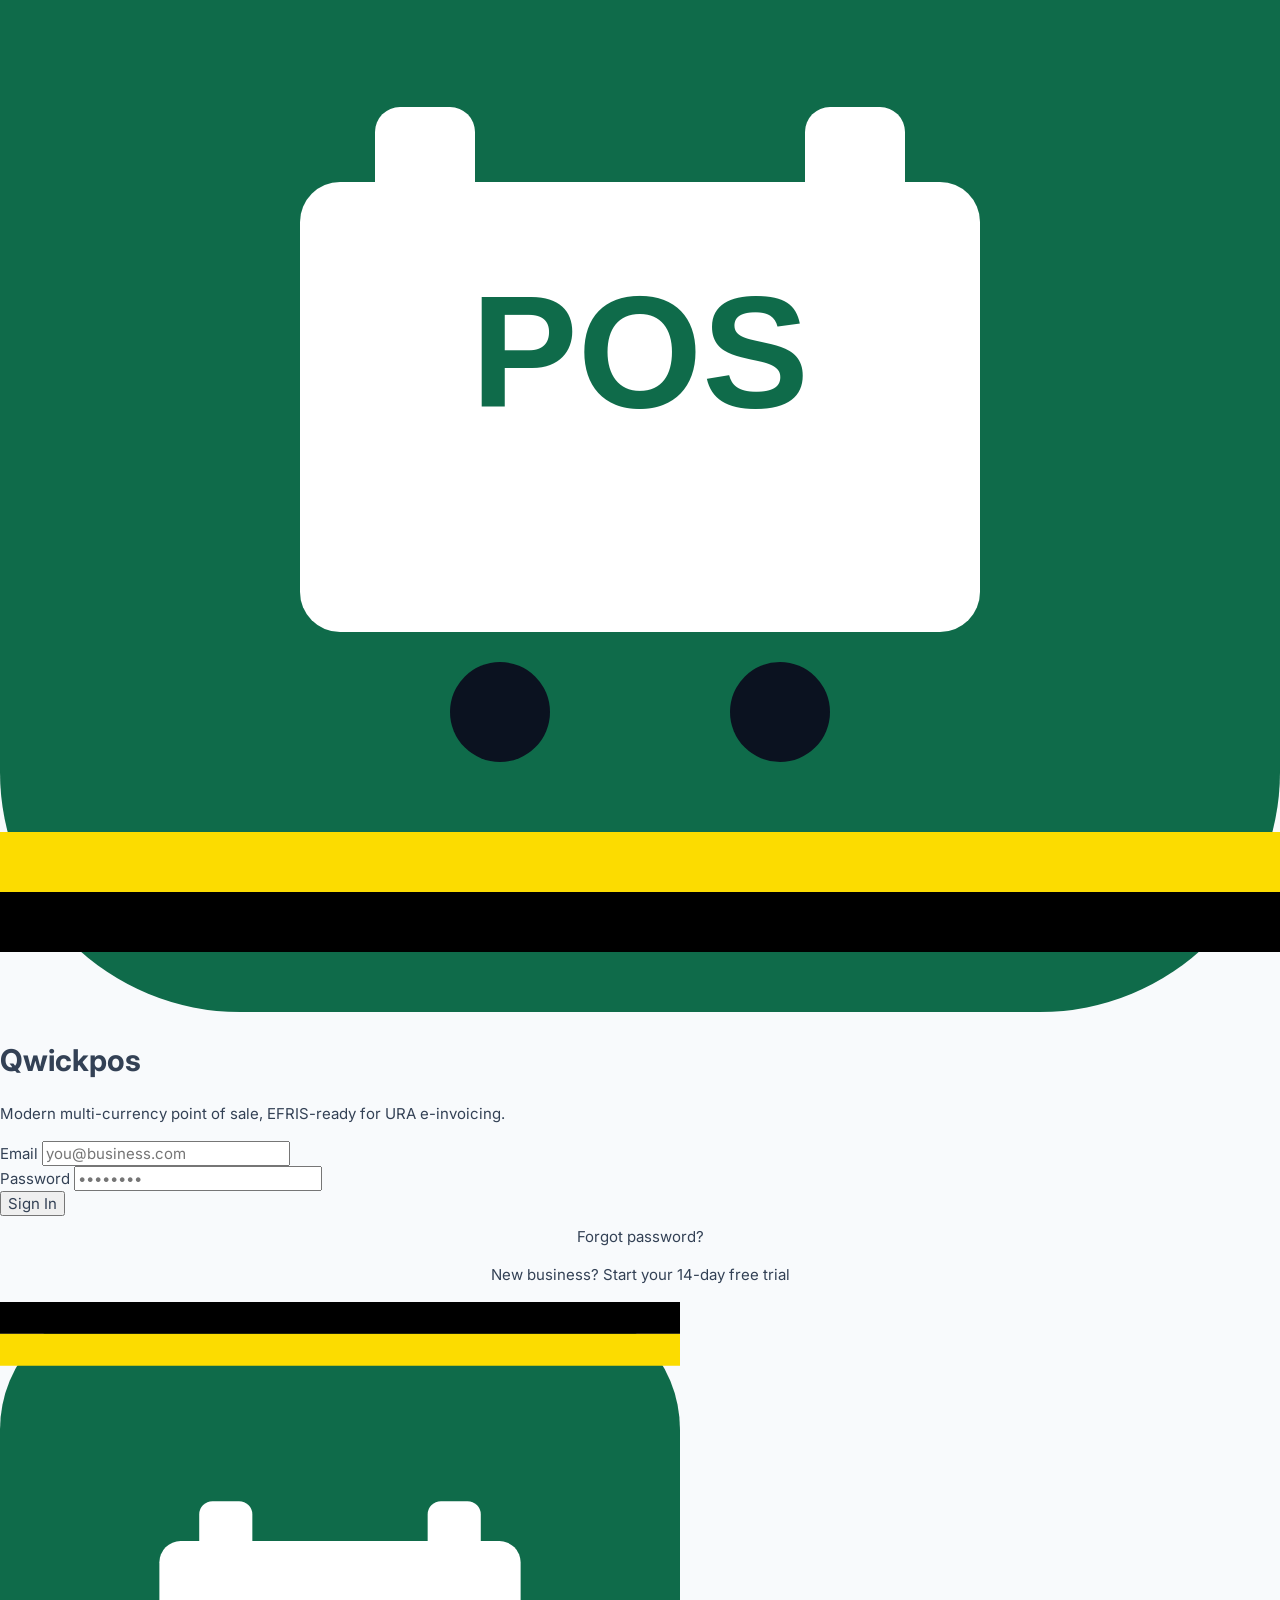
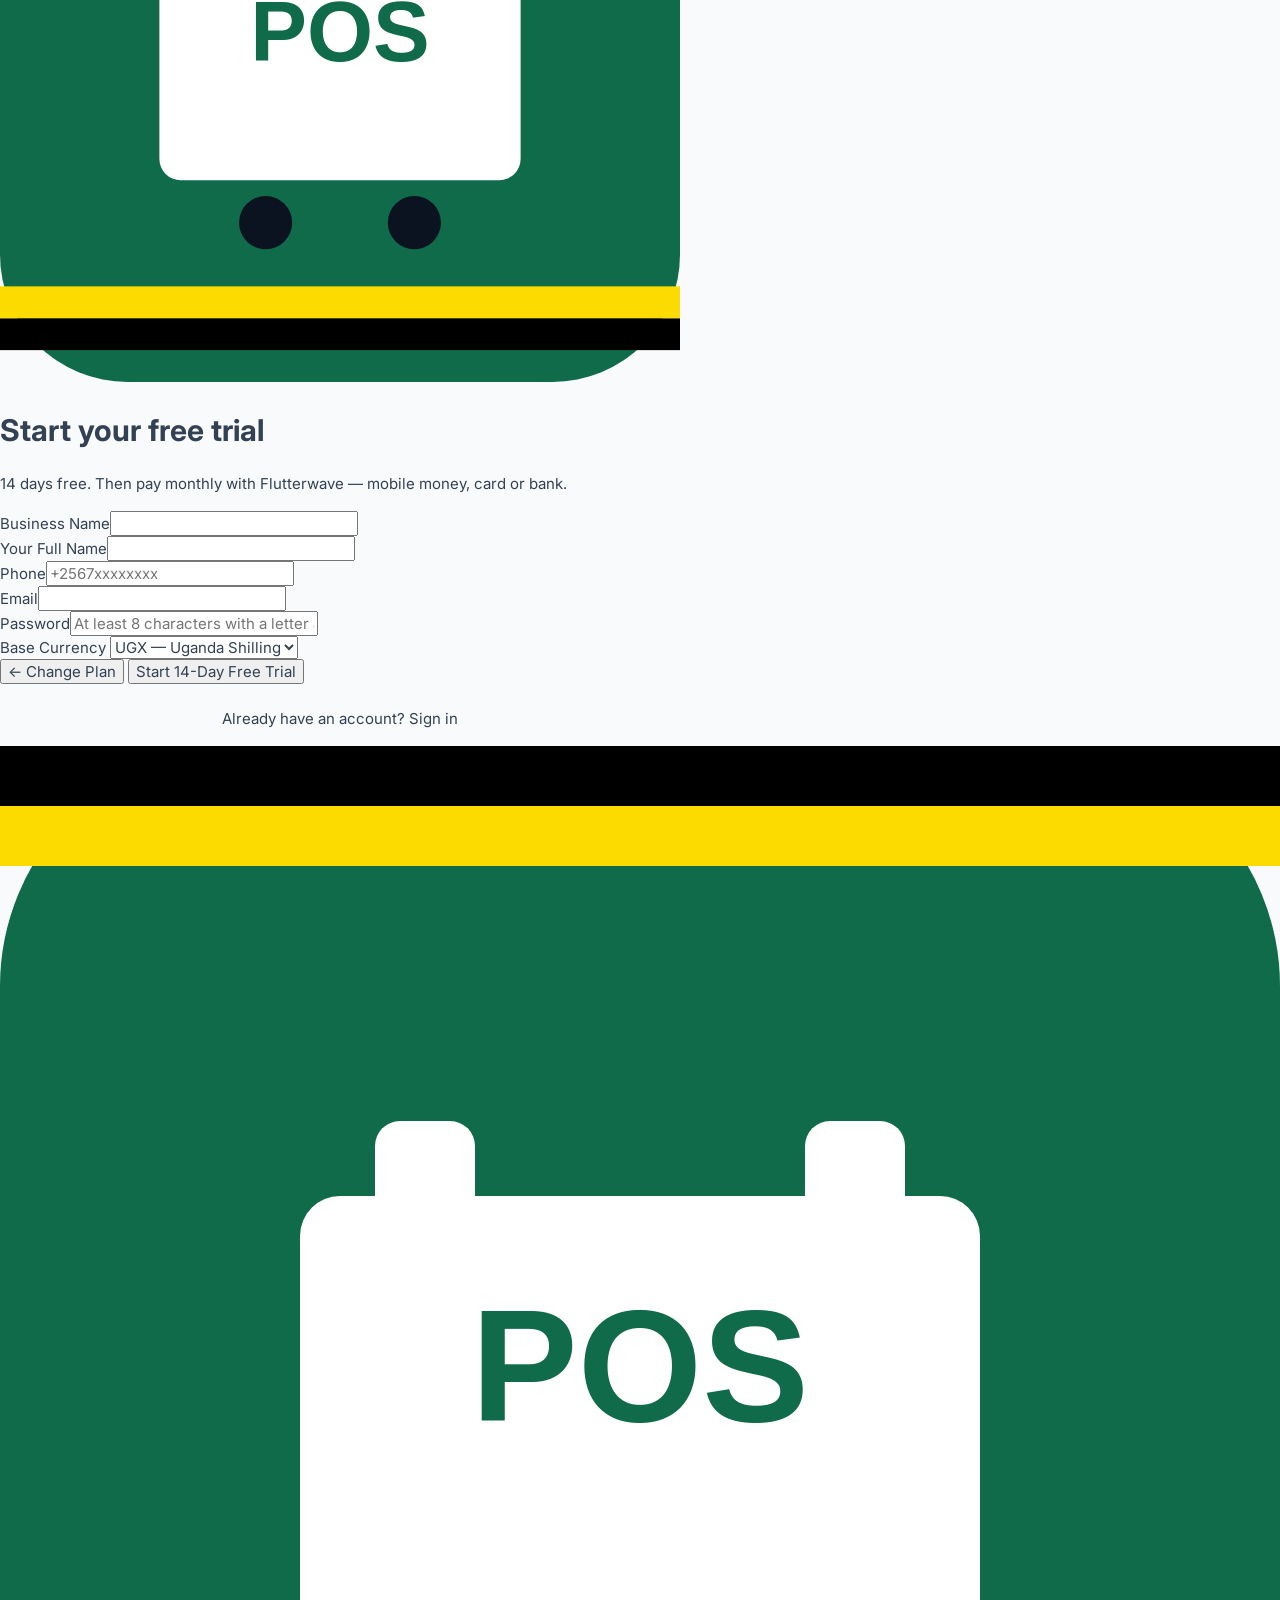
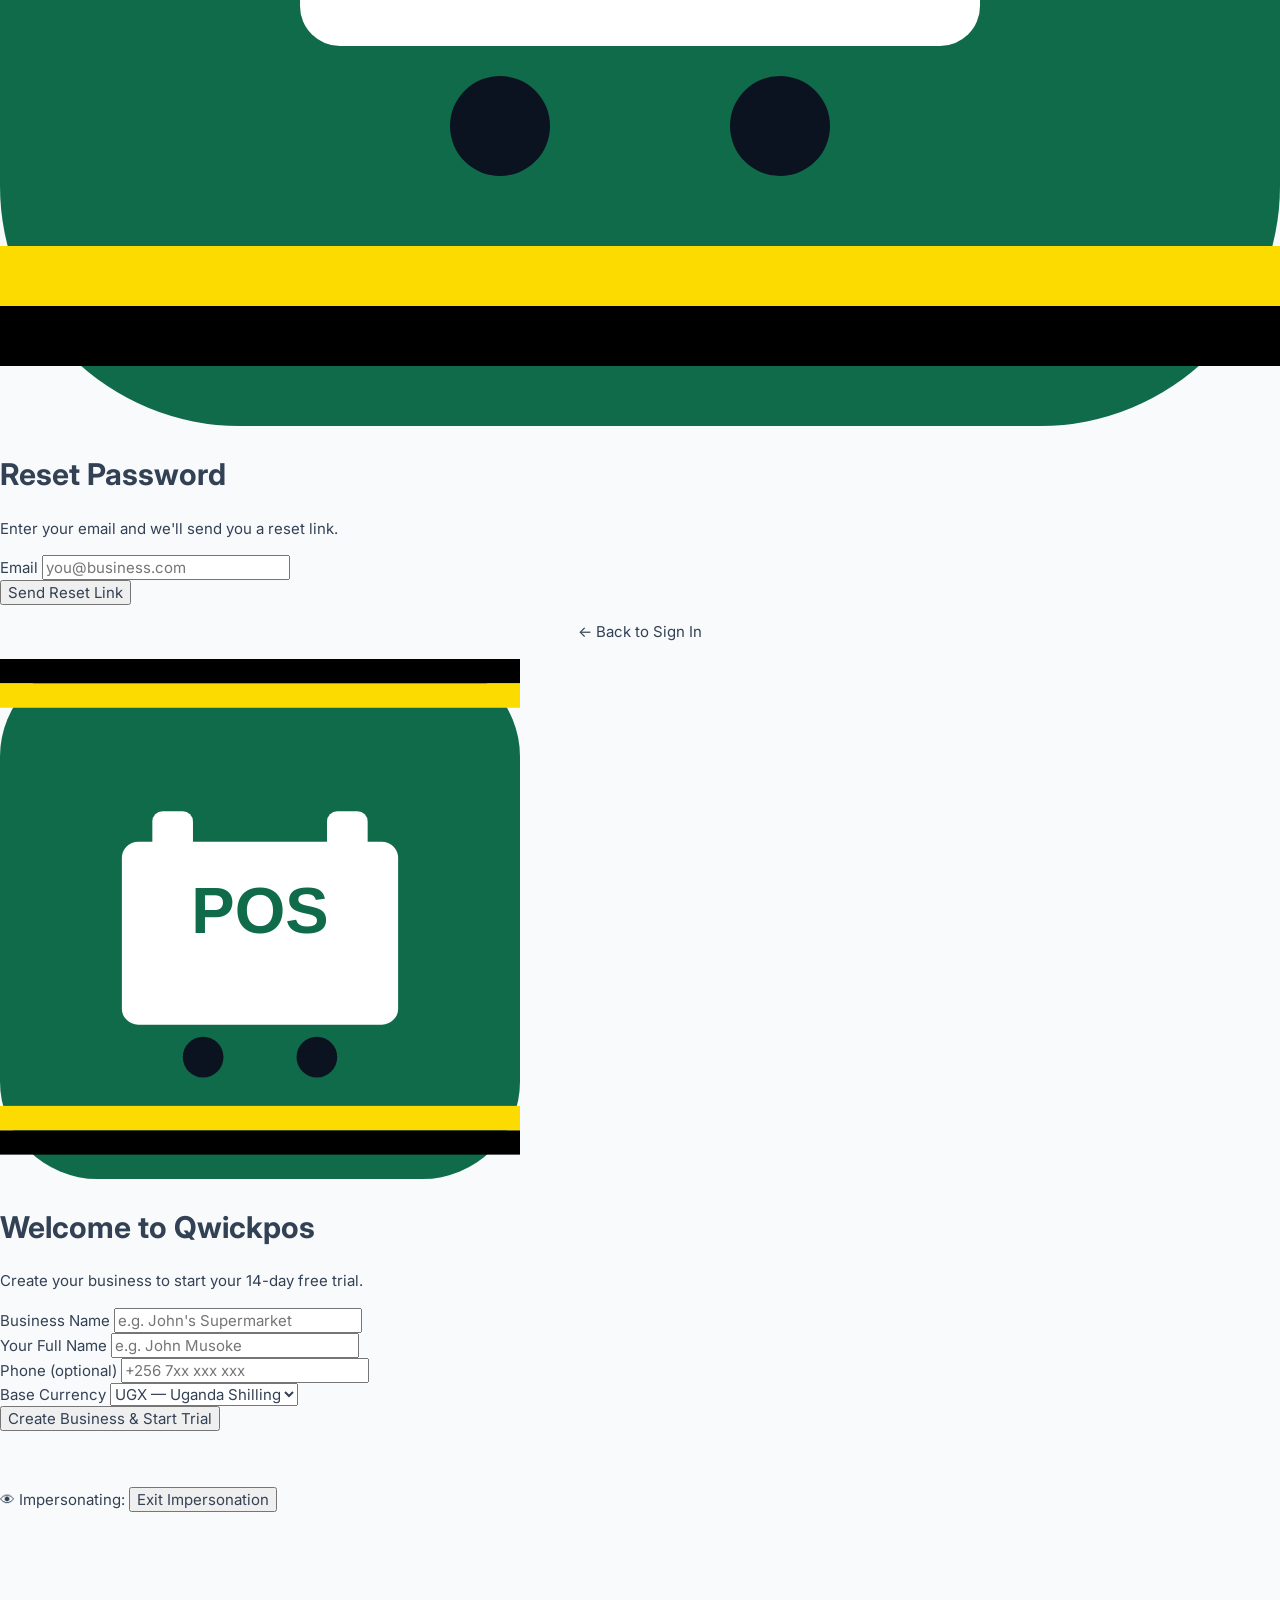
==== commit 0b34a229: "refactor(ui): enterprise redesign — remove duplication, flatten navigation Design system overhaul in" ====
--- a/app.html
+++ b/app.html
@@ -332,23 +332,22 @@
           <span class="nav-label">Dashboard</span>
         </button>
 
-        <!-- Sales Module -->
+        <!-- Sales -->
         <div class="nav-module">
           <button class="nav-link nav-parent" data-module="sales" data-tooltip="Sales">
-            <span class="icon">💵</span>
+            <span class="icon">💰</span>
             <span class="nav-label">Sales</span>
             <span class="nav-chevron">▶</span>
           </button>
           <div class="nav-children">
-            <div class="flyout-header">💰 Sales</div>
-            <button class="nav-link" data-route="sales"><span class="icon">📊</span> Sales</button>
             <button class="nav-link" data-route="pos"><span class="icon">🛒</span> POS</button>
             <button class="nav-link" data-route="orders"><span class="icon">📋</span> Orders</button>
             <button class="nav-link" data-route="quotations"><span class="icon">📄</span> Quotations</button>
-          </div>
-        </div>
-
-        <!-- Inventory Module -->
+            <button class="nav-link" data-route="sales"><span class="icon">📊</span> Sales History</button>
+          </div>
+        </div>
+
+        <!-- Inventory -->
         <div class="nav-module">
           <button class="nav-link nav-parent" data-module="inventory" data-tooltip="Inventory">
             <span class="icon">📦</span>
@@ -356,7 +355,6 @@
             <span class="nav-chevron">▶</span>
           </button>
           <div class="nav-children">
-            <div class="flyout-header">📦 Inventory</div>
             <button class="nav-link" data-route="products"><span class="icon">🏷️</span> Products</button>
             <button class="nav-link" data-route="inventory"><span class="icon">📊</span> Stock <span class="nav-badge hidden" id="low-stock-badge">0</span></button>
             <button class="nav-link" data-route="purchases"><span class="icon">🛒</span> Purchases</button>
@@ -364,7 +362,7 @@
           </div>
         </div>
 
-        <!-- CRM Module -->
+        <!-- CRM -->
         <div class="nav-module">
           <button class="nav-link nav-parent" data-module="crm" data-tooltip="CRM">
             <span class="icon">🤝</span>
@@ -372,14 +370,13 @@
             <span class="nav-chevron">▶</span>
           </button>
           <div class="nav-children">
-            <div class="flyout-header">🤝 CRM</div>
             <button class="nav-link" data-route="customers"><span class="icon">👤</span> Customers</button>
             <button class="nav-link" data-route="leads"><span class="icon">💼</span> Leads</button>
             <button class="nav-link" data-route="deliveries"><span class="icon">🚚</span> Deliveries</button>
           </div>
         </div>
 
-        <!-- Accounting Module -->
+        <!-- Accounting -->
         <div class="nav-module">
           <button class="nav-link nav-parent" data-module="accounting" data-tooltip="Accounting">
             <span class="icon">📒</span>
@@ -387,14 +384,13 @@
             <span class="nav-chevron">▶</span>
           </button>
           <div class="nav-children">
-            <div class="flyout-header">📒 Accounting</div>
             <button class="nav-link" data-route="accounting"><span class="icon">📊</span> Ledgers</button>
             <button class="nav-link" data-route="reports"><span class="icon">📈</span> Reports</button>
             <button class="nav-link" data-route="bi"><span class="icon">📊</span> BI &amp; Analytics</button>
           </div>
         </div>
 
-        <!-- HR Module -->
+        <!-- HR -->
         <div class="nav-module">
           <button class="nav-link nav-parent" data-module="hr" data-tooltip="HR">
             <span class="icon">👔</span>
@@ -402,26 +398,24 @@
             <span class="nav-chevron">▶</span>
           </button>
           <div class="nav-children">
-            <div class="flyout-header">👔 HR</div>
             <button class="nav-link" data-route="hrm"><span class="icon">👥</span> Employees</button>
           </div>
         </div>
 
-        <!-- Communication Module -->
+        <!-- Communication -->
         <div class="nav-module">
           <button class="nav-link nav-parent" data-module="communication" data-tooltip="Communication">
-            <span class="icon">📡</span>
+            <span class="icon">💬</span>
             <span class="nav-label">Communication</span>
             <span class="nav-chevron">▶</span>
           </button>
           <div class="nav-children">
-            <div class="flyout-header">📡 Communication</div>
             <button class="nav-link" data-route="chat"><span class="icon">💬</span> Chat</button>
             <button class="nav-link" data-route="notifications"><span class="icon">🔔</span> Notifications <span class="nav-badge hidden" id="notif-sidebar-badge">0</span></button>
           </div>
         </div>
 
-        <!-- Compliance Module -->
+        <!-- Compliance -->
         <div class="nav-module">
           <button class="nav-link nav-parent" data-module="compliance" data-tooltip="Compliance">
             <span class="icon">✅</span>
@@ -429,13 +423,12 @@
             <span class="nav-chevron">▶</span>
           </button>
           <div class="nav-children">
-            <div class="flyout-header">✅ Compliance</div>
             <button class="nav-link" data-route="efris"><span class="icon">🏛️</span> EFRIS <span class="nav-badge hidden" id="efris-badge">0</span></button>
             <button class="nav-link" data-route="audit"><span class="icon">📋</span> Audit</button>
           </div>
         </div>
 
-        <!-- Administration Module -->
+        <!-- Administration -->
         <div class="nav-module">
           <button class="nav-link nav-parent" data-module="admin" data-tooltip="Administration">
             <span class="icon">⚙️</span>
@@ -443,7 +436,6 @@
             <span class="nav-chevron">▶</span>
           </button>
           <div class="nav-children">
-            <div class="flyout-header">⚙️ Administration</div>
             <button class="nav-link" data-route="settings"><span class="icon">🔧</span> Settings</button>
             <button class="nav-link" data-route="templates"><span class="icon">📄</span> Templates</button>
             <button class="nav-link" data-route="coupons"><span class="icon">🎫</span> Coupons</button>
@@ -460,62 +452,27 @@
           <div class="offline-pill" id="offline-pill">
             <span class="dot"></span> Offline — sales will sync
           </div>
-          <button class="btn btn-secondary btn-block btn-sm" id="logout-btn">
-            Log out
-          </button>
         </div>
       </aside>
 
       <div class="main">
         <header class="topbar">
           <div class="topbar-left">
-            <div class="logo-wrap"><img src="./uganda-pos-icon.svg" alt="logo" id="sidebar-logo" /></div>
-            <div class="brand-text">
-              <div class="business-name" id="sidebar-business-name">Qwickpos</div>
-              <div class="branch-sub" id="sidebar-branch-name">Main Branch</div>
-            </div>
-            <div class="topbar-divider"></div>
             <button class="menu-btn" id="menu-btn">☰</button>
             <button class="sidebar-collapse-btn" id="sidebar-collapse-btn" title="Toggle sidebar">◀</button>
+            <div class="logo-wrap"><img src="./uganda-pos-icon.svg" alt="logo" id="topbar-logo" /></div>
+            <div class="brand-text">
+              <div class="business-name" id="topbar-business-name">Qwickpos</div>
+              <div class="branch-sub" id="topbar-branch-name">Main Branch</div>
+            </div>
           </div>
           <div class="topbar-center" id="page-title">Dashboard</div>
           <div class="topbar-right">
-            <div class="topbar-cta-group" id="topbar-cta-group">
-              <button class="topbar-cta" onclick="navigateTo('pos')" title="Open POS">
-                <span class="cta-icon">🛒</span> New Sale
-              </button>
-              <button class="topbar-cta" onclick="navigateTo('products')" title="Add product">
-                <span class="cta-icon">➕</span> Product
-              </button>
-              <button class="topbar-cta" onclick="navigateTo('customers')" title="Add customer">
-                <span class="cta-icon">👤</span> Customer
-              </button>
-            </div>
             <select
               id="currency-picker"
               class="hidden"
               title="Display currency"
-              style="
-                border-radius: 999px;
-                border: 1px solid var(--border);
-                padding: 6px 10px;
-                background: var(--surface);
-              "
             ></select>
-            <select
-              id="lang-picker"
-              title="Language"
-              style="
-                border-radius: 999px;
-                border: 1px solid var(--border);
-                padding: 6px 10px;
-                background: var(--surface);
-                font-size: 13px;
-              "
-            >
-              <option value="en">EN</option>
-              <option value="lg">LG</option>
-            </select>
             <div class="notif-wrapper" id="notif-wrapper">
               <button class="topbar-btn" id="notif-bell" title="Notifications">
                 🔔
@@ -536,6 +493,7 @@
               </div>
             </div>
             <button class="topbar-btn" id="theme-toggle" title="Toggle theme">🌙</button>
+            <button class="topbar-btn" id="logout-btn" title="Log out">🚪</button>
             <button class="user-chip" id="user-chip">
               <span class="avatar" id="user-avatar">U</span>
               <span>
--- a/uganda-pos-styles.css
+++ b/uganda-pos-styles.css
@@ -5,63 +5,63 @@
 
 /* ---------- 0. DESIGN TOKENS ---------- */
 :root {
-  /* Brand palette — enterprise blue */
-  --brand: #1e4e8c;
-  --brand-dark: #163d6f;
-  --brand-darker: #0f2e54;
-  --brand-light: #e8f0fa;
-  --brand-lighter: #f4f8fd;
-  --brand-glow: rgba(30, 78, 140, 0.10);
-  --accent: #2563eb;
-  --accent-dark: #1d4ed8;
+  /* Brand palette */
+  --brand: #2563EB;
+  --brand-dark: #1D4ED8;
+  --brand-darker: #1E40AF;
+  --brand-light: #EFF6FF;
+  --brand-lighter: #F0F7FF;
+  --brand-glow: rgba(37, 99, 235, 0.10);
+  --accent: #2563EB;
+  --accent-dark: #1D4ED8;
 
   /* Semantic */
-  --danger: #dc2626;
-  --danger-light: #fef2f2;
+  --danger: #DC2626;
+  --danger-light: #FEF2F2;
   --danger-glow: rgba(220, 38, 38, 0.10);
-  --warning: #d97706;
-  --warning-light: #fffbeb;
+  --warning: #D97706;
+  --warning-light: #FFFBEB;
   --warning-glow: rgba(217, 119, 6, 0.10);
-  --info: #2563eb;
-  --info-light: #eff6ff;
+  --info: #2563EB;
+  --info-light: #EFF6FF;
   --info-glow: rgba(37, 99, 235, 0.10);
-  --success: #16a34a;
-  --success-light: #f0fdf4;
+  --success: #16A34A;
+  --success-light: #F0FDF4;
   --success-glow: rgba(22, 163, 74, 0.10);
 
-  /* Neutrals — enterprise palette */
-  --bg: #f7f8fa;
-  --surface: #ffffff;
-  --surface-2: #f4f6f8;
-  --surface-3: #e9ecf0;
-  --sidebar-bg: #1a2332;
-  --sidebar-surface: #232e3f;
-  --sidebar-hover: #2c3a4e;
-  --border: #e2e6ea;
-  --border-strong: #c9ced4;
-  --text: #1a2332;
-  --text-muted: #6b7280;
-  --text-faint: #9ca3af;
+  /* Neutrals */
+  --bg: #F8FAFC;
+  --surface: #FFFFFF;
+  --surface-2: #F1F5F9;
+  --surface-3: #E2E8F0;
+  --sidebar-bg: #F8FAFC;
+  --sidebar-surface: #FFFFFF;
+  --sidebar-hover: #F1F5F9;
+  --border: #E5E7EB;
+  --border-strong: #D1D5DB;
+  --text: #334155;
+  --text-muted: #64748B;
+  --text-faint: #94A3B8;
 
   /* Radii */
-  --radius: 14px;
-  --radius-sm: 10px;
-  --radius-xs: 8px;
+  --radius: 12px;
+  --radius-sm: 8px;
+  --radius-xs: 6px;
   --radius-pill: 999px;
 
-  /* Enterprise shadows — flat, subtle */
+  /* Shadows */
   --shadow-xs: 0 1px 2px rgba(0, 0, 0, 0.04);
-  --shadow: 0 1px 3px rgba(0, 0, 0, 0.05), 0 1px 2px rgba(0, 0, 0, 0.03);
-  --shadow-md: 0 4px 12px rgba(0, 0, 0, 0.06), 0 2px 4px rgba(0, 0, 0, 0.04);
-  --shadow-lg: 0 8px 30px rgba(0, 0, 0, 0.08), 0 4px 12px rgba(0, 0, 0, 0.05);
-  --shadow-xl: 0 16px 48px rgba(0, 0, 0, 0.10), 0 6px 16px rgba(0, 0, 0, 0.06);
-  --shadow-focus: 0 0 0 3px rgba(30, 78, 140, 0.20);
-  --shadow-brand: 0 4px 14px rgba(30, 78, 140, 0.25);
-  --brand-deep: #0a1628;
+  --shadow: 0 1px 3px rgba(0, 0, 0, 0.06), 0 1px 2px rgba(0, 0, 0, 0.04);
+  --shadow-md: 0 4px 6px rgba(0, 0, 0, 0.05), 0 2px 4px rgba(0, 0, 0, 0.03);
+  --shadow-lg: 0 10px 15px rgba(0, 0, 0, 0.06), 0 4px 6px rgba(0, 0, 0, 0.03);
+  --shadow-xl: 0 20px 25px rgba(0, 0, 0, 0.08), 0 8px 10px rgba(0, 0, 0, 0.04);
+  --shadow-focus: 0 0 0 3px rgba(37, 99, 235, 0.15);
+  --shadow-brand: 0 4px 12px rgba(37, 99, 235, 0.20);
+  --brand-deep: #0F172A;
 
   /* Layout */
-  --sidebar-w: 260px;
-  --sidebar-collapsed-w: 72px;
+  --sidebar-w: 240px;
+  --sidebar-collapsed-w: 64px;
   --topbar-h: 56px;
 
   /* Motion */
@@ -72,10 +72,9 @@
   --dur: 0.25s;
   --dur-slow: 0.35s;
 
-  /* Typography — enterprise scale */
+  /* Typography */
   font-size: 15px;
-  --font-sans: "Inter", -apple-system, BlinkMacSystemFont, "Segoe UI", Roboto,
-    Arial, sans-serif;
+  --font-sans: "Inter", -apple-system, BlinkMacSystemFont, "Segoe UI", Roboto, Arial, sans-serif;
   --font-mono: "SF Mono", "Fira Code", "Courier New", monospace;
 
   /* Spacing system (8px base) */
@@ -89,53 +88,49 @@
 
 /* ---------- DARK MODE ---------- */
 [data-theme="dark"] {
-  --brand: #60a5fa;
-  --brand-dark: #3b82f6;
-  --brand-darker: #2563eb;
+  --brand: #60A5FA;
+  --brand-dark: #3B82F6;
+  --brand-darker: #2563EB;
   --brand-light: rgba(96, 165, 250, 0.12);
-  --brand-lighter: rgba(96, 165, 250, 0.10);
+  --brand-lighter: rgba(96, 165, 250, 0.08);
   --brand-glow: rgba(96, 165, 250, 0.15);
 
-  --danger: #f87171;
+  --danger: #F87171;
   --danger-light: rgba(248, 113, 113, 0.10);
   --danger-glow: rgba(248, 113, 113, 0.15);
-  --warning: #fbbf24;
+  --warning: #FBBF24;
   --warning-light: rgba(251, 191, 36, 0.10);
   --warning-glow: rgba(251, 191, 36, 0.15);
-  --info: #60a5fa;
+  --info: #60A5FA;
   --info-light: rgba(96, 165, 250, 0.10);
   --info-glow: rgba(96, 165, 250, 0.15);
-  --success: #4ade80;
+  --success: #4ADE80;
   --success-light: rgba(74, 222, 128, 0.10);
   --success-glow: rgba(74, 222, 128, 0.15);
 
-  --bg: #0f1729;
-  --surface: #1a2332;
-  --surface-2: #232e3f;
-  --surface-3: #2c3a4e;
-  --sidebar-bg: #0f1729;
-  --sidebar-surface: #1a2332;
-  --sidebar-hover: #232e3f;
-  --border: #232e3f;
-  --border-strong: #334155;
-  --text: #f1f5f9;
-  --text-muted: #94a3b8;
-  --text-faint: #64748b;
-
-  --shadow-xs: 0 1px 2px rgba(0, 0, 0, 0.20);
-  --shadow: 0 1px 3px rgba(0, 0, 0, 0.25), 0 1px 2px rgba(0, 0, 0, 0.15);
-  --shadow-md: 0 4px 12px rgba(0, 0, 0, 0.30), 0 2px 4px rgba(0, 0, 0, 0.20);
-  --shadow-lg: 0 8px 30px rgba(0, 0, 0, 0.35), 0 4px 12px rgba(0, 0, 0, 0.25);
-  --shadow-xl: 0 16px 48px rgba(0, 0, 0, 0.40), 0 6px 16px rgba(0, 0, 0, 0.30);
+  --bg: #0F172A;
+  --surface: #1E293B;
+  --surface-2: #334155;
+  --surface-3: #475569;
+  --sidebar-bg: #0F172A;
+  --sidebar-surface: #1E293B;
+  --sidebar-hover: #334155;
+  --border: #334155;
+  --border-strong: #475569;
+  --text: #F1F5F9;
+  --text-muted: #94A3B8;
+  --text-faint: #64748B;
+
+  --shadow-xs: 0 1px 2px rgba(0, 0, 0, 0.30);
+  --shadow: 0 1px 3px rgba(0, 0, 0, 0.40), 0 1px 2px rgba(0, 0, 0, 0.25);
+  --shadow-md: 0 4px 6px rgba(0, 0, 0, 0.35), 0 2px 4px rgba(0, 0, 0, 0.25);
+  --shadow-lg: 0 10px 15px rgba(0, 0, 0, 0.40), 0 4px 6px rgba(0, 0, 0, 0.25);
+  --shadow-xl: 0 20px 25px rgba(0, 0, 0, 0.45), 0 8px 10px rgba(0, 0, 0, 0.30);
   --shadow-focus: 0 0 0 3px rgba(96, 165, 250, 0.25);
-  --shadow-brand: 0 4px 14px rgba(96, 165, 250, 0.3);
-  --brand-deep: #050d1a;
-}
-
-/* Dark mode overrides for brand topbar and sidebar */
-[data-theme="dark"] .topbar-right .topbar-btn .badge-dot {
-  border-color: var(--sidebar-bg);
-}
+  --shadow-brand: 0 4px 12px rgba(96, 165, 250, 0.25);
+  --brand-deep: #020617;
+}
+
 [data-theme="dark"] .sidebar {
   background: var(--surface);
   border-color: var(--border);
@@ -179,21 +174,20 @@
   padding-top: var(--topbar-h);
 }
 
-/* Top Navigation Bar — brand background */
+/* Top Navigation Bar */
 .topbar {
   position: fixed;
   top: 0;
   left: 0;
   right: 0;
   height: var(--topbar-h);
-  background: var(--brand);
-  border-bottom: 2px solid var(--brand-dark);
-  display: flex;
-  align-items: center;
-  padding: 0 var(--space-lg);
+  background: var(--surface);
+  border-bottom: 1px solid var(--border);
+  display: flex;
+  align-items: center;
+  padding: 0 var(--space-md);
   gap: var(--space-md);
   z-index: 100;
-  box-shadow: var(--shadow-md);
 }
 .topbar-left {
   display: flex;
@@ -201,9 +195,8 @@
   gap: var(--space-sm);
 }
 .topbar-left .logo-wrap {
-  width: 30px;
-  height: 30px;
-  background: #fff;
+  width: 32px;
+  height: 32px;
   border-radius: var(--radius-xs);
   display: flex;
   align-items: center;
@@ -211,8 +204,8 @@
   flex-shrink: 0;
 }
 .topbar-left .logo-wrap img {
-  width: 20px;
-  height: 20px;
+  width: 24px;
+  height: 24px;
   display: block;
 }
 .topbar-left .brand-text {
@@ -222,39 +215,26 @@
   min-width: 0;
 }
 .topbar-left .business-name {
-  font-weight: 700;
-  font-size: 14px;
-  color: #fff;
+  font-weight: 600;
+  font-size: 13px;
+  color: var(--text);
   white-space: nowrap;
   overflow: hidden;
   text-overflow: ellipsis;
 }
 .topbar-left .branch-sub {
-  font-size: 10.5px;
-  color: rgba(255,255,255,0.65);
+  font-size: 11px;
+  color: var(--text-muted);
   white-space: nowrap;
   overflow: hidden;
   text-overflow: ellipsis;
 }
-.topbar-divider {
-  width: 1px;
-  height: 26px;
-  background: rgba(255,255,255,0.2);
-  flex-shrink: 0;
-  margin: 0 var(--space-xs);
-}
 .topbar-center {
   flex: 1;
   text-align: center;
-  font-weight: 700;
-  font-size: 12px;
-  color: rgba(255,255,255,0.8);
-  letter-spacing: 0.08em;
-  text-transform: uppercase;
-  background: rgba(255,255,255,0.08);
-  border-radius: var(--radius-pill);
-  padding: 6px 20px;
-  margin: 0 var(--space-lg);
+  font-weight: 600;
+  font-size: 14px;
+  color: var(--text);
   white-space: nowrap;
   overflow: hidden;
   text-overflow: ellipsis;
@@ -271,7 +251,7 @@
   border-radius: var(--radius-xs);
   border: none;
   background: transparent;
-  color: rgba(255,255,255,0.7);
+  color: var(--text-muted);
   cursor: pointer;
   display: flex;
   align-items: center;
@@ -281,8 +261,8 @@
   position: relative;
 }
 .topbar-right .topbar-btn:hover {
-  background: rgba(255,255,255,0.12);
-  color: #fff;
+  background: var(--surface-2);
+  color: var(--text);
 }
 .topbar-right .topbar-btn .badge-dot {
   position: absolute;
@@ -292,7 +272,7 @@
   height: 7px;
   background: var(--danger);
   border-radius: 50%;
-  border: 2px solid var(--brand);
+  border: 2px solid var(--surface);
 }
 .topbar-right .user-chip {
   display: flex;
@@ -300,22 +280,22 @@
   gap: var(--space-sm);
   padding: 3px 10px 3px 3px;
   border-radius: var(--radius-pill);
-  border: 1px solid rgba(255,255,255,0.2);
+  border: 1px solid var(--border);
   cursor: pointer;
   transition: all var(--dur-fast) var(--ease);
-  background: rgba(255,255,255,0.1);
+  background: var(--surface);
   font-size: 12.5px;
 }
 .topbar-right .user-chip:hover {
-  background: rgba(255,255,255,0.18);
-  border-color: rgba(255,255,255,0.35);
+  background: var(--surface-2);
+  border-color: var(--border-strong);
 }
 .topbar-right .user-chip .avatar {
   width: 26px;
   height: 26px;
   border-radius: 50%;
-  background: #fff;
-  color: var(--brand);
+  background: var(--brand);
+  color: #fff;
   display: flex;
   align-items: center;
   justify-content: center;
@@ -324,18 +304,21 @@
 }
 .topbar-right .user-chip .user-name {
   font-weight: 600;
-  color: #fff;
+  color: var(--text);
 }
 .topbar-right .user-chip .user-role {
   font-size: 10.5px;
-  color: rgba(255,255,255,0.55);
-}
-
-/* Picker selects on brand topbar */
+  color: var(--text-muted);
+}
+
+/* Picker selects on topbar */
 .topbar select {
-  background: rgba(255,255,255,0.12) !important;
-  color: #fff !important;
-  border-color: rgba(255,255,255,0.25) !important;
+  border-radius: var(--radius-xs);
+  border: 1px solid var(--border);
+  padding: 6px 10px;
+  background: var(--surface);
+  color: var(--text);
+  font-size: 13px;
 }
 .topbar select option {
   background: var(--surface);
@@ -346,7 +329,7 @@
 .sidebar {
   width: var(--sidebar-collapsed-w);
   flex-shrink: 0;
-  background: var(--bg);
+  background: var(--sidebar-bg);
   border-right: 1px solid var(--border);
   display: flex;
   flex-direction: column;
@@ -360,121 +343,90 @@
   overflow-x: visible;
   z-index: 40;
   border-radius: var(--radius);
-  box-shadow: var(--shadow);
-  transition: width var(--dur-slow) var(--ease), box-shadow var(--dur-slow) var(--ease);
+  transition: width var(--dur-slow) var(--ease);
   will-change: width;
 }
 body.sidebar-expanded .sidebar {
   width: var(--sidebar-w);
-  box-shadow: var(--shadow-md);
-}
-
-/* ── Sidebar scrollbar hidden ── */
-.sidebar::-webkit-scrollbar { width: 0; }
-.sidebar { scrollbar-width: none; }
-
-/* ── Sidebar inner — sits directly on brand bg ── */
+}
+
+/* Sidebar scrollbar */
+.sidebar::-webkit-scrollbar { width: 4px; }
+.sidebar::-webkit-scrollbar-track { background: transparent; }
+.sidebar::-webkit-scrollbar-thumb { background: var(--border-strong); border-radius: 4px; }
+.sidebar { scrollbar-width: thin; scrollbar-color: var(--border-strong) transparent; }
+
 .sidebar-inner {
-  padding: var(--space-sm);
+  padding: 6px 8px;
   display: flex;
   flex-direction: column;
-  gap: 8px;
+  gap: 1px;
   flex: 1;
   overflow-y: auto;
   overflow-x: hidden;
 }
 
-/* ── Nav items — card-style matching KPI cards ── */
+/* ── Nav items — flat, clean ── */
 .nav-link {
   display: flex;
   align-items: center;
   gap: 10px;
-  padding: 12px 14px;
-  border-radius: var(--radius);
-  color: var(--text);
+  padding: 7px 10px;
+  border-radius: var(--radius-xs);
+  color: var(--text-muted);
   text-decoration: none;
   cursor: pointer;
   font-size: 13px;
   font-weight: 500;
-  border: 1px solid var(--border);
-  background: var(--surface);
-  box-shadow: var(--shadow-xs);
+  border: none;
+  background: transparent;
+  box-shadow: none;
   width: 100%;
   text-align: left;
-  transition: all var(--dur-fast) var(--ease);
+  transition: background var(--dur-fast) var(--ease), color var(--dur-fast) var(--ease);
   position: relative;
   white-space: nowrap;
+  height: 34px;
 }
 .nav-link:hover {
   background: var(--surface-2);
-  border-color: var(--border-strong);
   color: var(--text);
-  box-shadow: var(--shadow);
 }
 .nav-link.active {
-  background: var(--surface-2);
-  border-color: var(--brand);
+  background: var(--brand-light);
   color: var(--brand);
   font-weight: 600;
-  box-shadow: var(--shadow);
-}
-
-/* Nav links in expanded sidebar — inherit brand-aware colors */
-.sidebar-inner .nav-link {
-  position: relative;
-  font-weight: 500;
-  font-size: 13.5px;
-  color: var(--text);
-  transition: all var(--dur-fast) var(--ease);
-}
-.sidebar-inner .nav-link:hover {
-  background: var(--surface-2);
-  color: var(--text);
-}
-.sidebar-inner .nav-link.active {
-  background: var(--surface-2);
-  color: var(--brand);
-  font-weight: 600;
-}
-.sidebar-inner .nav-link.active .icon {
-  background: var(--brand);
-  color: #fff;
-}
-.sidebar-inner .nav-link.active::before {
+}
+body.sidebar-expanded .nav-link.active::before {
   content: '';
   position: absolute;
-  left: -1px;
-  top: 8px;
-  bottom: 8px;
+  left: 0;
+  top: 6px;
+  bottom: 6px;
   width: 3px;
   background: var(--brand);
   border-radius: 0 3px 3px 0;
 }
+
+/* Nav icons */
 .nav-link .icon {
-  width: 28px;
-  height: 28px;
+  width: 34px;
+  height: 34px;
   display: flex;
   align-items: center;
   justify-content: center;
   text-align: center;
-  font-size: 15px;
+  font-size: 16px;
   flex-shrink: 0;
-  background: var(--surface-2);
+  background: transparent;
   border-radius: var(--radius-xs);
-  transition: all var(--dur-fast) var(--ease);
-}
-.nav-module > .nav-link > .icon {
-  font-size: 18px;
-  width: 30px;
-  height: 30px;
-}
-.nav-module > .nav-link:hover > .icon {
-  background: var(--brand);
-  color: #fff;
-}
-.nav-module > .nav-link.active > .icon {
-  background: var(--brand);
-  color: #fff;
+  transition: color var(--dur-fast) var(--ease);
+}
+.nav-link:hover .icon {
+  color: var(--text);
+}
+.nav-link.active .icon {
+  color: var(--brand);
 }
 .nav-link.nav-link-locked {
   opacity: 0.40;
@@ -488,60 +440,18 @@
 
 /* ── Expanded state ── */
 body.sidebar-expanded .sidebar-inner .nav-link {
-  height: 48px;
-  padding: 12px 16px;
-  gap: 12px;
-  border-radius: var(--radius);
-  margin-bottom: 0;
-}
-/* Expanded top-level nav items: keep icons visible, styled as badges */
-body.sidebar-expanded .sidebar-inner > .nav-link .icon,
-body.sidebar-expanded .sidebar-inner .nav-module > .nav-link .icon {
-  width: 30px;
-  height: 30px;
-  opacity: 1;
-  overflow: visible;
-  font-size: 18px;
-  background: var(--surface-2);
-  transition: background var(--dur-fast) var(--ease);
-}
-body.sidebar-expanded .sidebar-inner .nav-module > .nav-link:hover .icon {
-  background: var(--brand);
-  color: #fff;
-}
-body.sidebar-expanded .sidebar-inner .nav-module > .nav-link.active .icon {
-  background: var(--brand);
-  color: #fff;
-}
-
-/* Expanded child nav items: icons visible */
+  height: 36px;
+  padding: 7px 10px;
+  gap: 10px;
+  border-radius: var(--radius-xs);
+}
+body.sidebar-expanded .sidebar-inner .nav-link.active {
+  font-weight: 600;
+}
 body.sidebar-expanded .sidebar-inner .nav-children .nav-link .icon {
-  display: inline-flex;
-  align-items: center;
-  justify-content: center;
-  width: 24px;
-  height: 24px;
-  font-size: 12px;
-  flex-shrink: 0;
-  background: transparent;
-  border-radius: var(--radius-xs);
-  transition: all var(--dur-fast) var(--ease);
-  color: var(--text-faint);
-}
-body.sidebar-expanded .sidebar-inner .nav-children .nav-link:hover .icon {
-  color: var(--text);
-  background: var(--surface-2);
-}
-body.sidebar-expanded .sidebar-inner .nav-children .nav-link.active .icon {
-  background: var(--brand);
-  color: #fff;
-}
-
-/* Expanded section divider border */
-body.sidebar-expanded .nav-module + .nav-module {
-  margin-top: 4px;
-  padding-top: 4px;
-  border-top: 1px solid var(--border);
+  width: 34px;
+  height: 34px;
+  font-size: 15px;
 }
 
 .nav-label {
@@ -593,67 +503,38 @@
 .nav-children {
   max-height: 0;
   overflow: hidden;
-  transition: max-height 0.3s var(--ease), opacity 0.2s var(--ease);
+  transition: max-height 0.25s var(--ease), opacity 0.2s var(--ease);
   opacity: 0;
 }
 .nav-module.open > .nav-children {
-  max-height: 300px;
+  max-height: 400px;
   opacity: 1;
 }
 .nav-children .nav-link {
-  padding: 8px 12px 8px 36px;
+  padding-left: 44px;
   font-size: 12.5px;
-  color: var(--text-muted);
-  border: 1px solid transparent;
-  background: transparent;
-  box-shadow: none;
-  border-radius: var(--radius-sm);
+  font-weight: 400;
+  height: 32px;
+  color: var(--text-muted);
+  border-radius: 6px;
 }
 .nav-children .nav-link:hover {
   color: var(--text);
   background: var(--surface-2);
-  border-color: var(--border);
-  box-shadow: none;
 }
 .nav-children .nav-link.active {
   color: var(--brand);
-  background: var(--surface-2);
-  border-color: var(--brand);
+  background: var(--brand-light);
   font-weight: 500;
-  box-shadow: none;
-}
-
-/* Nav children in expanded sidebar */
-.sidebar-inner .nav-children .nav-link {
-  padding: 9px 12px 9px 38px;
-  font-size: 12.5px;
-  font-weight: 400;
-  color: var(--text-muted);
-  border-radius: var(--radius-sm);
-  margin-bottom: 1px;
-  border: 1px solid transparent;
-  background: transparent;
-  box-shadow: none;
-}
-.sidebar-inner .nav-children .nav-link:hover {
-  color: var(--text);
-  background: var(--surface-2);
-  border-color: var(--border);
-}
-.sidebar-inner .nav-children .nav-link.active {
-  color: var(--brand);
-  background: var(--surface-2);
-  border-color: var(--brand);
-  font-weight: 600;
-}
-.sidebar-inner .nav-children .nav-link.active::before {
+}
+.nav-children .nav-link.active::before {
   content: '';
   position: absolute;
   left: 0;
   top: 6px;
   bottom: 6px;
   width: 3px;
-  background: rgba(255,255,255,0.5);
+  background: var(--brand);
   border-radius: 0 3px 3px 0;
 }
 
@@ -665,7 +546,7 @@
 }
 .sidebar-footer .btn {
   font-size: 12.5px;
-  height: 38px;
+  height: 36px;
   color: var(--text-muted);
   border-color: var(--border);
   background: var(--surface);
@@ -682,22 +563,368 @@
 }
 body:not(.sidebar-expanded) .nav-module .nav-children {
   position: fixed;
+  left: calc(var(--sidebar-collapsed-w) + var(--space-sm) + 8px);
+  top: auto;
+  width: 220px;
+  min-width: 200px;
+  background: var(--surface);
+  border: 1px solid var(--border);
+  border-radius: var(--radius-sm);
+  box-shadow: var(--shadow-lg);
+  padding: 4px;
+  max-height: none;
+  overflow: visible;
+  opacity: 0;
+  visibility: hidden;
+  pointer-events: none;
+  transition: opacity 0.15s var(--ease), visibility 0.15s var(--ease);
+  z-index: 200;
+}
+body:not(.sidebar-expanded) .nav-module:hover .nav-children {
+  opacity: 1;
+  visibility: visible;
+  pointer-events: auto;
+}
+
+body:not(.sidebar-expanded) .nav-children .nav-link {
+  display: flex;
+  align-items: center;
+  gap: 10px;
+  height: 34px;
+  padding: 6px 10px 6px 36px;
+  color: var(--text);
+  font-size: 13px;
+  font-weight: 500;
+  width: 100%;
+  white-space: nowrap;
+  border-radius: 6px;
+  border-left: none;
+  margin-left: 0;
+  transition: background var(--dur-fast) var(--ease), color var(--dur-fast) var(--ease);
+}
+body:not(.sidebar-expanded) .nav-children .nav-link .icon {
+  width: 34px;
+  height: 34px;
+  text-align: center;
+  font-size: 15px;
+  flex-shrink: 0;
+}
+body:not(.sidebar-expanded) .nav-children .nav-link:hover {
+  background: var(--surface-2);
+  color: var(--brand);
+}
+body:not(.sidebar-expanded) .nav-children .nav-link.active {
+  background: var(--brand-light);
+  color: var(--brand);
+  font-weight: 600;
+  box-shadow: none;
+}
+body:not(.sidebar-expanded) .nav-children .nav-link.active::before {
+  content: '';
+  position: absolute;
+  left: 0;
+  top: 6px;
+  bottom: 6px;
+  width: 3px;
+  background: var(--brand);
+  border-radius: 0 3px 3px 0;
+}
+
+/* ── Nav link tooltip when collapsed ── */
+body:not(.sidebar-expanded) .nav-link::before,
+body:not(.sidebar-expanded) .nav-parent::before {
+  content: attr(data-tooltip);
+  position: absolute;
+  left: calc(100% + 8px);
+  top: 50%;
+  transform: translateY(-50%);
+  background: var(--surface);
+  color: var(--text);
+  padding: 5px 10px;
+  border-radius: var(--radius-xs);
+  font-size: 12px;
+  font-weight: 500;
+  white-space: nowrap;
+  pointer-events: none;
+  opacity: 0;
+  transition: opacity var(--dur-fast) var(--ease);
+  box-shadow: var(--shadow-md);
+  z-index: 200;
+  border: 1px solid var(--border);
+}
+body:not(.sidebar-expanded) .nav-link:hover::before,
+body:not(.sidebar-expanded) .nav-parent:hover::before {
+  opacity: 1;
+}
+body:not(.sidebar-expanded) .nav-module:hover .nav-parent::before {
+  opacity: 0;
+  pointer-events: none;
+}
+
+.sidebar > * {
+  position: relative;
+  z-index: 1;
+}
+
+/* ── Sidebar collapse toggle ── */
+.sidebar-collapse-btn {
+  display: flex;
+  align-items: center;
+  justify-content: center;
+  width: 28px;
+  height: 28px;
+  border-radius: var(--radius-xs);
+  border: 1px solid var(--border);
+  background: var(--surface);
+  color: var(--text-muted);
+  cursor: pointer;
+  transition: all var(--dur-fast) var(--ease);
+  flex-shrink: 0;
+  font-size: 12px;
+}
+.sidebar-collapse-btn:hover {
+  background: var(--surface-2);
+  color: var(--text);
+}
+body.sidebar-expanded .sidebar {
+  width: var(--sidebar-w);
+  box-shadow: var(--shadow-md);
+}
+
+/* ── Sidebar scrollbar ── */
+.sidebar::-webkit-scrollbar { width: 4px; }
+.sidebar::-webkit-scrollbar-track { background: transparent; }
+.sidebar::-webkit-scrollbar-thumb { background: var(--border-strong); border-radius: 4px; }
+.sidebar { scrollbar-width: thin; scrollbar-color: var(--border-strong) transparent; }
+
+.sidebar-inner {
+  padding: 6px 8px;
+  display: flex;
+  flex-direction: column;
+  gap: 1px;
+  flex: 1;
+  overflow-y: auto;
+  overflow-x: hidden;
+}
+
+/* ── Nav items — flat, clean ── */
+.nav-link {
+  display: flex;
+  align-items: center;
+  gap: 10px;
+  padding: 8px 10px;
+  border-radius: 8px;
+  color: var(--text-muted);
+  text-decoration: none;
+  cursor: pointer;
+  font-size: 13px;
+  font-weight: 500;
+  border: none;
+  background: transparent;
+  box-shadow: none;
+  width: 100%;
+  text-align: left;
+  transition: background var(--dur-fast) var(--ease), color var(--dur-fast) var(--ease);
+  position: relative;
+  white-space: nowrap;
+  height: 36px;
+}
+.nav-link:hover {
+  background: var(--surface-2);
+  color: var(--text);
+}
+.nav-link.active {
+  background: var(--brand-light);
+  color: var(--brand);
+  font-weight: 600;
+}
+body.sidebar-expanded .nav-link.active::before {
+  content: '';
+  position: absolute;
+  left: 0;
+  top: 6px;
+  bottom: 6px;
+  width: 3px;
+  background: var(--brand);
+  border-radius: 0 3px 3px 0;
+}
+
+/* Nav icons — small, transparent background */
+.nav-link .icon {
+  width: 36px;
+  height: 36px;
+  display: flex;
+  align-items: center;
+  justify-content: center;
+  text-align: center;
+  font-size: 18px;
+  flex-shrink: 0;
+  background: transparent;
+  border-radius: 8px;
+  transition: color var(--dur-fast) var(--ease);
+}
+.nav-link:hover .icon {
+  color: var(--text);
+}
+.nav-link.active .icon {
+  color: var(--brand);
+}
+.nav-link.nav-link-locked {
+  opacity: 0.40;
+}
+.nav-link.nav-link-locked::after {
+  content: "\1F512";
+  margin-left: auto;
+  font-size: 10px;
+  opacity: 0.5;
+}
+
+
+/* ── Expanded state ── */
+body.sidebar-expanded .sidebar-inner .nav-link {
+  height: 38px;
+  padding: 8px 10px;
+  gap: 10px;
+  border-radius: 8px;
+}
+body.sidebar-expanded .sidebar-inner .nav-link.active {
+  font-weight: 600;
+}
+
+/* Expanded child nav items */
+body.sidebar-expanded .sidebar-inner .nav-children .nav-link .icon {
+  width: 36px;
+  height: 36px;
+  font-size: 16px;
+}
+
+.nav-label {
+  opacity: 0;
+  transform: translateX(-4px);
+  transition: opacity 0.25s var(--ease), transform 0.25s var(--ease);
+  pointer-events: none;
+  overflow: hidden;
+  flex: 1;
+  min-width: 0;
+}
+body.sidebar-expanded .nav-label {
+  opacity: 1;
+  transform: translateX(0);
+  pointer-events: auto;
+}
+
+.nav-chevron {
+  margin-left: auto;
+  font-size: 9px;
+  opacity: 0;
+  transition: opacity 0.25s var(--ease), transform 0.3s var(--ease);
+  color: var(--text-muted);
+}
+body.sidebar-expanded .nav-chevron {
+  opacity: 0.5;
+}
+.nav-module.open > .nav-parent .nav-chevron {
+  transform: rotate(90deg);
+}
+
+.nav-badge {
+  margin-left: auto;
+  background: var(--brand);
+  color: #fff;
+  font-size: 10px;
+  font-weight: 700;
+  padding: 1px 6px;
+  border-radius: var(--radius-pill);
+  line-height: 16px;
+  min-width: 18px;
+  text-align: center;
+}
+
+/* ── Nav Modules ── */
+.nav-module {
+  position: relative;
+}
+.nav-children {
+  max-height: 0;
+  overflow: hidden;
+  transition: max-height 0.25s var(--ease), opacity 0.2s var(--ease);
+  opacity: 0;
+}
+.nav-module.open > .nav-children {
+  max-height: 400px;
+  opacity: 1;
+}
+.nav-children .nav-link {
+  padding-left: 48px;
+  font-size: 12.5px;
+  font-weight: 400;
+  height: 34px;
+  color: var(--text-muted);
+  border-radius: 6px;
+}
+.nav-children .nav-link:hover {
+  color: var(--text);
+  background: var(--surface-2);
+}
+.nav-children .nav-link.active {
+  color: var(--brand);
+  background: var(--brand-light);
+  font-weight: 500;
+}
+.nav-children .nav-link.active::before {
+  content: '';
+  position: absolute;
+  left: 0;
+  top: 6px;
+  bottom: 6px;
+  width: 3px;
+  background: var(--brand);
+  border-radius: 0 3px 3px 0;
+}
+
+/* ── Sidebar footer ── */
+.sidebar-footer {
+  margin-top: auto;
+  padding: var(--space-sm) var(--space-md);
+  border-top: 1px solid var(--border);
+}
+.sidebar-footer .btn {
+  font-size: 12.5px;
+  height: 38px;
+  color: var(--text-muted);
+  border-color: var(--border);
+  background: var(--surface);
+}
+.sidebar-footer .btn:hover {
+  color: var(--text);
+  border-color: var(--border-strong);
+  background: var(--surface-2);
+}
+
+/* ── Collapsed: fly-out submenu on hover ── */
+body:not(.sidebar-expanded) .nav-module {
+  position: relative;
+}
+body:not(.sidebar-expanded) .nav-module .nav-children {
+  position: fixed;
   left: calc(var(--sidebar-collapsed-w) + var(--space-sm) + 12px);
   top: auto;
-  width: 260px;
-  min-width: 240px;
+  width: 240px;
+  min-width: 220px;
   background: var(--surface);
   border: 1px solid var(--border);
-  border-radius: var(--radius);
+  border-radius: var(--radius-sm);
   box-shadow: var(--shadow-lg);
-  padding: 8px;
+  padding: 6px;
+  max-height: none;
+  overflow: visible;
   opacity: 0;
   visibility: hidden;
   pointer-events: none;
   transition: opacity 0.18s var(--ease), visibility 0.18s var(--ease);
   z-index: 200;
-  backdrop-filter: blur(8px);
-  -webkit-backdrop-filter: blur(8px);
+  backdrop-filter: blur(12px);
+  -webkit-backdrop-filter: blur(12px);
 }
 body:not(.sidebar-expanded) .nav-module:hover .nav-children {
   opacity: 1;
@@ -705,47 +932,27 @@
   pointer-events: auto;
 }
 
-/* Hide flyout headers in expanded sidebar (they're for collapsed flyout only) */
-body.sidebar-expanded .nav-children .flyout-header { display: none; }
-
-/* Flyout section header */
-body:not(.sidebar-expanded) .nav-children .flyout-header {
-  display: flex;
-  align-items: center;
-  gap: 8px;
-  padding: 6px 10px 4px;
-  margin-bottom: 4px;
-  font-size: 10.5px;
-  font-weight: 700;
-  text-transform: uppercase;
-  letter-spacing: 0.08em;
-  color: var(--text-muted);
-  border-bottom: 1px solid var(--border);
-  position: sticky;
-  top: 0;
-  background: var(--surface);
-  border-radius: var(--radius-sm) var(--radius-sm) 0 0;
-  z-index: 1;
-}
-
 body:not(.sidebar-expanded) .nav-children .nav-link {
   display: flex;
   align-items: center;
   gap: 10px;
-  height: 40px;
-  padding: 8px 12px;
+  height: 36px;
+  padding: 6px 10px 6px 40px;
   color: var(--text);
   font-size: 13px;
   font-weight: 500;
   width: 100%;
   white-space: nowrap;
-  border-radius: 8px;
+  border-radius: 6px;
+  border-left: none;
+  margin-left: 0;
   transition: background var(--dur-fast) var(--ease), color var(--dur-fast) var(--ease);
 }
 body:not(.sidebar-expanded) .nav-children .nav-link .icon {
-  width: 20px;
+  width: 36px;
+  height: 36px;
   text-align: center;
-  font-size: 14px;
+  font-size: 16px;
   flex-shrink: 0;
 }
 body:not(.sidebar-expanded) .nav-children .nav-link:hover {
@@ -757,6 +964,16 @@
   color: var(--brand);
   font-weight: 600;
   box-shadow: none;
+}
+body:not(.sidebar-expanded) .nav-children .nav-link.active::before {
+  content: '';
+  position: absolute;
+  left: 0;
+  top: 6px;
+  bottom: 6px;
+  width: 3px;
+  background: var(--brand);
+  border-radius: 0 3px 3px 0;
 }
 
 /* ── Nav link tooltip when collapsed ── */
@@ -803,21 +1020,7 @@
   display: flex;
   align-items: center;
   justify-content: center;
-  width: 28px;
-  height: 28px;
-  border-radius: var(--radius-sm);
-  border: 1px solid rgba(255,255,255,0.2);
-  background: rgba(255,255,255,0.06);
-  color: rgba(255,255,255,0.6);
-  cursor: pointer;
-  transition: all var(--dur-fast) var(--ease);
-  flex-shrink: 0;
-  font-size: 12px;
-}
-.sidebar-collapse-btn:hover {
-  background: rgba(255,255,255,0.14);
-  color: #fff;
-}
+
 
 
 .offline-pill {
@@ -880,37 +1083,15 @@
   display: none;
   background: none;
   border: none;
-  font-size: 22px;
+  font-size: 20px;
   cursor: pointer;
-  color: #fff;
+  color: var(--text-muted);
   padding: 6px;
-  border-radius: var(--radius-sm);
-  transition: background var(--dur-fast);
-}
-.menu-btn:hover { background: rgba(255,255,255,0.12); }
-
-/* Keep legacy topbar-cta styles for backward compat */
-.topbar-cta {
-  display: inline-flex;
-  align-items: center;
-  gap: 6px;
-  padding: 6px 14px;
   border-radius: var(--radius-xs);
-  border: 1px solid rgba(255,255,255,0.25);
-  font-size: 12.5px;
-  font-weight: 600;
-  cursor: pointer;
-  transition: all var(--dur-fast) var(--ease);
-  white-space: nowrap;
-  background: rgba(255,255,255,0.08);
-  color: #fff;
-}
-.topbar-cta:hover {
-  background: rgba(255,255,255,0.16);
-  border-color: rgba(255,255,255,0.4);
-}
-.topbar-cta .cta-icon { font-size: 14px; }
-.topbar-cta-group { display: flex; gap: 8px; margin-left: 8px; }
+  transition: background var(--dur-fast), color var(--dur-fast);
+}
+.menu-btn:hover { background: var(--surface-2); color: var(--text); }
+
 .topbar h1 { display: none; }
 .topbar .spacer { flex: 1; }
 
@@ -1287,6 +1468,190 @@
   color: var(--text-muted);
   letter-spacing: 0.01em;
 }
+
+/* ── Product Image ── */
+.product-image-upload {
+  margin-top: 6px;
+}
+.product-image-preview {
+  width: 100%;
+  max-width: 64px;
+  height: 64px;
+  border: 1px dashed var(--border);
+  border-radius: var(--radius-sm);
+  display: flex;
+  align-items: center;
+  justify-content: center;
+  overflow: hidden;
+  background: var(--bg-alt, #f8f9fa);
+  cursor: pointer;
+}
+.product-image-preview img {
+  max-width: 100%;
+  max-height: 100%;
+  object-fit: contain;
+  width: auto;
+  height: auto;
+}
+.product-image-placeholder {
+  display: flex;
+  flex-direction: column;
+  align-items: center;
+  gap: 4px;
+  font-size: 11px;
+  color: var(--text-faint);
+  text-align: center;
+  line-height: 1.3;
+}
+
+/* ═══════════ DASHBOARD SECTIONS ═══════════ */
+.dash-section {
+  margin-bottom: var(--space-lg);
+  padding: 24px;
+  background: var(--surface);
+  border: 1px solid var(--border);
+  border-radius: var(--radius);
+  box-shadow: var(--shadow);
+}
+.dash-section-header {
+  display: flex;
+  align-items: baseline;
+  justify-content: space-between;
+  margin-bottom: var(--space-md);
+  padding-bottom: var(--space-sm);
+  border-bottom: 1px solid var(--border);
+}
+.dash-section-title {
+  font-size: 16px;
+  font-weight: 700;
+  color: var(--text);
+  letter-spacing: -0.01em;
+  margin: 0;
+}
+.dash-section-sub {
+  font-size: 12px;
+  color: var(--text-muted);
+  font-weight: 500;
+}
+.dash-grid {
+  display: grid;
+  grid-template-columns: 1fr;
+  gap: 16px;
+}
+.dash-grid-2 {
+  grid-template-columns: 1fr 1fr;
+}
+
+/* Summary comparison rows */
+.summary-compare {
+  display: flex;
+  flex-direction: column;
+  gap: 8px;
+}
+.sc-row {
+  display: flex;
+  justify-content: space-between;
+  align-items: center;
+  padding: 6px 0;
+  font-size: 13.5px;
+  color: var(--text-muted);
+  border-bottom: 1px solid var(--border);
+}
+.sc-row b {
+  color: var(--text);
+  font-weight: 700;
+}
+.sc-divider {
+  border-top: 2px solid var(--border);
+  border-bottom: none;
+  padding-top: 8px;
+  margin-top: 4px;
+}
+
+/* Chart card */
+.card-chart {
+  min-height: 180px;
+  display: flex;
+  flex-direction: column;
+}
+.line-chart-wrap {
+  flex: 1;
+  min-height: 120px;
+}
+
+/* Donut */
+.donut-wrap {
+  display: flex;
+  align-items: center;
+  gap: 16px;
+  flex-wrap: wrap;
+}
+.donut-svg {
+  width: 120px;
+  height: 120px;
+  flex-shrink: 0;
+}
+.donut-legend {
+  display: flex;
+  flex-direction: column;
+  gap: 6px;
+}
+.donut-legend-item {
+  display: flex;
+  align-items: center;
+  gap: 6px;
+  font-size: 13px;
+}
+.donut-legend-dot {
+  width: 10px;
+  height: 10px;
+  border-radius: 50%;
+  flex-shrink: 0;
+}
+.donut-legend-label {
+  color: var(--text-muted);
+  flex: 1;
+}
+.donut-legend-value {
+  font-weight: 700;
+  color: var(--text);
+}
+
+/* EFRIS pipeline */
+.efris-pipeline {
+  display: flex;
+  flex-direction: column;
+  gap: 6px;
+}
+.efris-row {
+  display: flex;
+  justify-content: space-between;
+  align-items: center;
+  padding: 4px 0;
+  font-size: 13px;
+}
+.efris-label {
+  font-weight: 500;
+  text-transform: capitalize;
+}
+.efris-count {
+  font-weight: 700;
+}
+
+/* Alert cards */
+.card-alert {
+  border-left: 4px solid var(--warning, #f59e0b);
+}
+
+/* Responsive */
+@media (max-width: 768px) {
+  .dash-grid-2 {
+    grid-template-columns: 1fr;
+  }
+  .dash-section {
+    padding: 16px;
+  }
+}
 .field input,
 .field select,
 .field textarea {
@@ -1392,7 +1757,7 @@
 @media (max-width: 980px) {
   .pos-layout {
     grid-template-columns: 1fr;
-    height: auto;
+    height: 100dvh;
     gap: 0;
   }
   .pos-layout .cart-panel {
@@ -1420,18 +1785,25 @@
     left: 50%;
     transform: translateX(-50%);
   }
-  .pos-layout .pos-catalog { padding-bottom: 60px; }
+  .pos-layout .pos-catalog {
+    height: 100dvh;
+    overflow: hidden;
+    padding-bottom: 52px;
+  }
 }
 
 .pos-catalog {
   display: flex;
   flex-direction: column;
   min-height: 0;
+  overflow: hidden;
+  position: relative;
 }
 .pos-search-row {
   display: flex;
   gap: 8px;
   margin-bottom: 12px;
+  flex-shrink: 0;
 }
 .pos-search-row input {
   flex: 1;
@@ -1459,6 +1831,9 @@
   padding-bottom: 10px;
   scroll-snap-type: x proximity;
   -webkit-overflow-scrolling: touch;
+  flex-shrink: 0;
+  position: relative;
+  z-index: 2;
 }
 .category-chips .chip { scroll-snap-align: start; }
 .chip {
@@ -1488,14 +1863,16 @@
 
 .product-grid {
   display: grid;
-  grid-template-columns: repeat(auto-fill, minmax(135px, 1fr));
+  grid-template-columns: repeat(auto-fill, minmax(170px, 1fr));
   gap: 10px;
   overflow-y: auto;
   padding-bottom: 12px;
+  flex: 1;
+  min-height: 0;
 }
 @media (max-width: 640px) {
   .product-grid {
-    grid-template-columns: repeat(auto-fill, minmax(110px, 1fr));
+    grid-template-columns: repeat(auto-fill, minmax(140px, 1fr));
     gap: 8px;
   }
 }
@@ -1503,7 +1880,7 @@
   background: var(--surface);
   border: 1px solid var(--border);
   border-radius: var(--radius-sm);
-  padding: 12px;
+  padding: 10px;
   cursor: pointer;
   text-align: left;
   display: flex;
@@ -1511,6 +1888,8 @@
   gap: 6px;
   transition: all var(--dur-fast) var(--ease);
   -webkit-tap-highlight-color: transparent;
+  min-height: 180px;
+  max-height: 200px;
 }
 .product-card:hover {
   border-color: var(--brand);
@@ -1542,7 +1921,27 @@
   color: var(--danger);
   font-weight: 700;
 }
-.product-emoji { font-size: 28px; }
+.product-card-img {
+  width: 100%;
+  height: 80px;
+  background: var(--surface-2);
+  border-radius: 8px;
+  display: flex;
+  align-items: center;
+  justify-content: center;
+  overflow: hidden;
+}
+.product-card-img img {
+  width: 100%;
+  height: 100%;
+  object-fit: contain;
+}
+.product-emoji { font-size: 18px; height:80px; display:flex; align-items:center; justify-content:center; }
+.psku {
+  font-size: 11px;
+  color: var(--text-muted);
+  line-height: 1.2;
+}
 
 /* Product card qty badge (when item is in cart) */
 .product-card .qty-badge {
@@ -2007,6 +2406,27 @@
 .cat-bar-fill.method-fill { background: var(--success, #16a34a); }
 .cat-bar-meta { font-size: 11px; color: var(--text-muted); }
 
+/* ---------- Suppliers Table ---------- */
+.sup-table table { table-layout: fixed; width: 100%; }
+.sup-table th, .sup-table td { padding: 8px; font-size: 12.5px; }
+.sup-table th { white-space: nowrap; color: var(--text-muted); }
+.sup-table td { overflow: hidden; text-overflow: ellipsis; white-space: nowrap; }
+.sup-table td:nth-child(1) { width: 24%; }
+.sup-table td:nth-child(2) { width: 14%; }
+.sup-table td:nth-child(3) { width: 16%; }
+.sup-table td:nth-child(4) { width: 18%; }
+.sup-table td:nth-child(5) { width: 10%; }
+.sup-table td:nth-child(6) { width: 10%; }
+.sup-table td:nth-child(7) { width: 6%; text-align: center; }
+.sup-table td:nth-child(8) { width: 12%; }
+.sup-table .sup-name { display: flex; align-items: center; gap: 8px; min-width: 0; }
+.sup-table .sup-name-avatar { width: 32px; height: 32px; border-radius: 50%; background: var(--brand-light); display: flex; align-items: center; justify-content: center; font-size: 14px; font-weight: 700; color: var(--brand); flex-shrink: 0; }
+.sup-table .sup-name-text { min-width: 0; }
+.sup-table .sup-name-text b { font-size: 13px; }
+.sup-table .sup-name-text span { font-size: 11px; color: var(--text-muted); display: block; }
+.sup-table .sup-actions { display: flex; gap: 4px; flex-wrap: wrap; }
+.sup-table .sup-actions .btn { min-width: 0; padding: 6px 8px; font-size: 12px; }
+
 /* ---------- 12. ACCOUNTING STATEMENTS ---------- */
 .stmt-table {
   width: 100%;
@@ -2298,7 +2718,6 @@
 
 @media (max-width: 860px) {
   .menu-btn { display: inline-flex; }
-  .topbar-cta-group { display: none !important; }
   .sidebar {
     position: fixed;
     left: 0;
@@ -3357,8 +3776,6 @@
 /* Small screens — topbar cleanup */
 @media (max-width: 700px) {
   .topbar-left .branch-sub { display: none; }
-  .topbar .topbar-cta-group { display: none !important; }
-  #lang-picker, #currency-picker { display: none !important; }
   .topbar-center {
     margin: 0 var(--space-sm);
     padding: 4px 12px;
@@ -3457,6 +3874,8 @@
   justify-content: space-between;
   padding: var(--space-sm) var(--space-md);
   border-top: 1px solid var(--border);
+  background: var(--surface);
+  border-radius: 0 0 var(--radius-sm) var(--radius-sm);
   flex-wrap: wrap;
   gap: var(--space-sm);
   font-size: 13px;
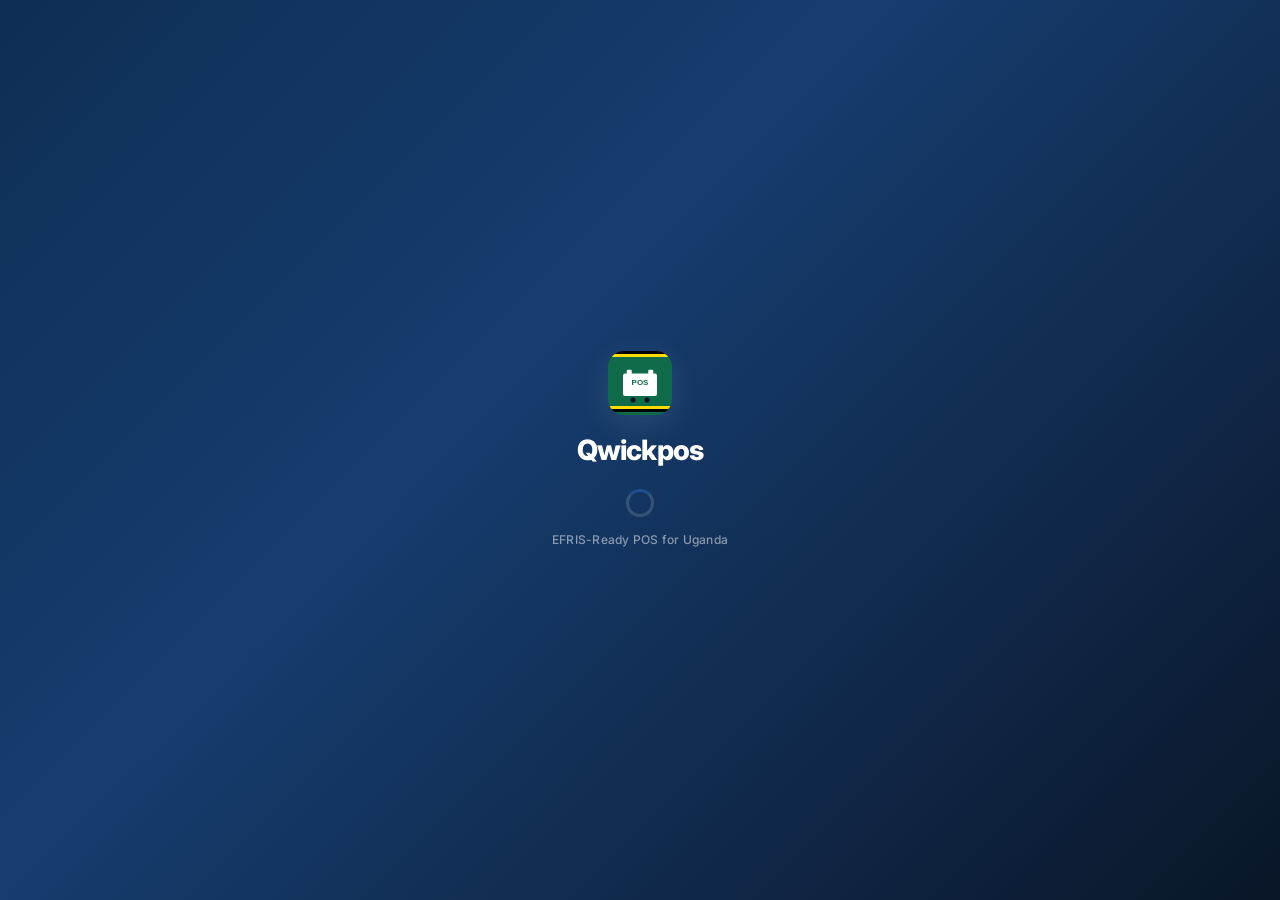
==== commit 87211047: "Revert "refactor(ui): enterprise redesign — remove duplication, flatten navigation" This reverts com" ====
--- a/app.html
+++ b/app.html
@@ -326,28 +326,38 @@
       <div class="sidebar-backdrop" id="sidebar-backdrop"></div>
 
       <aside class="sidebar" id="sidebar">
+        <div class="sidebar-header">
+          <img src="./uganda-pos-icon.svg" alt="logo" class="sidebar-logo" id="sidebar-logo" />
+          <div class="sidebar-workspace">
+            <div class="sidebar-business" id="sidebar-business-name">Qwickpos</div>
+            <div class="sidebar-branch" id="sidebar-branch-name">Main Branch</div>
+          </div>
+        </div>
         <div class="sidebar-inner">
         <button class="nav-link" data-route="dashboard" data-tooltip="Dashboard">
           <span class="icon">🏠</span>
           <span class="nav-label">Dashboard</span>
         </button>
 
-        <!-- Sales -->
+        <div class="nav-section">Sales</div>
+
+        <!-- Sales Module -->
         <div class="nav-module">
           <button class="nav-link nav-parent" data-module="sales" data-tooltip="Sales">
-            <span class="icon">💰</span>
+            <span class="icon">💵</span>
             <span class="nav-label">Sales</span>
             <span class="nav-chevron">▶</span>
           </button>
           <div class="nav-children">
+            <div class="flyout-header">💰 Sales</div>
+            <button class="nav-link" data-route="sales"><span class="icon">📊</span> Sales</button>
             <button class="nav-link" data-route="pos"><span class="icon">🛒</span> POS</button>
             <button class="nav-link" data-route="orders"><span class="icon">📋</span> Orders</button>
             <button class="nav-link" data-route="quotations"><span class="icon">📄</span> Quotations</button>
-            <button class="nav-link" data-route="sales"><span class="icon">📊</span> Sales History</button>
-          </div>
-        </div>
-
-        <!-- Inventory -->
+          </div>
+        </div>
+
+        <!-- Inventory Module -->
         <div class="nav-module">
           <button class="nav-link nav-parent" data-module="inventory" data-tooltip="Inventory">
             <span class="icon">📦</span>
@@ -355,6 +365,7 @@
             <span class="nav-chevron">▶</span>
           </button>
           <div class="nav-children">
+            <div class="flyout-header">📦 Inventory</div>
             <button class="nav-link" data-route="products"><span class="icon">🏷️</span> Products</button>
             <button class="nav-link" data-route="inventory"><span class="icon">📊</span> Stock <span class="nav-badge hidden" id="low-stock-badge">0</span></button>
             <button class="nav-link" data-route="purchases"><span class="icon">🛒</span> Purchases</button>
@@ -362,7 +373,9 @@
           </div>
         </div>
 
-        <!-- CRM -->
+        <div class="nav-section">CRM</div>
+
+        <!-- CRM Module -->
         <div class="nav-module">
           <button class="nav-link nav-parent" data-module="crm" data-tooltip="CRM">
             <span class="icon">🤝</span>
@@ -370,13 +383,16 @@
             <span class="nav-chevron">▶</span>
           </button>
           <div class="nav-children">
+            <div class="flyout-header">🤝 CRM</div>
             <button class="nav-link" data-route="customers"><span class="icon">👤</span> Customers</button>
             <button class="nav-link" data-route="leads"><span class="icon">💼</span> Leads</button>
             <button class="nav-link" data-route="deliveries"><span class="icon">🚚</span> Deliveries</button>
           </div>
         </div>
 
-        <!-- Accounting -->
+        <div class="nav-section">Finance</div>
+
+        <!-- Accounting Module -->
         <div class="nav-module">
           <button class="nav-link nav-parent" data-module="accounting" data-tooltip="Accounting">
             <span class="icon">📒</span>
@@ -384,13 +400,16 @@
             <span class="nav-chevron">▶</span>
           </button>
           <div class="nav-children">
+            <div class="flyout-header">📒 Accounting</div>
             <button class="nav-link" data-route="accounting"><span class="icon">📊</span> Ledgers</button>
             <button class="nav-link" data-route="reports"><span class="icon">📈</span> Reports</button>
             <button class="nav-link" data-route="bi"><span class="icon">📊</span> BI &amp; Analytics</button>
           </div>
         </div>
 
-        <!-- HR -->
+        <div class="nav-section">Team</div>
+
+        <!-- HR Module -->
         <div class="nav-module">
           <button class="nav-link nav-parent" data-module="hr" data-tooltip="HR">
             <span class="icon">👔</span>
@@ -398,24 +417,28 @@
             <span class="nav-chevron">▶</span>
           </button>
           <div class="nav-children">
+            <div class="flyout-header">👔 HR</div>
             <button class="nav-link" data-route="hrm"><span class="icon">👥</span> Employees</button>
           </div>
         </div>
 
-        <!-- Communication -->
+        <!-- Communication Module -->
         <div class="nav-module">
           <button class="nav-link nav-parent" data-module="communication" data-tooltip="Communication">
-            <span class="icon">💬</span>
+            <span class="icon">📡</span>
             <span class="nav-label">Communication</span>
             <span class="nav-chevron">▶</span>
           </button>
           <div class="nav-children">
+            <div class="flyout-header">📡 Communication</div>
             <button class="nav-link" data-route="chat"><span class="icon">💬</span> Chat</button>
             <button class="nav-link" data-route="notifications"><span class="icon">🔔</span> Notifications <span class="nav-badge hidden" id="notif-sidebar-badge">0</span></button>
           </div>
         </div>
 
-        <!-- Compliance -->
+        <div class="nav-section">Compliance</div>
+
+        <!-- Compliance Module -->
         <div class="nav-module">
           <button class="nav-link nav-parent" data-module="compliance" data-tooltip="Compliance">
             <span class="icon">✅</span>
@@ -423,12 +446,15 @@
             <span class="nav-chevron">▶</span>
           </button>
           <div class="nav-children">
+            <div class="flyout-header">✅ Compliance</div>
             <button class="nav-link" data-route="efris"><span class="icon">🏛️</span> EFRIS <span class="nav-badge hidden" id="efris-badge">0</span></button>
             <button class="nav-link" data-route="audit"><span class="icon">📋</span> Audit</button>
           </div>
         </div>
 
-        <!-- Administration -->
+        <div class="nav-section">Administration</div>
+
+        <!-- Administration Module -->
         <div class="nav-module">
           <button class="nav-link nav-parent" data-module="admin" data-tooltip="Administration">
             <span class="icon">⚙️</span>
@@ -436,6 +462,7 @@
             <span class="nav-chevron">▶</span>
           </button>
           <div class="nav-children">
+            <div class="flyout-header">⚙️ Administration</div>
             <button class="nav-link" data-route="settings"><span class="icon">🔧</span> Settings</button>
             <button class="nav-link" data-route="templates"><span class="icon">📄</span> Templates</button>
             <button class="nav-link" data-route="coupons"><span class="icon">🎫</span> Coupons</button>
@@ -452,27 +479,62 @@
           <div class="offline-pill" id="offline-pill">
             <span class="dot"></span> Offline — sales will sync
           </div>
+          <button class="btn btn-secondary btn-block btn-sm" id="logout-btn">
+            Log out
+          </button>
         </div>
       </aside>
 
       <div class="main">
         <header class="topbar">
           <div class="topbar-left">
-            <button class="menu-btn" id="menu-btn">☰</button>
-            <button class="sidebar-collapse-btn" id="sidebar-collapse-btn" title="Toggle sidebar">◀</button>
             <div class="logo-wrap"><img src="./uganda-pos-icon.svg" alt="logo" id="topbar-logo" /></div>
             <div class="brand-text">
               <div class="business-name" id="topbar-business-name">Qwickpos</div>
               <div class="branch-sub" id="topbar-branch-name">Main Branch</div>
             </div>
+            <div class="topbar-divider"></div>
+            <button class="menu-btn" id="menu-btn">☰</button>
+            <button class="sidebar-collapse-btn" id="sidebar-collapse-btn" title="Toggle sidebar">◀</button>
           </div>
           <div class="topbar-center" id="page-title">Dashboard</div>
           <div class="topbar-right">
+            <div class="topbar-cta-group" id="topbar-cta-group">
+              <button class="topbar-cta" onclick="navigateTo('pos')" title="Open POS">
+                <span class="cta-icon">🛒</span> New Sale
+              </button>
+              <button class="topbar-cta" onclick="navigateTo('products')" title="Add product">
+                <span class="cta-icon">➕</span> Product
+              </button>
+              <button class="topbar-cta" onclick="navigateTo('customers')" title="Add customer">
+                <span class="cta-icon">👤</span> Customer
+              </button>
+            </div>
             <select
               id="currency-picker"
               class="hidden"
               title="Display currency"
+              style="
+                border-radius: 999px;
+                border: 1px solid var(--border);
+                padding: 6px 10px;
+                background: var(--surface);
+              "
             ></select>
+            <select
+              id="lang-picker"
+              title="Language"
+              style="
+                border-radius: 999px;
+                border: 1px solid var(--border);
+                padding: 6px 10px;
+                background: var(--surface);
+                font-size: 13px;
+              "
+            >
+              <option value="en">EN</option>
+              <option value="lg">LG</option>
+            </select>
             <div class="notif-wrapper" id="notif-wrapper">
               <button class="topbar-btn" id="notif-bell" title="Notifications">
                 🔔
@@ -493,7 +555,6 @@
               </div>
             </div>
             <button class="topbar-btn" id="theme-toggle" title="Toggle theme">🌙</button>
-            <button class="topbar-btn" id="logout-btn" title="Log out">🚪</button>
             <button class="user-chip" id="user-chip">
               <span class="avatar" id="user-avatar">U</span>
               <span>
--- a/uganda-pos-styles.css
+++ b/uganda-pos-styles.css
@@ -5,63 +5,63 @@
 
 /* ---------- 0. DESIGN TOKENS ---------- */
 :root {
-  /* Brand palette */
-  --brand: #2563EB;
-  --brand-dark: #1D4ED8;
-  --brand-darker: #1E40AF;
-  --brand-light: #EFF6FF;
-  --brand-lighter: #F0F7FF;
-  --brand-glow: rgba(37, 99, 235, 0.10);
-  --accent: #2563EB;
-  --accent-dark: #1D4ED8;
+  /* Brand palette — enterprise blue */
+  --brand: #1e4e8c;
+  --brand-dark: #163d6f;
+  --brand-darker: #0f2e54;
+  --brand-light: #e8f0fa;
+  --brand-lighter: #f4f8fd;
+  --brand-glow: rgba(30, 78, 140, 0.10);
+  --accent: #2563eb;
+  --accent-dark: #1d4ed8;
 
   /* Semantic */
-  --danger: #DC2626;
-  --danger-light: #FEF2F2;
+  --danger: #dc2626;
+  --danger-light: #fef2f2;
   --danger-glow: rgba(220, 38, 38, 0.10);
-  --warning: #D97706;
-  --warning-light: #FFFBEB;
+  --warning: #d97706;
+  --warning-light: #fffbeb;
   --warning-glow: rgba(217, 119, 6, 0.10);
-  --info: #2563EB;
-  --info-light: #EFF6FF;
+  --info: #2563eb;
+  --info-light: #eff6ff;
   --info-glow: rgba(37, 99, 235, 0.10);
-  --success: #16A34A;
-  --success-light: #F0FDF4;
+  --success: #16a34a;
+  --success-light: #f0fdf4;
   --success-glow: rgba(22, 163, 74, 0.10);
 
-  /* Neutrals */
-  --bg: #F8FAFC;
-  --surface: #FFFFFF;
-  --surface-2: #F1F5F9;
-  --surface-3: #E2E8F0;
-  --sidebar-bg: #F8FAFC;
-  --sidebar-surface: #FFFFFF;
-  --sidebar-hover: #F1F5F9;
-  --border: #E5E7EB;
-  --border-strong: #D1D5DB;
-  --text: #334155;
-  --text-muted: #64748B;
-  --text-faint: #94A3B8;
+  /* Neutrals — enterprise palette */
+  --bg: #f8fafc;
+  --surface: #ffffff;
+  --surface-2: #f4f6f8;
+  --surface-3: #e9ecf0;
+  --sidebar-bg: #1a2332;
+  --sidebar-surface: #232e3f;
+  --sidebar-hover: #2c3a4e;
+  --border: #e2e6ea;
+  --border-strong: #c9ced4;
+  --text: #1a2332;
+  --text-muted: #6b7280;
+  --text-faint: #9ca3af;
 
   /* Radii */
-  --radius: 12px;
-  --radius-sm: 8px;
-  --radius-xs: 6px;
+  --radius: 14px;
+  --radius-sm: 10px;
+  --radius-xs: 8px;
   --radius-pill: 999px;
 
-  /* Shadows */
+  /* Enterprise shadows — flat, subtle */
   --shadow-xs: 0 1px 2px rgba(0, 0, 0, 0.04);
-  --shadow: 0 1px 3px rgba(0, 0, 0, 0.06), 0 1px 2px rgba(0, 0, 0, 0.04);
-  --shadow-md: 0 4px 6px rgba(0, 0, 0, 0.05), 0 2px 4px rgba(0, 0, 0, 0.03);
-  --shadow-lg: 0 10px 15px rgba(0, 0, 0, 0.06), 0 4px 6px rgba(0, 0, 0, 0.03);
-  --shadow-xl: 0 20px 25px rgba(0, 0, 0, 0.08), 0 8px 10px rgba(0, 0, 0, 0.04);
-  --shadow-focus: 0 0 0 3px rgba(37, 99, 235, 0.15);
-  --shadow-brand: 0 4px 12px rgba(37, 99, 235, 0.20);
-  --brand-deep: #0F172A;
+  --shadow: 0 1px 3px rgba(0, 0, 0, 0.05), 0 1px 2px rgba(0, 0, 0, 0.03);
+  --shadow-md: 0 4px 12px rgba(0, 0, 0, 0.06), 0 2px 4px rgba(0, 0, 0, 0.04);
+  --shadow-lg: 0 8px 30px rgba(0, 0, 0, 0.08), 0 4px 12px rgba(0, 0, 0, 0.05);
+  --shadow-xl: 0 16px 48px rgba(0, 0, 0, 0.10), 0 6px 16px rgba(0, 0, 0, 0.06);
+  --shadow-focus: 0 0 0 3px rgba(30, 78, 140, 0.20);
+  --shadow-brand: 0 4px 14px rgba(30, 78, 140, 0.25);
+  --brand-deep: #0a1628;
 
   /* Layout */
-  --sidebar-w: 240px;
-  --sidebar-collapsed-w: 64px;
+  --sidebar-w: 260px;
+  --sidebar-collapsed-w: 72px;
   --topbar-h: 56px;
 
   /* Motion */
@@ -72,9 +72,10 @@
   --dur: 0.25s;
   --dur-slow: 0.35s;
 
-  /* Typography */
+  /* Typography — enterprise scale */
   font-size: 15px;
-  --font-sans: "Inter", -apple-system, BlinkMacSystemFont, "Segoe UI", Roboto, Arial, sans-serif;
+  --font-sans: "Inter", -apple-system, BlinkMacSystemFont, "Segoe UI", Roboto,
+    Arial, sans-serif;
   --font-mono: "SF Mono", "Fira Code", "Courier New", monospace;
 
   /* Spacing system (8px base) */
@@ -88,49 +89,53 @@
 
 /* ---------- DARK MODE ---------- */
 [data-theme="dark"] {
-  --brand: #60A5FA;
-  --brand-dark: #3B82F6;
-  --brand-darker: #2563EB;
+  --brand: #60a5fa;
+  --brand-dark: #3b82f6;
+  --brand-darker: #2563eb;
   --brand-light: rgba(96, 165, 250, 0.12);
-  --brand-lighter: rgba(96, 165, 250, 0.08);
+  --brand-lighter: rgba(96, 165, 250, 0.10);
   --brand-glow: rgba(96, 165, 250, 0.15);
 
-  --danger: #F87171;
+  --danger: #f87171;
   --danger-light: rgba(248, 113, 113, 0.10);
   --danger-glow: rgba(248, 113, 113, 0.15);
-  --warning: #FBBF24;
+  --warning: #fbbf24;
   --warning-light: rgba(251, 191, 36, 0.10);
   --warning-glow: rgba(251, 191, 36, 0.15);
-  --info: #60A5FA;
+  --info: #60a5fa;
   --info-light: rgba(96, 165, 250, 0.10);
   --info-glow: rgba(96, 165, 250, 0.15);
-  --success: #4ADE80;
+  --success: #4ade80;
   --success-light: rgba(74, 222, 128, 0.10);
   --success-glow: rgba(74, 222, 128, 0.15);
 
-  --bg: #0F172A;
-  --surface: #1E293B;
-  --surface-2: #334155;
-  --surface-3: #475569;
-  --sidebar-bg: #0F172A;
-  --sidebar-surface: #1E293B;
-  --sidebar-hover: #334155;
-  --border: #334155;
-  --border-strong: #475569;
-  --text: #F1F5F9;
-  --text-muted: #94A3B8;
-  --text-faint: #64748B;
-
-  --shadow-xs: 0 1px 2px rgba(0, 0, 0, 0.30);
-  --shadow: 0 1px 3px rgba(0, 0, 0, 0.40), 0 1px 2px rgba(0, 0, 0, 0.25);
-  --shadow-md: 0 4px 6px rgba(0, 0, 0, 0.35), 0 2px 4px rgba(0, 0, 0, 0.25);
-  --shadow-lg: 0 10px 15px rgba(0, 0, 0, 0.40), 0 4px 6px rgba(0, 0, 0, 0.25);
-  --shadow-xl: 0 20px 25px rgba(0, 0, 0, 0.45), 0 8px 10px rgba(0, 0, 0, 0.30);
+  --bg: #0f1729;
+  --surface: #1a2332;
+  --surface-2: #232e3f;
+  --surface-3: #2c3a4e;
+  --sidebar-bg: #0f1729;
+  --sidebar-surface: #1a2332;
+  --sidebar-hover: #232e3f;
+  --border: #232e3f;
+  --border-strong: #334155;
+  --text: #f1f5f9;
+  --text-muted: #94a3b8;
+  --text-faint: #64748b;
+
+  --shadow-xs: 0 1px 2px rgba(0, 0, 0, 0.20);
+  --shadow: 0 1px 3px rgba(0, 0, 0, 0.25), 0 1px 2px rgba(0, 0, 0, 0.15);
+  --shadow-md: 0 4px 12px rgba(0, 0, 0, 0.30), 0 2px 4px rgba(0, 0, 0, 0.20);
+  --shadow-lg: 0 8px 30px rgba(0, 0, 0, 0.35), 0 4px 12px rgba(0, 0, 0, 0.25);
+  --shadow-xl: 0 16px 48px rgba(0, 0, 0, 0.40), 0 6px 16px rgba(0, 0, 0, 0.30);
   --shadow-focus: 0 0 0 3px rgba(96, 165, 250, 0.25);
-  --shadow-brand: 0 4px 12px rgba(96, 165, 250, 0.25);
-  --brand-deep: #020617;
-}
-
+  --shadow-brand: 0 4px 14px rgba(96, 165, 250, 0.3);
+  --brand-deep: #050d1a;
+}
+
+/* Dark mode overrides for brand topbar and sidebar */
+[data-theme="dark"] .topbar-right .topbar-btn .badge-dot {
+  border-color: var(--sidebar-bg);
+}
 [data-theme="dark"] .sidebar {
   background: var(--surface);
   border-color: var(--border);
@@ -174,20 +179,21 @@
   padding-top: var(--topbar-h);
 }
 
-/* Top Navigation Bar */
+/* Top Navigation Bar — brand background */
 .topbar {
   position: fixed;
   top: 0;
   left: 0;
   right: 0;
   height: var(--topbar-h);
-  background: var(--surface);
-  border-bottom: 1px solid var(--border);
-  display: flex;
-  align-items: center;
-  padding: 0 var(--space-md);
+  background: var(--brand);
+  border-bottom: 2px solid var(--brand-dark);
+  display: flex;
+  align-items: center;
+  padding: 0 var(--space-lg);
   gap: var(--space-md);
   z-index: 100;
+  box-shadow: var(--shadow-md);
 }
 .topbar-left {
   display: flex;
@@ -195,8 +201,9 @@
   gap: var(--space-sm);
 }
 .topbar-left .logo-wrap {
-  width: 32px;
-  height: 32px;
+  width: 30px;
+  height: 30px;
+  background: #fff;
   border-radius: var(--radius-xs);
   display: flex;
   align-items: center;
@@ -204,8 +211,8 @@
   flex-shrink: 0;
 }
 .topbar-left .logo-wrap img {
-  width: 24px;
-  height: 24px;
+  width: 20px;
+  height: 20px;
   display: block;
 }
 .topbar-left .brand-text {
@@ -215,26 +222,39 @@
   min-width: 0;
 }
 .topbar-left .business-name {
-  font-weight: 600;
-  font-size: 13px;
-  color: var(--text);
+  font-weight: 700;
+  font-size: 14px;
+  color: #fff;
   white-space: nowrap;
   overflow: hidden;
   text-overflow: ellipsis;
 }
 .topbar-left .branch-sub {
-  font-size: 11px;
-  color: var(--text-muted);
+  font-size: 10.5px;
+  color: rgba(255,255,255,0.65);
   white-space: nowrap;
   overflow: hidden;
   text-overflow: ellipsis;
 }
+.topbar-divider {
+  width: 1px;
+  height: 26px;
+  background: rgba(255,255,255,0.2);
+  flex-shrink: 0;
+  margin: 0 var(--space-xs);
+}
 .topbar-center {
   flex: 1;
   text-align: center;
-  font-weight: 600;
-  font-size: 14px;
-  color: var(--text);
+  font-weight: 700;
+  font-size: 12px;
+  color: rgba(255,255,255,0.8);
+  letter-spacing: 0.08em;
+  text-transform: uppercase;
+  background: rgba(255,255,255,0.08);
+  border-radius: var(--radius-pill);
+  padding: 6px 20px;
+  margin: 0 var(--space-lg);
   white-space: nowrap;
   overflow: hidden;
   text-overflow: ellipsis;
@@ -251,7 +271,7 @@
   border-radius: var(--radius-xs);
   border: none;
   background: transparent;
-  color: var(--text-muted);
+  color: rgba(255,255,255,0.7);
   cursor: pointer;
   display: flex;
   align-items: center;
@@ -261,8 +281,8 @@
   position: relative;
 }
 .topbar-right .topbar-btn:hover {
-  background: var(--surface-2);
-  color: var(--text);
+  background: rgba(255,255,255,0.12);
+  color: #fff;
 }
 .topbar-right .topbar-btn .badge-dot {
   position: absolute;
@@ -272,7 +292,7 @@
   height: 7px;
   background: var(--danger);
   border-radius: 50%;
-  border: 2px solid var(--surface);
+  border: 2px solid var(--brand);
 }
 .topbar-right .user-chip {
   display: flex;
@@ -280,22 +300,22 @@
   gap: var(--space-sm);
   padding: 3px 10px 3px 3px;
   border-radius: var(--radius-pill);
-  border: 1px solid var(--border);
+  border: 1px solid rgba(255,255,255,0.2);
   cursor: pointer;
   transition: all var(--dur-fast) var(--ease);
-  background: var(--surface);
+  background: rgba(255,255,255,0.1);
   font-size: 12.5px;
 }
 .topbar-right .user-chip:hover {
-  background: var(--surface-2);
-  border-color: var(--border-strong);
+  background: rgba(255,255,255,0.18);
+  border-color: rgba(255,255,255,0.35);
 }
 .topbar-right .user-chip .avatar {
   width: 26px;
   height: 26px;
   border-radius: 50%;
-  background: var(--brand);
-  color: #fff;
+  background: #fff;
+  color: var(--brand);
   display: flex;
   align-items: center;
   justify-content: center;
@@ -304,21 +324,18 @@
 }
 .topbar-right .user-chip .user-name {
   font-weight: 600;
-  color: var(--text);
+  color: #fff;
 }
 .topbar-right .user-chip .user-role {
   font-size: 10.5px;
-  color: var(--text-muted);
-}
-
-/* Picker selects on topbar */
+  color: rgba(255,255,255,0.55);
+}
+
+/* Picker selects on brand topbar */
 .topbar select {
-  border-radius: var(--radius-xs);
-  border: 1px solid var(--border);
-  padding: 6px 10px;
-  background: var(--surface);
-  color: var(--text);
-  font-size: 13px;
+  background: rgba(255,255,255,0.12) !important;
+  color: #fff !important;
+  border-color: rgba(255,255,255,0.25) !important;
 }
 .topbar select option {
   background: var(--surface);
@@ -329,7 +346,7 @@
 .sidebar {
   width: var(--sidebar-collapsed-w);
   flex-shrink: 0;
-  background: var(--sidebar-bg);
+  background: var(--bg);
   border-right: 1px solid var(--border);
   display: flex;
   flex-direction: column;
@@ -343,18 +360,83 @@
   overflow-x: visible;
   z-index: 40;
   border-radius: var(--radius);
-  transition: width var(--dur-slow) var(--ease);
+  box-shadow: var(--shadow);
+  transition: width var(--dur-slow) var(--ease), box-shadow var(--dur-slow) var(--ease);
   will-change: width;
 }
 body.sidebar-expanded .sidebar {
   width: var(--sidebar-w);
-}
-
-/* Sidebar scrollbar */
+  box-shadow: var(--shadow-md);
+}
+
+/* ── Sidebar header — workspace info ── */
+.sidebar-header {
+  display: flex;
+  align-items: center;
+  gap: 10px;
+  padding: 12px 14px;
+  border-bottom: 1px solid var(--border);
+  cursor: default;
+  flex-shrink: 0;
+}
+.sidebar-logo {
+  width: 32px;
+  height: 32px;
+  border-radius: 8px;
+  flex-shrink: 0;
+}
+.sidebar-workspace {
+  min-width: 0;
+  overflow: hidden;
+}
+.sidebar-business {
+  font-size: 13px;
+  font-weight: 600;
+  color: var(--text);
+  white-space: nowrap;
+  overflow: hidden;
+  text-overflow: ellipsis;
+  line-height: 1.3;
+}
+.sidebar-branch {
+  font-size: 11px;
+  color: var(--text-muted);
+  white-space: nowrap;
+  overflow: hidden;
+  text-overflow: ellipsis;
+  line-height: 1.3;
+}
+
+/* Collapsed sidebar: hide workspace text, keep logo */
+body:not(.sidebar-expanded) .sidebar-workspace {
+  display: none;
+}
+body:not(.sidebar-expanded) .sidebar-header {
+  justify-content: center;
+  padding: 12px 0;
+}
+
+/* ── Sidebar scrollbar ── */
 .sidebar::-webkit-scrollbar { width: 4px; }
 .sidebar::-webkit-scrollbar-track { background: transparent; }
-.sidebar::-webkit-scrollbar-thumb { background: var(--border-strong); border-radius: 4px; }
-.sidebar { scrollbar-width: thin; scrollbar-color: var(--border-strong) transparent; }
+.sidebar::-webkit-scrollbar-thumb { background: var(--brand); border-radius: 4px; }
+.sidebar { scrollbar-width: thin; scrollbar-color: var(--brand) transparent; }
+
+/* ── Sidebar inner — sits directly on brand bg ── */
+/* ── Nav section header ── */
+.nav-section {
+  font-size: 10.5px;
+  font-weight: 700;
+  text-transform: uppercase;
+  letter-spacing: 0.08em;
+  color: var(--text-muted);
+  padding: 14px 12px 4px;
+  user-select: none;
+  pointer-events: none;
+}
+body.sidebar-expanded .nav-section:first-of-type {
+  padding-top: 2px;
+}
 
 .sidebar-inner {
   padding: 6px 8px;
@@ -366,348 +448,7 @@
   overflow-x: hidden;
 }
 
-/* ── Nav items — flat, clean ── */
-.nav-link {
-  display: flex;
-  align-items: center;
-  gap: 10px;
-  padding: 7px 10px;
-  border-radius: var(--radius-xs);
-  color: var(--text-muted);
-  text-decoration: none;
-  cursor: pointer;
-  font-size: 13px;
-  font-weight: 500;
-  border: none;
-  background: transparent;
-  box-shadow: none;
-  width: 100%;
-  text-align: left;
-  transition: background var(--dur-fast) var(--ease), color var(--dur-fast) var(--ease);
-  position: relative;
-  white-space: nowrap;
-  height: 34px;
-}
-.nav-link:hover {
-  background: var(--surface-2);
-  color: var(--text);
-}
-.nav-link.active {
-  background: var(--brand-light);
-  color: var(--brand);
-  font-weight: 600;
-}
-body.sidebar-expanded .nav-link.active::before {
-  content: '';
-  position: absolute;
-  left: 0;
-  top: 6px;
-  bottom: 6px;
-  width: 3px;
-  background: var(--brand);
-  border-radius: 0 3px 3px 0;
-}
-
-/* Nav icons */
-.nav-link .icon {
-  width: 34px;
-  height: 34px;
-  display: flex;
-  align-items: center;
-  justify-content: center;
-  text-align: center;
-  font-size: 16px;
-  flex-shrink: 0;
-  background: transparent;
-  border-radius: var(--radius-xs);
-  transition: color var(--dur-fast) var(--ease);
-}
-.nav-link:hover .icon {
-  color: var(--text);
-}
-.nav-link.active .icon {
-  color: var(--brand);
-}
-.nav-link.nav-link-locked {
-  opacity: 0.40;
-}
-.nav-link.nav-link-locked::after {
-  content: "\1F512";
-  margin-left: auto;
-  font-size: 10px;
-  opacity: 0.5;
-}
-
-/* ── Expanded state ── */
-body.sidebar-expanded .sidebar-inner .nav-link {
-  height: 36px;
-  padding: 7px 10px;
-  gap: 10px;
-  border-radius: var(--radius-xs);
-}
-body.sidebar-expanded .sidebar-inner .nav-link.active {
-  font-weight: 600;
-}
-body.sidebar-expanded .sidebar-inner .nav-children .nav-link .icon {
-  width: 34px;
-  height: 34px;
-  font-size: 15px;
-}
-
-.nav-label {
-  opacity: 0;
-  transform: translateX(-4px);
-  transition: opacity 0.25s var(--ease), transform 0.25s var(--ease);
-  pointer-events: none;
-  overflow: hidden;
-  flex: 1;
-  min-width: 0;
-}
-body.sidebar-expanded .nav-label {
-  opacity: 1;
-  transform: translateX(0);
-  pointer-events: auto;
-}
-
-.nav-chevron {
-  margin-left: auto;
-  font-size: 9px;
-  opacity: 0;
-  transition: opacity 0.25s var(--ease), transform 0.3s var(--ease);
-  color: var(--text-muted);
-}
-body.sidebar-expanded .nav-chevron {
-  opacity: 0.5;
-}
-.nav-module.open > .nav-parent .nav-chevron {
-  transform: rotate(90deg);
-}
-
-.nav-badge {
-  margin-left: auto;
-  background: var(--brand);
-  color: #fff;
-  font-size: 10px;
-  font-weight: 700;
-  padding: 1px 6px;
-  border-radius: var(--radius-pill);
-  line-height: 16px;
-  min-width: 18px;
-  text-align: center;
-}
-
-/* ── Nav Modules ── */
-.nav-module {
-  position: relative;
-}
-.nav-children {
-  max-height: 0;
-  overflow: hidden;
-  transition: max-height 0.25s var(--ease), opacity 0.2s var(--ease);
-  opacity: 0;
-}
-.nav-module.open > .nav-children {
-  max-height: 400px;
-  opacity: 1;
-}
-.nav-children .nav-link {
-  padding-left: 44px;
-  font-size: 12.5px;
-  font-weight: 400;
-  height: 32px;
-  color: var(--text-muted);
-  border-radius: 6px;
-}
-.nav-children .nav-link:hover {
-  color: var(--text);
-  background: var(--surface-2);
-}
-.nav-children .nav-link.active {
-  color: var(--brand);
-  background: var(--brand-light);
-  font-weight: 500;
-}
-.nav-children .nav-link.active::before {
-  content: '';
-  position: absolute;
-  left: 0;
-  top: 6px;
-  bottom: 6px;
-  width: 3px;
-  background: var(--brand);
-  border-radius: 0 3px 3px 0;
-}
-
-/* ── Sidebar footer ── */
-.sidebar-footer {
-  margin-top: auto;
-  padding: var(--space-sm) var(--space-md);
-  border-top: 1px solid var(--border);
-}
-.sidebar-footer .btn {
-  font-size: 12.5px;
-  height: 36px;
-  color: var(--text-muted);
-  border-color: var(--border);
-  background: var(--surface);
-}
-.sidebar-footer .btn:hover {
-  color: var(--text);
-  border-color: var(--border-strong);
-  background: var(--surface-2);
-}
-
-/* ── Collapsed: fly-out submenu on hover ── */
-body:not(.sidebar-expanded) .nav-module {
-  position: relative;
-}
-body:not(.sidebar-expanded) .nav-module .nav-children {
-  position: fixed;
-  left: calc(var(--sidebar-collapsed-w) + var(--space-sm) + 8px);
-  top: auto;
-  width: 220px;
-  min-width: 200px;
-  background: var(--surface);
-  border: 1px solid var(--border);
-  border-radius: var(--radius-sm);
-  box-shadow: var(--shadow-lg);
-  padding: 4px;
-  max-height: none;
-  overflow: visible;
-  opacity: 0;
-  visibility: hidden;
-  pointer-events: none;
-  transition: opacity 0.15s var(--ease), visibility 0.15s var(--ease);
-  z-index: 200;
-}
-body:not(.sidebar-expanded) .nav-module:hover .nav-children {
-  opacity: 1;
-  visibility: visible;
-  pointer-events: auto;
-}
-
-body:not(.sidebar-expanded) .nav-children .nav-link {
-  display: flex;
-  align-items: center;
-  gap: 10px;
-  height: 34px;
-  padding: 6px 10px 6px 36px;
-  color: var(--text);
-  font-size: 13px;
-  font-weight: 500;
-  width: 100%;
-  white-space: nowrap;
-  border-radius: 6px;
-  border-left: none;
-  margin-left: 0;
-  transition: background var(--dur-fast) var(--ease), color var(--dur-fast) var(--ease);
-}
-body:not(.sidebar-expanded) .nav-children .nav-link .icon {
-  width: 34px;
-  height: 34px;
-  text-align: center;
-  font-size: 15px;
-  flex-shrink: 0;
-}
-body:not(.sidebar-expanded) .nav-children .nav-link:hover {
-  background: var(--surface-2);
-  color: var(--brand);
-}
-body:not(.sidebar-expanded) .nav-children .nav-link.active {
-  background: var(--brand-light);
-  color: var(--brand);
-  font-weight: 600;
-  box-shadow: none;
-}
-body:not(.sidebar-expanded) .nav-children .nav-link.active::before {
-  content: '';
-  position: absolute;
-  left: 0;
-  top: 6px;
-  bottom: 6px;
-  width: 3px;
-  background: var(--brand);
-  border-radius: 0 3px 3px 0;
-}
-
-/* ── Nav link tooltip when collapsed ── */
-body:not(.sidebar-expanded) .nav-link::before,
-body:not(.sidebar-expanded) .nav-parent::before {
-  content: attr(data-tooltip);
-  position: absolute;
-  left: calc(100% + 8px);
-  top: 50%;
-  transform: translateY(-50%);
-  background: var(--surface);
-  color: var(--text);
-  padding: 5px 10px;
-  border-radius: var(--radius-xs);
-  font-size: 12px;
-  font-weight: 500;
-  white-space: nowrap;
-  pointer-events: none;
-  opacity: 0;
-  transition: opacity var(--dur-fast) var(--ease);
-  box-shadow: var(--shadow-md);
-  z-index: 200;
-  border: 1px solid var(--border);
-}
-body:not(.sidebar-expanded) .nav-link:hover::before,
-body:not(.sidebar-expanded) .nav-parent:hover::before {
-  opacity: 1;
-}
-body:not(.sidebar-expanded) .nav-module:hover .nav-parent::before {
-  opacity: 0;
-  pointer-events: none;
-}
-
-.sidebar > * {
-  position: relative;
-  z-index: 1;
-}
-
-/* ── Sidebar collapse toggle ── */
-.sidebar-collapse-btn {
-  display: flex;
-  align-items: center;
-  justify-content: center;
-  width: 28px;
-  height: 28px;
-  border-radius: var(--radius-xs);
-  border: 1px solid var(--border);
-  background: var(--surface);
-  color: var(--text-muted);
-  cursor: pointer;
-  transition: all var(--dur-fast) var(--ease);
-  flex-shrink: 0;
-  font-size: 12px;
-}
-.sidebar-collapse-btn:hover {
-  background: var(--surface-2);
-  color: var(--text);
-}
-body.sidebar-expanded .sidebar {
-  width: var(--sidebar-w);
-  box-shadow: var(--shadow-md);
-}
-
-/* ── Sidebar scrollbar ── */
-.sidebar::-webkit-scrollbar { width: 4px; }
-.sidebar::-webkit-scrollbar-track { background: transparent; }
-.sidebar::-webkit-scrollbar-thumb { background: var(--border-strong); border-radius: 4px; }
-.sidebar { scrollbar-width: thin; scrollbar-color: var(--border-strong) transparent; }
-
-.sidebar-inner {
-  padding: 6px 8px;
-  display: flex;
-  flex-direction: column;
-  gap: 1px;
-  flex: 1;
-  overflow-y: auto;
-  overflow-x: hidden;
-}
-
-/* ── Nav items — flat, clean ── */
+/* ── Nav items — flat, clean enterprise style ── */
 .nav-link {
   display: flex;
   align-items: center;
@@ -779,6 +520,10 @@
   opacity: 0.5;
 }
 
+/* Hide section headers in collapsed sidebar */
+body:not(.sidebar-expanded) .nav-section {
+  display: none;
+}
 
 /* ── Expanded state ── */
 body.sidebar-expanded .sidebar-inner .nav-link {
@@ -930,6 +675,29 @@
   opacity: 1;
   visibility: visible;
   pointer-events: auto;
+}
+
+/* Hide flyout headers in expanded sidebar (they're for collapsed flyout only) */
+body.sidebar-expanded .nav-children .flyout-header { display: none; }
+
+/* Flyout section header */
+body:not(.sidebar-expanded) .nav-children .flyout-header {
+  display: flex;
+  align-items: center;
+  gap: 8px;
+  padding: 6px 10px 4px;
+  margin-bottom: 2px;
+  font-size: 10.5px;
+  font-weight: 700;
+  text-transform: uppercase;
+  letter-spacing: 0.08em;
+  color: var(--text-muted);
+  border-bottom: 1px solid var(--border);
+  position: sticky;
+  top: 0;
+  background: var(--surface);
+  border-radius: var(--radius-xs) var(--radius-xs) 0 0;
+  z-index: 1;
 }
 
 body:not(.sidebar-expanded) .nav-children .nav-link {
@@ -1020,7 +788,21 @@
   display: flex;
   align-items: center;
   justify-content: center;
-
+  width: 28px;
+  height: 28px;
+  border-radius: var(--radius-sm);
+  border: 1px solid rgba(255,255,255,0.2);
+  background: rgba(255,255,255,0.06);
+  color: rgba(255,255,255,0.6);
+  cursor: pointer;
+  transition: all var(--dur-fast) var(--ease);
+  flex-shrink: 0;
+  font-size: 12px;
+}
+.sidebar-collapse-btn:hover {
+  background: rgba(255,255,255,0.14);
+  color: #fff;
+}
 
 
 .offline-pill {
@@ -1083,15 +865,37 @@
   display: none;
   background: none;
   border: none;
-  font-size: 20px;
+  font-size: 22px;
   cursor: pointer;
-  color: var(--text-muted);
+  color: #fff;
   padding: 6px;
+  border-radius: var(--radius-sm);
+  transition: background var(--dur-fast);
+}
+.menu-btn:hover { background: rgba(255,255,255,0.12); }
+
+/* Keep legacy topbar-cta styles for backward compat */
+.topbar-cta {
+  display: inline-flex;
+  align-items: center;
+  gap: 6px;
+  padding: 6px 14px;
   border-radius: var(--radius-xs);
-  transition: background var(--dur-fast), color var(--dur-fast);
-}
-.menu-btn:hover { background: var(--surface-2); color: var(--text); }
-
+  border: 1px solid rgba(255,255,255,0.25);
+  font-size: 12.5px;
+  font-weight: 600;
+  cursor: pointer;
+  transition: all var(--dur-fast) var(--ease);
+  white-space: nowrap;
+  background: rgba(255,255,255,0.08);
+  color: #fff;
+}
+.topbar-cta:hover {
+  background: rgba(255,255,255,0.16);
+  border-color: rgba(255,255,255,0.4);
+}
+.topbar-cta .cta-icon { font-size: 14px; }
+.topbar-cta-group { display: flex; gap: 8px; margin-left: 8px; }
 .topbar h1 { display: none; }
 .topbar .spacer { flex: 1; }
 
@@ -2718,6 +2522,7 @@
 
 @media (max-width: 860px) {
   .menu-btn { display: inline-flex; }
+  .topbar-cta-group { display: none !important; }
   .sidebar {
     position: fixed;
     left: 0;
@@ -3776,6 +3581,8 @@
 /* Small screens — topbar cleanup */
 @media (max-width: 700px) {
   .topbar-left .branch-sub { display: none; }
+  .topbar .topbar-cta-group { display: none !important; }
+  #lang-picker, #currency-picker { display: none !important; }
   .topbar-center {
     margin: 0 var(--space-sm);
     padding: 4px 12px;
